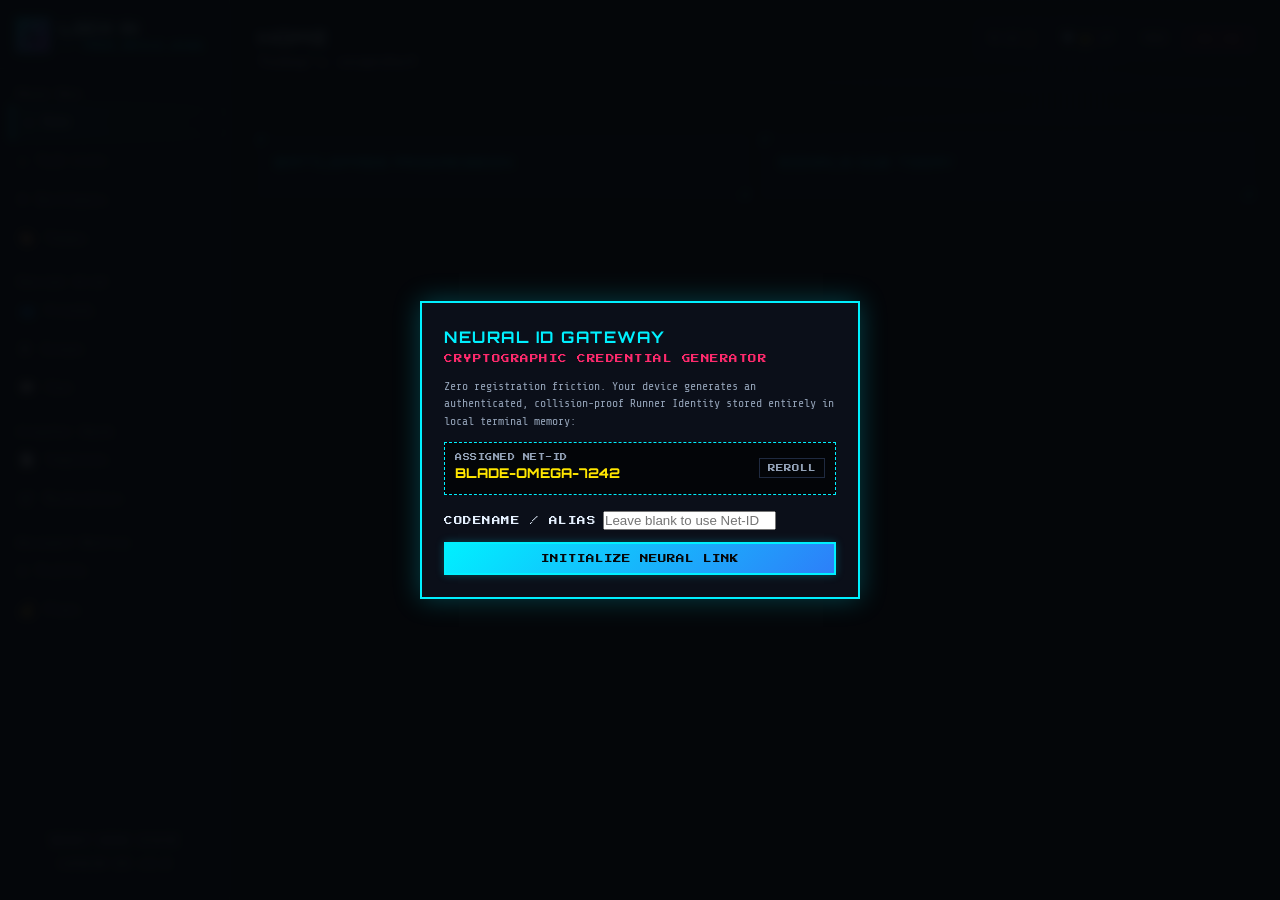
==== index.html @ ea2405b5 "Create index.html" ====
<!DOCTYPE html>
<html lang="en">
<head>
<meta charset="UTF-8">
<meta name="viewport" content="width=device-width, initial-scale=1, viewport-fit=cover">
<title>LOCK IN // Cyberpunk Neural Matrix</title>

<!-- High-Contrast Blade Runner & Retro Arcade Fonts -->
<link rel="preconnect" href="https://fonts.googleapis.com">
<link rel="preconnect" href="https://fonts.gstatic.com" crossorigin>
<link href="https://fonts.googleapis.com/css2?family=Orbitron:wght@600;800;900&family=Press+Start+2P&family=Share+Tech+Mono&display=swap" rel="stylesheet">

<style>
:root {
  --bg: #05070A;
  --surface: #0B0F19;
  --surface2: #111827;
  --surface-hover: #162032;
  --line: #1F2A40;
  
  --primary: #00F0FF;     /* Neon Cyan */
  --secondary: #FF2A6D;   /* Neon Pink / Magenta */
  --accent: #B92BFF;      /* Neon Purple */
  --success: #39FF14;     /* Neon Green */
  --warn: #FFE600;        /* Neon Yellow */
  --danger: #FF2A6D;      /* Laser Red */
  
  --text: #E6F1FF;
  --text-dim: #94A3B8;
  
  --font-display: 'Orbitron', -apple-system, sans-serif;
  --font-pixel: 'Press Start 2P', monospace;
  --font-mono: 'Share Tech Mono', monospace;

  --card-radius: 0px;
  --scanline-opacity: 0.35;
}

* { box-sizing: border-box; margin: 0; padding: 0; }

html, body {
  height: 100%;
  background-color: var(--bg);
  color: var(--text);
  font-family: var(--font-mono);
  font-size: 13.5px;
  line-height: 1.5;
  overflow: hidden;
  position: relative;
}

/* CRT Scanline Phosphor Overlay */
body::before {
  content: " ";
  position: fixed;
  top: 0; left: 0; bottom: 0; right: 0;
  background: linear-gradient(rgba(18, 16, 16, 0) 50%, rgba(0, 0, 0, var(--scanline-opacity)) 50%),
              linear-gradient(90deg, rgba(255, 0, 0, 0.03), rgba(0, 255, 0, 0.01), rgba(0, 0, 255, 0.03));
  background-size: 100% 3px, 6px 100%;
  pointer-events: none;
  z-index: 999;
}

h1, h2, h3, h4 {
  font-family: var(--font-display);
  text-transform: uppercase;
  letter-spacing: 1.5px;
}

.pixel-label {
  font-family: var(--font-pixel);
  font-size: 8.5px;
  letter-spacing: 0.5px;
  text-transform: uppercase;
}

.num { font-variant-numeric: tabular-nums; }

::-webkit-scrollbar { width: 5px; height: 5px; }
::-webkit-scrollbar-thumb { background: var(--line); border-radius: var(--card-radius); }
::-webkit-scrollbar-thumb:hover { background: var(--primary); }

/* RESPONSIVE APP SHELL */
.app {
  display: flex;
  height: 100vh;
  overflow: hidden;
  position: relative;
}

/* MOBILE TOPBAR BAR (Hidden on Desktops) */
.mobile-header {
  display: none;
  background: var(--surface);
  border-bottom: 1px solid var(--line);
  padding: 10px 14px;
  align-items: center;
  justify-content: space-between;
  width: 100%;
  position: sticky;
  top: 0;
  z-index: 50;
}

.hamburger-btn {
  background: transparent;
  border: 1px solid var(--primary);
  color: var(--primary);
  padding: 6px 10px;
  font-size: 16px;
  cursor: pointer;
  border-radius: var(--card-radius);
}

/* SIDEBAR: Collapsible Drawer on Mobile, Fixed on Desktop */
.sidebar {
  width: 230px;
  flex-shrink: 0;
  background: var(--surface);
  border-right: 1px solid var(--line);
  display: flex;
  flex-direction: column;
  padding: 18px 0;
  overflow-y: auto;
  position: relative;
  z-index: 100;
  transition: transform 0.25s ease-in-out;
}

.brand {
  padding: 0 16px 16px 16px;
  display: flex;
  align-items: center;
  gap: 10px;
  border-bottom: 1px solid var(--line);
  margin-bottom: 12px;
  cursor: pointer;
}

.brand .mark {
  width: 34px;
  height: 34px;
  background: linear-gradient(135deg, var(--primary), var(--accent));
  border: 1px solid var(--primary);
  box-shadow: 0 0 10px rgba(0, 240, 255, 0.3);
  display: flex;
  align-items: center;
  justify-content: center;
  font-family: var(--font-display);
  font-size: 17px;
  font-weight: 900;
  color: #05070A;
  flex-shrink: 0;
}

.brand h1 { font-size: 15px; color: #fff; text-shadow: 0 0 8px var(--primary); }
.brand p { font-family: var(--font-pixel); font-size: 7.5px; color: var(--primary); }

.navgroup { padding: 0 10px; margin-bottom: 10px; }
.navgroup .glabel {
  font-family: var(--font-pixel);
  font-size: 7.5px;
  color: var(--text-dim);
  padding: 8px 8px 4px 8px;
}

.navgroup button {
  all: unset;
  display: flex;
  align-items: center;
  gap: 10px;
  width: calc(100% - 16px);
  padding: 8px 8px;
  font-size: 12.5px;
  font-weight: 500;
  color: var(--text-dim);
  cursor: pointer;
  border: 1px solid transparent;
  transition: all 0.18s ease-out;
  border-radius: var(--card-radius);
  margin-bottom: 2px;
}

.navgroup button:hover {
  background: var(--surface2);
  color: var(--primary);
  border-color: var(--line);
  padding-left: 12px;
}

.navgroup button.active {
  background: linear-gradient(90deg, rgba(0, 240, 255, 0.12), transparent);
  color: var(--text);
  border-left: 3px solid var(--primary);
  box-shadow: inset 0 0 8px rgba(0, 240, 255, 0.08);
  padding-left: 12px;
}

/* MAIN DECK */
main {
  flex: 1;
  min-width: 0;
  overflow-y: auto;
  padding: 24px 28px 60px 28px;
  background: radial-gradient(circle at 80% 10%, rgba(0, 240, 255, 0.04), transparent 50%), var(--bg);
}

.topbar {
  display: flex;
  justify-content: space-between;
  align-items: flex-start;
  margin-bottom: 20px;
  border-bottom: 1px solid var(--line);
  padding-bottom: 12px;
  gap: 10px;
}

.topbar h2 { font-size: 19px; color: #fff; text-shadow: 0 0 10px rgba(0, 240, 255, 0.35); }
.topbar .sub { color: var(--text-dim); font-size: 10px; margin-top: 2px; font-family: var(--font-pixel); }
.headright { display: flex; align-items: center; gap: 8px; flex-wrap: wrap; }

.badge-pts {
  background: var(--surface);
  border: 1px solid var(--line);
  border-radius: var(--card-radius);
  padding: 5px 10px;
  font-size: 11px;
  font-family: var(--font-mono);
  display: flex;
  align-items: center;
  gap: 5px;
}

.badge-pts b { color: var(--warn); font-family: var(--font-display); font-size: 12.5px; }

/* PANELS */
.panel {
  display: none;
  opacity: 0;
  transform: translateY(10px);
  transition: opacity 0.25s ease-out, transform 0.25s ease-out;
}
.panel.active { display: block; opacity: 1; transform: translateY(0); }

/* CARDS */
.card {
  background: var(--surface);
  border: 1px solid var(--line);
  border-radius: var(--card-radius);
  padding: 16px;
  position: relative;
  box-shadow: 0 4px 20px rgba(0, 0, 0, 0.4);
}

.card::before {
  content: "";
  position: absolute;
  top: -1px; left: -1px;
  width: 6px; height: 6px;
  border-top: 2px solid var(--primary);
  border-left: 2px solid var(--primary);
}

.card::after {
  content: "";
  position: absolute;
  bottom: -1px; right: -1px;
  width: 6px; height: 6px;
  border-bottom: 2px solid var(--primary);
  border-right: 2px solid var(--primary);
}

.card h3 {
  font-size: 12.5px;
  color: var(--primary);
  margin-bottom: 10px;
  display: flex;
  justify-content: space-between;
  align-items: center;
}

.grid { display: grid; gap: 14px; }
.cols-2 { grid-template-columns: 1fr 1fr; }
.cols-3 { grid-template-columns: repeat(3, 1fr); }
.cols-4 { grid-template-columns: repeat(4, 1fr); }

/* STATS */
.stat .value { font-family: var(--font-display); font-size: 24px; font-weight: 900; }
.stat .label { font-family: var(--font-pixel); font-size: 8px; color: var(--text-dim); margin-top: 4px; }
.stat.good .value { color: var(--success); text-shadow: 0 0 10px rgba(57, 255, 20, 0.4); }
.stat.warn .value { color: var(--secondary); text-shadow: 0 0 10px rgba(255, 42, 109, 0.4); }
.stat.accent .value { color: var(--primary); text-shadow: 0 0 10px rgba(0, 240, 255, 0.4); }

.divider { border: none; border-top: 1px solid var(--line); margin: 16px 0; }

/* BUTTONS */
.btn {
  font-family: var(--font-pixel);
  font-size: 8.5px;
  padding: 8px 12px;
  border: 2px solid transparent;
  border-radius: var(--card-radius);
  cursor: pointer;
  text-transform: uppercase;
  transition: all 0.15s ease-out;
  display: inline-flex;
  align-items: center;
  gap: 6px;
  background: var(--surface2);
  color: var(--text);
  white-space: nowrap;
}
.btn:active { transform: scale(0.97); }

.btn-primary, .btn:not(.ghost):not(.accent):not(.danger) {
  background: linear-gradient(135deg, var(--primary) 0%, #2D7FF9 100%);
  color: #05070A;
  border-color: var(--primary);
  box-shadow: 0 0 8px rgba(0, 240, 255, 0.25);
}

.btn-primary:hover, .btn:not(.ghost):not(.accent):not(.danger):hover {
  box-shadow: 0 0 14px rgba(0, 240, 255, 0.6);
  transform: scale(1.02);
}

.btn.ghost { background: transparent; border: 1px solid var(--line); color: var(--text-dim); }
.btn.ghost:hover { background: var(--surface2); border-color: var(--primary); color: var(--text); }

.btn.accent { background: transparent; border: 1px solid var(--accent); color: var(--accent); }
.btn.accent:hover { background: rgba(185, 43, 255, 0.15); }

.btn.danger { background: transparent; border: 1px solid var(--danger); color: var(--danger); }
.btn.danger:hover { background: rgba(255, 42, 109, 0.15); }

.btn.small { padding: 5px 8px; font-size: 7.5px; }

/* PILLS */
.pill {
  display: inline-block;
  font-family: var(--font-pixel);
  font-size: 7.5px;
  padding: 3px 6px;
  border-radius: var(--card-radius);
  text-transform: uppercase;
  border: 1px solid transparent;
}
.pill.free { border-color: var(--text-dim); color: var(--text-dim); }
.pill.vip { border-color: var(--secondary); color: var(--secondary); background: rgba(255, 42, 109, 0.1); }
.pill.editor { border-color: var(--accent); color: var(--accent); background: rgba(185, 43, 255, 0.1); }
.pill.good { border-color: var(--success); color: var(--success); background: rgba(57, 255, 20, 0.1); }
.pill.warn { border-color: var(--danger); color: var(--danger); background: rgba(255, 42, 109, 0.1); }
.pill.neutral { border-color: var(--line); color: var(--text-dim); background: var(--surface2); }

/* INPUTS */
input[type=text], input[type=number], input[type=date], input[type=password], select, textarea {
  width: 100%;
  padding: 8px 10px;
  border: 1px solid var(--line);
  border-radius: var(--card-radius);
  background: #030508;
  color: var(--text);
  font-family: var(--font-mono);
  font-size: 13px;
  outline: none;
}
input:focus, select:focus, textarea:focus {
  border-color: var(--primary);
  box-shadow: 0 0 8px rgba(0, 240, 255, 0.25);
}

label.small {
  font-family: var(--font-pixel);
  font-size: 7.5px;
  color: var(--text-dim);
  display: block;
  margin-bottom: 4px;
}

.progress {
  height: 12px;
  border-radius: var(--card-radius);
  background: #020305;
  overflow: hidden;
  border: 1px solid var(--line);
}
.progress .fill {
  height: 100%;
  background: linear-gradient(90deg, var(--accent), var(--secondary));
  transition: width 0.4s ease-out;
}

.kv {
  display: flex;
  justify-content: space-between;
  font-size: 12.5px;
  padding: 6px 0;
  border-bottom: 1px dotted var(--line);
}
.kv:last-child { border-bottom: none; }
.kv .k { color: var(--text-dim); }
.kv .v { font-weight: 700; color: #fff; }

.task-row {
  display: flex;
  align-items: center;
  gap: 10px;
  padding: 9px 6px;
  border-bottom: 1px dashed var(--line);
}
.task-row input[type=checkbox] { width: 16px; height: 16px; accent-color: var(--success); cursor: pointer; }
.task-row .tt { flex: 1; min-width: 0; }
.task-row .tt .title { font-weight: 600; font-size: 13.5px; }
.task-row .tt .title.done { text-decoration: line-through; color: var(--text-dim); }
.task-row .meta { display: flex; gap: 8px; font-size: 10.5px; color: var(--text-dim); margin-top: 2px; }

/* CHAT */
.chat-wrap { display: flex; gap: 12px; height: 480px; }
.chat-list { width: 200px; flex-shrink: 0; border-right: 1px solid var(--line); overflow-y: auto; padding-right: 6px; }
.chat-item { display: flex; align-items: center; gap: 8px; padding: 7px; border-radius: var(--card-radius); margin-bottom: 2px; cursor: pointer; border: 1px solid transparent; }
.chat-item:hover, .chat-item.active { background: var(--surface2); border-color: var(--line); }
.chat-main { flex: 1; display: flex; flex-direction: column; min-width: 0; }
.chat-msgs { flex: 1; overflow-y: auto; display: flex; flex-direction: column; gap: 8px; padding: 8px 4px; }
.msg { max-width: 75%; padding: 8px 10px; font-size: 12px; border: 1px solid var(--line); }
.msg.me { align-self: flex-end; background: rgba(0, 240, 255, 0.1); border-color: var(--primary); color: #fff; }
.msg.them { align-self: flex-start; background: var(--surface2); color: var(--text); }
.msg.tasklink { border: 1px dashed var(--success); }

/* TABLES */
.table-responsive { width: 100%; overflow-x: auto; }
table { width: 100%; border-collapse: collapse; font-size: 12px; min-width: 320px; }
th { text-align: left; font-family: var(--font-pixel); font-size: 7.5px; color: var(--text-dim); padding: 7px 5px; border-bottom: 1px solid var(--line); }
td { padding: 8px 5px; border-bottom: 1px solid var(--line); }

/* MODALS */
.modal-backdrop {
  position: fixed;
  top: 0; left: 0; width: 100%; height: 100%;
  background: rgba(5, 7, 10, 0.94);
  backdrop-filter: blur(5px);
  display: flex;
  align-items: center;
  justify-content: center;
  z-index: 10000;
  padding: 16px;
}
.modal-card {
  width: 440px;
  max-width: 100%;
  background: var(--surface);
  border: 2px solid var(--primary);
  box-shadow: 0 0 25px rgba(0, 240, 255, 0.25);
  padding: 22px;
  position: relative;
}

/* TOAST */
.toast {
  position: fixed;
  bottom: 20px;
  right: 20px;
  background: var(--surface2);
  border: 1px solid var(--line);
  border-left: 4px solid var(--primary);
  color: var(--text);
  padding: 10px 16px;
  border-radius: var(--card-radius);
  font-family: var(--font-pixel);
  font-size: 8.5px;
  box-shadow: 0 0 20px rgba(0,0,0,.8);
  opacity: 0;
  transform: translateY(10px);
  transition: all .25s ease-out;
  pointer-events: none;
  z-index: 100000;
  max-width: 300px;
}
.toast.show { opacity: 1; transform: translateY(0); }

/* BACKDROP FOR MOBILE DRAWER */
.sidebar-overlay {
  display: none;
  position: fixed;
  top: 0; left: 0; width: 100%; height: 100%;
  background: rgba(0,0,0,0.6);
  z-index: 90;
}

/* ============================================================
   RESPONSIVE MEDIA QUERIES (Mobile, Tablet, iPad, Laptops)
============================================================ */
@media (max-width: 900px) {
  .cols-4 { grid-template-columns: 1fr 1fr; }
  .cols-3 { grid-template-columns: 1fr; }
  .cols-2 { grid-template-columns: 1fr; }
}

@media (max-width: 768px) {
  .app { flex-direction: column; }
  .mobile-header { display: flex; }
  
  .sidebar {
    position: fixed;
    top: 0; left: 0;
    height: 100vh;
    transform: translateX(-100%);
    box-shadow: 10px 0 30px rgba(0, 0, 0, 0.8);
  }
  .sidebar.open {
    transform: translateX(0);
  }
  .sidebar-overlay.open {
    display: block;
  }
  main {
    padding: 16px 14px 40px 14px;
    height: calc(100vh - 54px);
  }
  .chat-wrap { flex-direction: column; height: 520px; }
  .chat-list { width: 100%; height: 140px; border-right: none; border-bottom: 1px solid var(--line); }
  .topbar { flex-direction: column; align-items: flex-start; }
  .headright { width: 100%; justify-content: flex-start; }
  .cols-4 { grid-template-columns: 1fr; }
}
</style>
</head>
<body>

<!-- MOBILE SLIDE-OVER OVERLAY -->
<div class="sidebar-overlay" id="sidebarOverlay" onclick="toggleSidebar(false)"></div>

<!-- MOBILE HEADER BAR -->
<div class="mobile-header">
  <div style="display:flex; align-items:center; gap:8px;">
    <button class="hamburger-btn" onclick="toggleSidebar(true)">☰</button>
    <div style="font-family:var(--font-display); font-size:15px; font-weight:900; color:var(--primary);">LOCK IN</div>
  </div>
  <div style="font-family:var(--font-pixel); font-size:8px; color:var(--warn);" id="mobHeaderLvl">LVL 1</div>
</div>

<!-- RUNNER ID GATEWAY MODAL (Procedural ID Generator) -->
<div id="authModal" class="modal-backdrop" style="display: none;">
  <div class="modal-card">
    <h2 style="color: var(--primary); font-size: 16px; margin-bottom: 4px;">NEURAL ID GATEWAY</h2>
    <p class="pixel-label" style="color: var(--secondary); margin-bottom: 12px;">CRYPTOGRAPHIC CREDENTIAL GENERATOR</p>
    
    <p style="font-size: 11.5px; color: var(--text-dim); margin-bottom: 12px;">
      Zero registration friction. Your device generates an authenticated, collision-proof Runner Identity stored entirely in local terminal memory:
    </p>

    <div style="background: #030508; border: 1px dashed var(--primary); padding: 10px; margin-bottom: 12px; display: flex; justify-content: space-between; align-items: center;">
      <div>
        <div class="pixel-label" style="font-size: 7px; color: var(--text-dim);">ASSIGNED NET-ID</div>
        <div id="genUniqueId" style="font-family: var(--font-display); font-size: 13.5px; color: var(--warn); font-weight: 800;">GENERATING...</div>
      </div>
      <button class="btn ghost small" onclick="generateNewIdentity()">REROLL</button>
    </div>

    <div>
      <label class="pixel-label">CODENAME / ALIAS</label>
      <input id="agentAliasInput" placeholder="Leave blank to use Net-ID" style="margin-top: 4px; margin-bottom: 12px;">
    </div>

    <button class="btn btn-primary" style="width: 100%; justify-content: center; padding: 10px;" onclick="claimGeneratedIdentity()">
      INITIALIZE NEURAL LINK
    </button>
  </div>
</div>

<!-- ROOT ADMIN ACCESS AUTHORIZATION MODAL -->
<div id="adminAuthModal" class="modal-backdrop" style="display: none;">
  <div class="modal-card">
    <h2 style="color: var(--secondary); font-size: 15px; margin-bottom: 4px;">ROOT // ADMIN GATEWAY</h2>
    <p class="pixel-label" style="color: var(--text-dim); margin-bottom: 12px;">HIGH-CLEARANCE MASTER KEY REQUIRED</p>
    
    <p style="font-size: 11.5px; color: var(--text-dim); margin-bottom: 12px;">
      The Admin Panel is private to the project owner. Enter your Root Security Key to unlock master telemetry and fraud review.
    </p>

    <input type="password" id="adminSecretInput" placeholder="Enter root cipher..." style="margin-bottom: 12px;">
    
    <div style="display:flex; gap:8px;">
      <button class="btn btn-primary" style="flex:1; justify-content:center;" onclick="verifyAdminAccess()">UNLOCK ROOT</button>
      <button class="btn ghost" onclick="closeAdminAuth()">CANCEL</button>
    </div>
  </div>
</div>

<!-- PAYMENT GATEWAY MODAL (FPX & Card Subscription Checkout) -->
<div id="paymentModal" class="modal-backdrop" style="display: none;">
  <div class="modal-card">
    <h2 style="color: var(--primary); font-size: 16px; margin-bottom: 4px;">PAYMENT GATEWAY // CHECKOUT</h2>
    <p class="pixel-label" style="color: var(--warn); margin-bottom: 12px;" id="payModalPlanTitle">UPGRADING SUBSCRIPTION</p>
    
    <div class="kv"><span class="k">Plan Tier</span><span class="v" id="payModalTierName">VIP PASS</span></div>
    <div class="kv"><span class="k">Amount Payable</span><span class="v" style="color:var(--success); font-family:var(--font-display);" id="payModalPrice">RM 12.90</span></div>
    <div class="kv"><span class="k">Payout Settlement</span><span class="v" style="font-size:11px; color:var(--text-dim);">Direct to Merchant Bank (FPX)</span></div>

    <div class="divider"></div>

    <label class="pixel-label">SELECT PAYMENT METHOD</label>
    <select id="payMethodSelect" style="margin: 6px 0 14px 0;">
      <option value="fpx">Online Banking (FPX) — Maybank, CIMB, Bank Islam, etc.</option>
      <option value="duitnow">DuitNow QR / Touch 'n Go eWallet</option>
      <option value="card">Credit / Debit Card (Visa/Mastercard)</option>
    </select>

    <div style="background:#030508; border:1px dashed var(--line); padding:10px; margin-bottom:14px; font-size:11px; color:var(--text-dim);">
      💡 <b>Merchant Note:</b> Production deployments connect directly to ToyyibPay / Stripe API to settle payments straight into your bank account.
    </div>

    <div style="display:flex; gap:8px;">
      <button class="btn btn-primary" style="flex:1; justify-content:center;" id="executePaymentBtn" onclick="confirmSubscriptionPayment()">AUTHORIZE PAYMENT</button>
      <button class="btn ghost" onclick="document.getElementById('paymentModal').style.display='none'">CANCEL</button>
    </div>
  </div>
</div>

<div class="app">
  <!-- SIDEBAR NAVIGATION -->
  <aside class="sidebar" id="appSidebar">
    <div class="brand" onclick="brandTripleClickTrigger()">
      <div class="mark">L</div>
      <div>
        <h1>Lock In</h1>
        <p id="brandSub">// PROD_BUILD_2026</p>
      </div>
    </div>

    <div class="navgroup">
      <div class="glabel">Main Ops</div>
      <button class="nav-btn active" data-tab="home"><span class="ico">&#8962;</span>Home</button>
      <button class="nav-btn" data-tab="lists"><span class="ico">&#9745;</span>Task Lists</button>
      <button class="nav-btn" data-tab="battlepass"><span class="ico">&#9873;</span>Battlepass</button>
      <button class="nav-btn" data-tab="themes"><span class="ico">&#127912;</span>Themes</button>
    </div>

    <div class="navgroup">
      <div class="glabel">Social Grid</div>
      <button class="nav-btn" data-tab="friends"><span class="ico">&#128101;</span>Friends</button>
      <button class="nav-btn" data-tab="groups"><span class="ico">&#128425;</span>Groups</button>
      <button class="nav-btn" data-tab="chat"><span class="ico">&#128172;</span>Chat</button>
    </div>

    <div class="navgroup">
      <div class="glabel">Creator Deck</div>
      <button class="nav-btn" data-tab="templates"><span class="ico">&#128196;</span>Templates</button>
      <button class="nav-btn" data-tab="marketplace"><span class="ico">&#128722;</span>Marketplace</button>
    </div>

    <div class="navgroup">
      <div class="glabel">Account Matrix</div>
      <button class="nav-btn" data-tab="profile"><span class="ico">&#9881;</span>Profile</button>
      <button class="nav-btn" data-tab="plans"><span class="ico">&#128176;</span>Plans</button>
    </div>

    <!-- ROOT ADMIN LINK (Hidden from public by default) -->
    <div class="navgroup" id="adminNavGroup" style="display: none;">
      <div class="glabel" style="color:var(--secondary);">Master Deck</div>
      <button class="nav-btn" data-tab="admin" style="color:var(--secondary);"><span class="ico">&#128737;</span>Admin Panel</button>
    </div>

    <div style="margin-top: auto; padding: 12px;">
      <button class="btn ghost small" id="resetBtn" style="width:100%; justify-content:center;">Reset Demo State</button>
      <div style="text-align:center; font-size:7.5px; color:var(--text-dim); margin-top:8px; font-family:var(--font-pixel);">
        LOCKIN OS v3.2
      </div>
    </div>
  </aside>

  <!-- MAIN VIEWPORT -->
  <main>
    <div class="topbar">
      <div>
        <h2 id="pageTitle">Home</h2>
        <div class="sub" id="pageSub">Today's snapshot</div>
      </div>
      <div class="headright">
        <div class="badge-pts">&#9873; LVL <b id="hdrLevel">1</b></div>
        <div class="badge-pts">&#128142; <b id="hdrLockIn">0</b> LIP</div>
        <div class="badge-pts" id="hdrPlan">FREE</div>
        <button class="btn danger small" onclick="relinkIdentity()">UNLINK</button>
      </div>
    </div>

    <!-- HOME -->
    <section class="panel active" id="home">
      <div class="grid cols-4" id="homeStats"></div>
      <div class="divider"></div>
      <div class="grid cols-2">
        <div class="card">
          <h3>Battlepass Progression</h3>
          <div id="homeBpBar"></div>
        </div>
        <div class="card">
          <h3>Signals Due Today</h3>
          <div id="homeDueToday"></div>
        </div>
      </div>
    </section>

    <!-- TASK LISTS -->
    <section class="panel" id="lists">
      <div style="display:flex; justify-content:space-between; align-items:center; margin-bottom:12px; flex-wrap:wrap; gap:8px;">
        <p class="pixel-label" style="color:var(--text-dim);">Anti-abuse active: tasks completed in under 8s flag 0 pts.</p>
        <button class="btn btn-primary small" id="newListBtn">+ New Matrix</button>
      </div>
      <div id="listsContainer"></div>
    </section>

    <!-- BATTLEPASS -->
    <section class="panel" id="battlepass">
      <div class="grid cols-2" style="margin-bottom:14px;">
        <div class="card">
          <h3 id="bpSeasonName">Season 1</h3>
          <div id="bpBigBar"></div>
          <div class="divider"></div>
          <div class="kv"><span class="k">XP Earned Today</span><span class="v num" id="bpToday">0 / 50</span></div>
          <div class="kv"><span class="k">All-Time Task XP</span><span class="v num" id="bpTotal">0</span></div>
          <div class="kv"><span class="k">Lock In Points Balance</span><span class="v num" id="bpLip">0</span></div>
        </div>
        <div class="card">
          <h3>VIP Milestone Matrix</h3>
          <p style="font-size:11px; color:var(--text-dim); margin-bottom:8px;">Hit levels 10, 20, 30, 40, 50 to unlock a free 3-day VIP trial.</p>
          <div id="bpMilestones"></div>
        </div>
      </div>
      <div class="card">
        <h3>Perks Schedule (Season 1)</h3>
        <div class="table-responsive">
          <table><thead><tr><th>Level</th><th>Free Track</th><th>VIP Track</th></tr></thead><tbody id="bpPerksBody"></tbody></table>
        </div>
      </div>
    </section>

    <!-- THEMES -->
    <section class="panel" id="themes">
      <div class="grid cols-2">
        <div class="card">
          <h3>Design Presets</h3>
          <div class="grid cols-2" id="themePresets"></div>
          <div class="divider"></div>
          <h3>Custom Color Palettes</h3>
          <div id="colorPickers"></div>
          <div style="margin-top:10px; display:flex; gap:8px;">
            <button class="btn btn-primary small" id="saveThemeBtn" style="flex:1; justify-content:center;">Save to Storage</button>
            <button class="btn ghost small" id="resetThemeBtn">Reset</button>
          </div>
        </div>
        <div class="card">
          <h3>Live CRT Preview</h3>
          <div id="themePreview" style="background:var(--surface); border:1px solid var(--line); padding:14px; position:relative;">
            <div style="font-family:var(--font-display); font-weight:800; font-size:16px; color:var(--primary);">LOCK IN</div>
            <p style="color:var(--text-dim); font-size:11px; margin:4px 0 8px 0;">This is how your tactical HUD interfaces appear.</p>
            <div class="progress" style="margin-bottom:8px;"><div class="fill" style="width:65%;"></div></div>
            <span class="pill vip">VIP ACCESS</span> <span class="pill good">ONLINE</span>
          </div>
          <div id="contrastCheck" style="margin-top:10px;"></div>
          <div class="divider"></div>
          <h3>Saved Themes</h3>
          <div id="savedThemesList"></div>
        </div>
      </div>
    </section>

    <!-- FRIENDS -->
    <section class="panel" id="friends">
      <div class="grid cols-2">
        <div class="card">
          <h3>Accountability Partners</h3>
          <div style="display:flex; gap:6px; margin-bottom:12px;">
            <input type="text" id="friendAddInput" placeholder="Agent codename or ID...">
            <button class="btn small" id="friendAddBtn">Dispatch</button>
          </div>
          <div id="friendsList"></div>
        </div>
        <div class="card">
          <h3>Sync Protocols</h3>
          <p style="font-size:12px; color:var(--text-dim); margin-bottom:10px;">Automate peer telemetry digests and check-in pings.</p>
          <label style="display:flex; align-items:center; gap:8px; font-size:12px;">
            <input type="checkbox" id="weeklyOptIn" style="width:16px; height:16px; accent-color:var(--success);"> Send/receive weekly peer summaries
          </label>
        </div>
      </div>
    </section>

    <!-- GROUPS -->
    <section class="panel" id="groups">
      <div style="display:flex; justify-content:space-between; align-items:center; margin-bottom:12px;">
        <p class="pixel-label" style="color:var(--text-dim);">Squad groups auto-generate a shared matrix and comms channel.</p>
        <button class="btn btn-primary small" id="newGroupBtn">+ New Group</button>
      </div>
      <div id="groupsContainer"></div>
    </section>

    <!-- CHAT -->
    <section class="panel" id="chat">
      <div class="card">
        <div class="chat-wrap">
          <div class="chat-list" id="chatList"></div>
          <div class="chat-main">
            <h3 id="chatTitle">Select Comms Channel</h3>
            <div class="chat-msgs" id="chatMsgs"></div>
            <div style="display:flex; gap:6px; margin-top:8px;">
              <input type="text" id="chatInput" placeholder="Type transmission...">
              <button class="btn small" id="chatSendBtn">Transmit</button>
              <button class="btn ghost small" id="chatPinBtn">Pin</button>
            </div>
          </div>
        </div>
      </div>
    </section>

    <!-- TEMPLATES -->
    <section class="panel" id="templates">
      <div id="editorPublishBox"></div>
      <div class="divider"></div>
      <h3 style="margin-bottom:10px;">Verified Templates</h3>
      <div class="grid cols-3" id="templatesGrid"></div>
    </section>

    <!-- MARKETPLACE -->
    <section class="panel" id="marketplace">
      <div style="margin-bottom:12px;">
        <input type="text" id="marketSearch" placeholder="Search marketplace database...">
      </div>
      <div class="grid cols-3" id="marketGrid"></div>
    </section>

    <!-- PROFILE -->
    <section class="panel" id="profile">
      <div class="grid cols-2">
        <div class="card">
          <h3>Runner Dossier</h3>
          <label class="small">Codename</label><input type="text" id="pName">
          <label class="small" style="margin-top:6px;">Unique Slug / ID</label><input type="text" id="pSlug" readonly style="opacity:0.6;">
          <label class="small" style="margin-top:6px;">Birth Date</label><input type="date" id="pBirth">
          <label class="small" style="margin-top:6px;">Directives / Bio</label><textarea id="pAbout"></textarea>
          <label class="small" style="margin-top:6px;">Avatar Emoji</label><input type="text" id="pAvatar" maxlength="2" style="width:60px;">
          <button class="btn btn-primary small" style="margin-top:12px;" id="saveProfileBtn">Commit Changes</button>
        </div>
        <div class="card">
          <h3>Security & Storage</h3>
          <label style="display:flex; align-items:center; gap:8px; font-size:12px; margin-bottom:12px;">
            <input type="checkbox" id="p2fa" style="width:16px; height:16px; accent-color:var(--success);"> Enable 2FA (TOTP simulation)
          </label>
          <div class="divider"></div>
          <h3>Local Data Controls</h3>
          <div style="display:flex; gap:8px;">
            <button class="btn ghost small" id="exportDataBtn">Export JSON</button>
            <button class="btn danger small" id="deleteAccountBtn">Purge Memory</button>
          </div>
        </div>
      </div>
    </section>

    <!-- PLANS & PAYMENTS -->
    <section class="panel" id="plans">
      <div class="grid cols-3" id="plansGrid"></div>
    </section>

    <!-- MASTER ADMIN PANEL -->
    <section class="panel" id="admin">
      <div class="grid cols-4" id="adminKpis"></div>
      <div class="divider"></div>
      <div class="grid cols-2">
        <div class="card">
          <h3>User Management</h3>
          <div class="table-responsive">
            <table><thead><tr><th>User</th><th>Plan</th><th>Risk</th><th>Action</th></tr></thead><tbody id="adminUsersBody"></tbody></table>
          </div>
        </div>
        <div class="card">
          <h3>Anti-Abuse Flags</h3>
          <div class="table-responsive">
            <table><thead><tr><th>User</th><th>Reason</th><th>Score</th></tr></thead><tbody id="adminFlagsBody"></tbody></table>
          </div>
        </div>
      </div>
      <div class="divider"></div>
      <div class="grid cols-2">
        <div class="card">
          <h3>Content Moderation Queue</h3>
          <div id="adminModQueue"></div>
        </div>
        <div class="card">
          <h3>Battlepass Config (Levels 1-10)</h3>
          <div class="table-responsive">
            <table><thead><tr><th>Lvl</th><th>Free Perk</th><th>VIP Perk</th></tr></thead><tbody id="adminBpConfigBody"></tbody></table>
          </div>
        </div>
      </div>
    </section>

  </main>
</div>

<div class="toast" id="toast">SYSTEM ALERT</div>

<script>
/* ============================================================
   1. MASTER ADMIN & SECURITY KEY
   The default root secret is: LOCKIN-ROOT-99
   Press Ctrl+Shift+A or triple-click the top-left Logo to unlock.
============================================================ */
const MASTER_ADMIN_SECRET = "LOCKIN-ROOT-99";
let isAdminAuthorized = localStorage.getItem('lockin_admin_auth') === 'true';

let brandClickCount = 0;
let brandClickTimer = null;
function brandTripleClickTrigger() {
  brandClickCount++;
  clearTimeout(brandClickTimer);
  brandClickTimer = setTimeout(() => { brandClickCount = 0; }, 1000);
  if (brandClickCount >= 3) {
    brandClickCount = 0;
    openAdminAuth();
  }
}

window.addEventListener('keydown', (e) => {
  if ((e.ctrlKey || e.metaKey) && e.shiftKey && (e.key === 'A' || e.key === 'a')) {
    e.preventDefault();
    openAdminAuth();
  }
});

function openAdminAuth() {
  if (isAdminAuthorized) {
    toast("Master Clearance already unlocked.");
    revealAdminTab();
    return;
  }
  document.getElementById('adminAuthModal').style.display = 'flex';
  document.getElementById('adminSecretInput').focus();
}

function closeAdminAuth() {
  document.getElementById('adminAuthModal').style.display = 'none';
  document.getElementById('adminSecretInput').value = '';
}

function verifyAdminAccess() {
  const entered = document.getElementById('adminSecretInput').value.trim();
  if (entered === MASTER_ADMIN_SECRET) {
    isAdminAuthorized = true;
    localStorage.setItem('lockin_admin_auth', 'true');
    closeAdminAuth();
    revealAdminTab();
    toast("Root clearance unlocked. Welcome, Admin.");
  } else {
    toast("ACCESS DENIED: Invalid Root Cipher", true);
  }
}

function revealAdminTab() {
  document.getElementById('adminNavGroup').style.display = 'block';
}

/* ============================================================
   2. PROCEDURAL RUNNER ID ENGINE
============================================================ */
const PREFIXES = ["NEXUS", "BLADE", "CYBER", "GHOST", "NEO", "SYNTH", "VECTOR", "KINETIC", "ZERO"];
const SECTORS = ["7", "X", "9", "V", "A", "DELTA", "OMEGA", "CORE"];

function generateCryptographicUniqueId() {
  const prefix = PREFIXES[Math.floor(Math.random() * PREFIXES.length)];
  const sector = SECTORS[Math.floor(Math.random() * SECTORS.length)];
  const array = new Uint32Array(1);
  window.crypto.getRandomValues(array);
  const code = 1000 + (array[0] % 9000);
  return `${prefix}-${sector}-${code}`;
}

let stagedUniqueId = "";
function generateNewIdentity() {
  stagedUniqueId = generateCryptographicUniqueId();
  document.getElementById('genUniqueId').innerText = stagedUniqueId;
}

/* ============================================================
   3. RESPONSIVE MOBILE DRAWER LOGIC
============================================================ */
function toggleSidebar(open) {
  const sidebar = document.getElementById('appSidebar');
  const overlay = document.getElementById('sidebarOverlay');
  if (open) {
    sidebar.classList.add('open');
    overlay.classList.add('open');
  } else {
    sidebar.classList.remove('open');
    overlay.classList.remove('open');
  }
}

/* ============================================================
   4. DATA STATE & PRESETS
============================================================ */
const STORE_KEY = 'lockin_matrix_v3_master';
const todayStr = () => new Date().toISOString().slice(0, 10);

const DEFAULT_PRESETS = {
  blade_runner: {
    bg: '#05070A', surface: '#0B0F19', surface2: '#111827',
    primary: '#00F0FF', secondary: '#FF2A6D', accent: '#B92BFF', text: '#E6F1FF'
  },
  neon_rain: {
    bg: '#020d18', surface: '#071828', surface2: '#0c2339',
    primary: '#2D7FF9', secondary: '#FF0055', accent: '#00FFAA', text: '#E6F1FF'
  },
  terminal_hacker: {
    bg: '#010801', surface: '#031203', surface2: '#061d06',
    primary: '#39FF14', secondary: '#00CC44', accent: '#39FF14', text: '#D0FFD0'
  },
  arcade_cabinet: {
    bg: '#0d0414', surface: '#1a0928', surface2: '#270e3c',
    primary: '#FFE600', secondary: '#FF2A6D', accent: '#39FF14', text: '#FFF0F5'
  }
};

function seedState(userProfile = null) {
  const now = Date.now();
  const id = userProfile ? userProfile.id : generateCryptographicUniqueId();
  const name = userProfile ? userProfile.name : id;

  return {
    profile: {
      id: id, name: name, slug: id.toLowerCase(),
      birth: '2001-04-12', about: 'Neural runner navigating tactical sprints.',
      avatar: '🎯', plan: 'free', twoFA: false, weeklyOptIn: true
    },
    theme: { ...DEFAULT_PRESETS.blade_runner },
    savedThemes: [],
    bp: { seasonName: 'Season 1 · 2026', totalTaskPoints: 0, grantedMilestones: [], pointsToday: 0, lastActiveDate: todayStr() },
    bpConfig: [
      { lvl: 1, free: '+10 Lock In Points', vip: '+15 Lock In Points + starter theme' },
      { lvl: 2, free: '+10 Lock In Points', vip: '+15 Lock In Points' },
      { lvl: 3, free: '+10 Lock In Points', vip: 'Exclusive "Neon Rain" theme unlock' },
      { lvl: 4, free: '+10 Lock In Points', vip: '+15 Lock In Points' },
      { lvl: 5, free: 'Profile badge: Bronze', vip: 'Profile badge: VIP Bronze' },
      { lvl: 6, free: '+10 Lock In Points', vip: '+15 Lock In Points' },
      { lvl: 7, free: '+10 Lock In Points', vip: '+15 Lock In Points' },
      { lvl: 8, free: '+10 Lock In Points', vip: 'Early access: new template drop' },
      { lvl: 9, free: '+10 Lock In Points', vip: '+15 Lock In Points' },
      { lvl: 10, free: '3-day VIP trial', vip: '3-day VIP trial + exclusive frame' },
    ],
    lists: [
      { id: 'l1', title: 'Study Week', tasks: [
        { id: 't1', title: 'Finish reading Chapter 4', priority: 'high', due: todayStr(), status: 'pending', createdAt: now - 1000 * 60 * 60 * 5, tags: ['uni'] },
        { id: 't2', title: 'Problem set 3 solutions', priority: 'medium', due: '', status: 'pending', createdAt: now - 1000 * 60 * 60 * 20, tags: ['uni'] },
        { id: 't3', title: 'Review lecture recordings', priority: 'low', due: '', status: 'done', createdAt: now - 1000 * 60 * 60 * 40, completedAt: now - 1000 * 60 * 60 * 39, tags: [] },
      ]},
      { id: 'l2', title: 'Gym Plan', tasks: [
        { id: 't4', title: 'Leg day: Squat 4x8', priority: 'medium', due: '', status: 'pending', createdAt: now - 1000 * 60 * 30, tags: ['fitness'] },
        { id: 't5', title: '15 min mobility stretching', priority: 'low', due: '', status: 'pending', createdAt: now - 1000 * 60 * 10, tags: ['fitness'] },
      ]},
    ],
    templates: [
      { id: 'tpl1', name: 'Study Sprint Week', category: 'Study', price: 0, desc: 'A 7-day sprint checklist with review milestones.', ownerIsMe: false, items: ['Read assigned chapter', 'Summarize key equations', 'Practice problems', 'Flashcard review'] },
      { id: 'tpl2', name: 'Gym Plan: Push/Pull/Legs', category: 'Fitness', price: 40, desc: 'Classic 3-day split with mobility routines.', ownerIsMe: false, items: ['Push day', 'Pull day', 'Leg day', 'Core and Mobility'] },
      { id: 'tpl3', name: 'Content Creator Sprint', category: 'Work', price: 60, desc: 'Plan and track a week of video or social posting.', ownerIsMe: false, items: ['Brainstorm hooks', 'Record footage', 'Edit video cut', 'Schedule publication'] },
      { id: 'tpl4', name: 'Final Exam Crunch', category: 'Study', price: 30, desc: 'Last-week-before-finals review checklist.', ownerIsMe: false, items: ['Past paper 2024', 'Past paper 2025', 'Formulas recap', 'Full 8h sleep'] },
      { id: 'tpl5', name: 'Shared House Chores', category: 'Lifestyle', price: 0, desc: 'Fair chore rotation for roommates.', ownerIsMe: false, items: ['Kitchen clean', 'Bathroom wash', 'Trash bins out', 'Living room sweep'] },
      { id: 'tpl6', name: 'Freelance Deliverables', category: 'Work', price: 80, desc: 'Track deliverables and invoices per client.', ownerIsMe: false, items: ['Proposal signed', 'Milestone 1 draft', 'Feedback review', 'Invoice dispatched'] },
    ],
    ownedTemplateIds: ['tpl1', 'tpl5'],
    friends: [
      { id: 'f1', name: 'Mei Ling', status: 'accepted' },
      { id: 'f2', name: 'Kumar', status: 'accepted' },
      { id: 'f3', name: 'Siti', status: 'pending' },
    ],
    groups: [
      { id: 'g1', name: 'Room 4B Chores', listId: null, members: [
        { name: `${name} (You)`, role: 'owner' },
        { name: 'Mei Ling', role: 'admin' },
        { name: 'Kumar', role: 'member' },
      ]},
    ],
    conversations: [
      { id: 'c1', type: 'direct', name: 'Mei Ling', messages: [
        { from: 'them', text: 'yo did you finish the problem set?', time: '09:12' },
        { from: 'me', text: 'working on it right now', time: '09:14' },
      ]},
      { id: 'c2', type: 'direct', name: 'Kumar', messages: [
        { from: 'them', text: 'gym session tonight?', time: '08:02' },
      ]},
      { id: 'c3', type: 'group', name: 'Room 4B Chores', messages: [
        { from: 'them', text: 'kitchen is done ✅', time: 'Yesterday' },
      ]},
    ],
    adminUsers: [
      { name: `${name} (You)`, plan: 'free', risk: 2, suspended: false },
      { name: 'Mei Ling', plan: 'vip', risk: 1, suspended: false },
      { name: 'Kumar', plan: 'free', risk: 4, suspended: false },
      { name: 'bot_farmer_22', plan: 'free', risk: 91, suspended: false },
      { name: 'Siti', plan: 'editor', risk: 3, suspended: false },
    ],
    adminFlags: [
      { user: 'bot_farmer_22', reason: '40 tasks titled "a" completed in 2 minutes', risk: 91 },
    ],
    modQueue: [
      { id: 'm1', type: 'Template', title: '"Ultimate Grind" theme', reason: 'Reported: possible copyright' },
    ],
    lockInPoints: 0,
    paymentsLog: []
  };
}

let state;
function loadState() {
  try {
    const raw = localStorage.getItem(STORE_KEY);
    state = raw ? JSON.parse(raw) : null;
  } catch (e) {
    state = null;
  }
}
function saveState() {
  try { localStorage.setItem(STORE_KEY, JSON.stringify(state)); } catch (e) {}
}

function uid(p) { return p + Math.random().toString(36).slice(2, 8); }
function toast(msg, isError = false) {
  const t = document.getElementById('toast');
  t.textContent = msg;
  t.style.borderLeftColor = isError ? 'var(--danger)' : 'var(--primary)';
  t.classList.add('show');
  clearTimeout(toast._h);
  toast._h = setTimeout(() => t.classList.remove('show'), 2800);
}

function planLimit(plan) { return plan === 'free' ? 10 : plan === 'vip' ? 30 : 100; }
function activeTaskCount() { return state.lists.reduce((s, l) => s + l.tasks.filter(t => t.status !== 'done').length, 0); }
function levelFromPoints(total) { return Math.floor(total / 50) + 1; }
function pointsIntoLevel(total) { return total % 50; }
function lockInPointsFor(level) { return (level - 1) * 10; }
const MILESTONES = [10, 20, 30, 40, 50];

function applyTheme() {
  const t = state.theme;
  const root = document.documentElement;
  root.style.setProperty('--bg', t.bg);
  root.style.setProperty('--surface', t.surface);
  root.style.setProperty('--surface2', t.surface2 || '#111827');
  root.style.setProperty('--primary', t.primary);
  root.style.setProperty('--secondary', t.secondary);
  root.style.setProperty('--accent', t.accent);
  root.style.setProperty('--text', t.text);
}

/* ============================================================
   5. NAVIGATION DISPATCHER
============================================================ */
const titles = {
  home: ['Home // Telemetry', 'Tactical today snapshot'],
  lists: ['Task Matrices', 'Active task execution and sub-nodes'],
  battlepass: ['Battlepass // S1', 'Level up by completing verified tasks'],
  themes: ['Neural Interface Themes', 'Full cyberpunk display palette engine'],
  friends: ['Accountability Grid', 'Linked squad runners and mentors'],
  groups: ['Squad Groups', 'Shared checklists and synchronized comms'],
  chat: ['Neural Comms', 'Direct transmission and pinned task signals'],
  templates: ['Matrix Templates', 'Deploy verified templates or publish your own'],
  marketplace: ['Marketplace', 'Spend Lock In Points on tactical themes & lists'],
  profile: ['Agent Profile', 'Unique Net-ID and local encryption credentials'],
  plans: ['Network Tiers & Subscriptions', 'FPX Direct Bank Settlement & VIP licenses'],
  admin: ['Master Deck // Root Access', 'Secret KPIs, moderation queue & anti-abuse engine'],
};

document.querySelectorAll('.nav-btn').forEach(btn => {
  btn.addEventListener('click', () => {
    document.querySelectorAll('.nav-btn').forEach(b => b.classList.remove('active'));
    document.querySelectorAll('.panel').forEach(p => p.classList.remove('active'));
    btn.classList.add('active');
    const id = btn.dataset.tab;
    const panel = document.getElementById(id);
    if (panel) panel.classList.add('active');
    document.getElementById('pageTitle').textContent = titles[id][0];
    document.getElementById('pageSub').textContent = titles[id][1];
    toggleSidebar(false); // Auto close mobile drawer on click
  });
});

/* ============================================================
   6. TASK LOGIC & REWARDS
============================================================ */
function completeTask(listId, taskId, checked) {
  const list = state.lists.find(l => l.id === listId);
  const task = list.tasks.find(t => t.id === taskId);
  if (checked) {
    task.status = 'done';
    task.completedAt = Date.now();
    const ageSec = (task.completedAt - task.createdAt) / 1000;
    const suspicious = ageSec < 8 || /^(test|asdf|task1)$/i.test(task.title.trim());
    if (suspicious) {
      task.flagged = true;
      const name = state.profile.name + ' (You)';
      state.adminFlags.unshift({ user: name, reason: `Task "${task.title}" resolved ${Math.round(ageSec)}s after dispatch`, risk: 65 });
      toast('⚠ Anti-Abuse: Completed <8s or generic title. 0 pts awarded.', true);
    } else {
      const gain = state.bp.pointsToday < planDailyCap() ? 5 : 0;
      state.bp.totalTaskPoints += gain;
      state.bp.pointsToday += gain;
      const newLevel = levelFromPoints(state.bp.totalTaskPoints);
      MILESTONES.forEach(m => {
        if (newLevel >= m && !state.bp.grantedMilestones.includes(m)) {
          state.bp.grantedMilestones.push(m);
          state.profile.plan = 'vip';
          toast(`🎉 Level ${m} Achieved! 3-Day VIP trial unlocked.`);
        }
      });
      if (gain > 0) toast('+5 Task Points verified');
      else toast('Daily cap reached (50/50) — Task done, 0 pts');
    }
  } else {
    task.status = 'pending';
    task.completedAt = null;
    task.flagged = false;
  }
  saveState();
  renderAll();
}

function planDailyCap() { return state.profile.plan === 'free' ? 50 : 200; }

/* ============================================================
   7. PAYMENT ENGINE (FPX / STRIPE / TOYYIBPAY INTEGRATION)
============================================================ */
let stagedPlanForPayment = null;

const PLAN_INFO = {
  free: { name: 'Free Tier', price: 'RM0', amountNum: 0, features: ['10 active tasks max', 'Free battlepass track', 'Standard themes', 'Daily XP cap: 50'] },
  vip: { name: 'VIP Pass', price: 'RM12.90/mo', amountNum: 12.90, features: ['30 active tasks max', 'VIP track rewards', 'Daily XP cap: 200', 'Exclusive neon themes', 'Priority support'] },
  editor: { name: 'Editor Plan', price: 'RM24.90/mo', amountNum: 24.90, features: ['All VIP perks included', 'Author & sell templates', 'Keep 95% of each sale', 'Creator telemetry'] },
};

function triggerSubscriptionPayment(planKey) {
  if (planKey === 'free') {
    state.profile.plan = 'free';
    saveState(); renderAll(); toast('Downgraded to Free Tier');
    return;
  }
  stagedPlanForPayment = planKey;
  const p = PLAN_INFO[planKey];
  document.getElementById('payModalTierName').innerText = p.name.toUpperCase();
  document.getElementById('payModalPrice').innerText = p.price;
  document.getElementById('payModalPlanTitle').innerText = `UPGRADE TO ${p.name.toUpperCase()}`;
  document.getElementById('paymentModal').style.display = 'flex';
}

function confirmSubscriptionPayment() {
  if (!stagedPlanForPayment) return;
  const plan = stagedPlanForPayment;
  const p = PLAN_INFO[plan];
  const method = document.getElementById('payMethodSelect').value;
  
  const txnId = 'TXN-' + Math.random().toString(36).substring(2, 9).toUpperCase();
  
  // Record payment in local transaction ledger
  state.paymentsLog.unshift({
    txnId: txnId,
    user: state.profile.name,
    plan: plan,
    amount: p.price,
    method: method.toUpperCase(),
    timestamp: new Date().toLocaleTimeString()
  });

  state.profile.plan = plan;
  saveState();
  
  document.getElementById('paymentModal').style.display = 'none';
  toast(`🎉 Payment Verified (${txnId})! ${p.name} activated.`);
  renderAll();
}

/* ============================================================
   8. VIEW RENDERING FUNCTIONS
============================================================ */
function renderHome() {
  const level = levelFromPoints(state.bp.totalTaskPoints);
  const lip = lockInPointsFor(level);
  state.lockInPoints = lip;
  const stats = [
    { label: 'Active Tasks', value: activeTaskCount() + ' / ' + planLimit(state.profile.plan), cls: 'accent' },
    { label: 'Matrix Level', value: level, cls: 'good' },
    { label: 'Daily XP', value: state.bp.pointsToday + ' / ' + planDailyCap(), cls: 'neutral' },
    { label: 'Plan License', value: state.profile.plan.toUpperCase(), cls: state.profile.plan === 'free' ? 'warn' : 'good' },
  ];
  document.getElementById('homeStats').innerHTML = stats.map(s => `
    <div class="card stat ${s.cls}">
      <div class="value num">${s.value}</div>
      <div class="label">${s.label}</div>
    </div>
  `).join('');

  const into = pointsIntoLevel(state.bp.totalTaskPoints);
  document.getElementById('homeBpBar').innerHTML = `
    <div class="kv"><span class="k">Progression (Lvl ${level} &rarr; ${level + 1})</span><span class="v num">${into}/50 XP</span></div>
    <div class="progress"><div class="fill" style="width:${(into / 50) * 100}%;"></div></div>
    <p style="font-size:11px; color:var(--text-dim); margin-top:8px;">${50 - into} more XP to Level ${level + 1}.</p>`;

  const dueTasks = [];
  state.lists.forEach(l => l.tasks.forEach(t => { if (t.status !== 'done') dueTasks.push({ ...t, list: l.title }); }));
  document.getElementById('homeDueToday').innerHTML = dueTasks.length ? dueTasks.slice(0, 5).map(t => `
    <div class="kv"><span class="k">${t.title} <span style="opacity:.5;">[${t.list}]</span></span><span class="pill neutral">${t.priority}</span></div>
  `).join('') : '<p style="color:var(--text-dim); font-size:12px; padding:10px 0;">All signals resolved. Locked in.</p>';

  document.getElementById('hdrLevel').textContent = level;
  document.getElementById('hdrLockIn').textContent = lip;
  document.getElementById('hdrPlan').textContent = state.profile.plan.toUpperCase();
  document.getElementById('mobHeaderLvl').textContent = 'LVL ' + level;
}

function renderLists() {
  const c = document.getElementById('listsContainer');
  c.innerHTML = state.lists.map(list => `
    <div class="card" style="margin-bottom:14px;">
      <div style="display:flex; justify-content:space-between; align-items:center; margin-bottom:10px;">
        <h3 style="margin:0;">${list.title}</h3>
        <div style="display:flex; gap:6px;">
          <button class="btn small ghost" data-addtask="${list.id}">+ Task</button>
          <button class="btn small danger" data-dellist="${list.id}">Delete</button>
        </div>
      </div>
      ${list.tasks.length ? list.tasks.map(t => `
        <div class="task-row">
          <input type="checkbox" ${t.status === 'done' ? 'checked' : ''} data-list="${list.id}" data-task="${t.id}">
          <div class="tt">
            <div class="title ${t.status === 'done' ? 'done' : ''}">${t.title}</div>
            <div class="meta"><span>${t.priority.toUpperCase()}</span>${t.due ? `<span>due ${t.due}</span>` : ''}${t.flagged ? '<span style="color:var(--danger); font-family:var(--font-pixel); font-size:7px;">[FLAGGED: 0 PTS]</span>' : ''}</div>
          </div>
          <div style="display:flex; gap:6px;">
            <button class="btn small ghost" data-pin="${t.id}" data-pintitle="${t.title}">Pin</button>
            <button class="btn small danger" data-deltask="${list.id}\vert{}${t.id}">&times;</button>
          </div>
        </div>
      `).join('') : '<p style="color:var(--text-dim); font-size:12px;">No active signals in this matrix.</p>'}
    </div>
  `).join('');

  c.querySelectorAll('input[type=checkbox]').forEach(cb => {
    cb.addEventListener('change', e => completeTask(e.target.dataset.list, e.target.dataset.task, e.target.checked));
  });
  c.querySelectorAll('[data-addtask]').forEach(btn => {
    btn.addEventListener('click', () => {
      if (activeTaskCount() >= planLimit(state.profile.plan)) {
        toast(`Task limit reached (${planLimit(state.profile.plan)} max). Upgrade in Plans tab.`, true);
        return;
      }
      const title = prompt('Signal title (avoid "test" or "asdf"):');
      if (!title) return;
      const list = state.lists.find(l => l.id === btn.dataset.addtask);
      list.tasks.push({ id: uid('t'), title, priority: 'medium', due: '', status: 'pending', createdAt: Date.now(), tags: [] });
      saveState(); renderAll();
    });
  });
  c.querySelectorAll('[data-dellist]').forEach(btn => {
    btn.addEventListener('click', () => {
      state.lists = state.lists.filter(l => l.id !== btn.dataset.dellist);
      saveState(); renderAll();
    });
  });
  c.querySelectorAll('[data-deltask]').forEach(btn => {
    btn.addEventListener('click', () => {
      const [lid, tid] = btn.dataset.deltask.split('|');
      const list = state.lists.find(l => l.id === lid);
      list.tasks = list.tasks.filter(t => t.id !== tid);
      saveState(); renderAll();
    });
  });
  c.querySelectorAll('[data-pin]').forEach(btn => {
    btn.addEventListener('click', () => {
      if (!state.conversations.length) { toast('No comms active'); return; }
      const conv = state.conversations[0];
      conv.messages.push({ from: 'me', text: '📌 Task: ' + btn.dataset.pintitle, time: 'now', tasklink: true });
      saveState(); toast('Signal pinned to ' + conv.name);
    });
  });
}
document.getElementById('newListBtn').addEventListener('click', () => {
  const title = prompt('Matrix Title:');
  if (!title) return;
  state.lists.push({ id: uid('l'), title, tasks: [] });
  saveState(); renderAll();
});

function renderBattlepass() {
  const level = levelFromPoints(state.bp.totalTaskPoints);
  const into = pointsIntoLevel(state.bp.totalTaskPoints);
  document.getElementById('bpSeasonName').textContent = state.bp.seasonName;
  document.getElementById('bpBigBar').innerHTML = `
    <div class="kv"><span class="k">Rank ${level} &rarr; ${level + 1}</span><span class="v num">${into}/50 XP</span></div>
    <div class="progress"><div class="fill" style="width:${(into / 50) * 100}%;"></div></div>`;
  document.getElementById('bpToday').textContent = `${state.bp.pointsToday} / ${planDailyCap()}`;
  document.getElementById('bpTotal').textContent = state.bp.totalTaskPoints;
  document.getElementById('bpLip').textContent = lockInPointsFor(level);

  document.getElementById('bpMilestones').innerHTML = MILESTONES.map(m => {
    const hit = state.bp.grantedMilestones.includes(m);
    return `<div class="kv"><span class="k">Rank ${m}</span><span class="pill ${hit ? 'good' : 'neutral'}">${hit ? 'CLAIMED' : 'LOCKED'}</span></div>`;
  }).join('');

  document.getElementById('bpPerksBody').innerHTML = state.bpConfig.map(row => `
    <tr><td class="num">${row.lvl}</td><td>${row.free}</td><td style="color:var(--secondary);">${row.vip}</td></tr>
  `).join('');
}

function renderThemes() {
  document.getElementById('themePresets').innerHTML = Object.keys(DEFAULT_PRESETS).map(key => `
    <button class="btn ghost small" data-preset="${key}" style="width:100%; justify-content:center;">${key.replace('_', ' ')}</button>
  `).join('');
  document.querySelectorAll('[data-preset]').forEach(btn => {
    btn.addEventListener('click', () => {
      state.theme = { ...DEFAULT_PRESETS[btn.dataset.preset] };
      applyTheme(); saveState(); renderThemes();
    });
  });

  const fields = [
    ['bg', 'Void Background'],
    ['surface', 'Panel Surface'],
    ['primary', 'Primary Neon'],
    ['secondary', 'Secondary Pink'],
    ['accent', 'Accent Purple'],
    ['text', 'Terminal Text']
  ];
  document.getElementById('colorPickers').innerHTML = fields.map(([k, label]) => `
    <div style="display:flex; justify-content:space-between; align-items:center; margin-bottom:8px;">
      <label style="font-size:12px; color:var(--text-dim);">${label}</label>
      <input type="color" data-color="${k}" value="${state.theme[k] || '#00F0FF'}">
    </div>
  `).join('');

  document.querySelectorAll('[data-color]').forEach(inp => {
    inp.addEventListener('input', e => {
      state.theme[e.target.dataset.color] = e.target.value;
      applyTheme(); saveState();
    });
  });

  document.getElementById('savedThemesList').innerHTML = state.savedThemes.length ? state.savedThemes.map((th, idx) => `
    <div class="kv"><span class="k">${th.name}</span>
      <span>
        <button class="btn small ghost" data-applysaved="${idx}">Apply</button>
        <button class="btn small danger" data-delsaved="${idx}">Del</button>
      </span>
    </div>`).join('') : '<p style="color:var(--text-dim); font-size:12px;">No custom theme profiles saved.</p>';

  document.querySelectorAll('[data-applysaved]').forEach(btn => {
    btn.addEventListener('click', () => {
      state.theme = { ...state.savedThemes[btn.dataset.applysaved].vars };
      applyTheme(); saveState(); renderThemes();
    });
  });
  document.querySelectorAll('[data-delsaved]').forEach(btn => {
    btn.addEventListener('click', () => {
      state.savedThemes.splice(btn.dataset.delsaved, 1);
      saveState(); renderThemes();
    });
  });
}
document.getElementById('saveThemeBtn').addEventListener('click', () => {
  const name = prompt('Theme codename:', 'Custom_Theme_' + (state.savedThemes.length + 1));
  if (!name) return;
  state.savedThemes.push({ name, vars: { ...state.theme } });
  saveState(); renderThemes(); toast('Theme saved to storage');
});
document.getElementById('resetThemeBtn').addEventListener('click', () => {
  state.theme = { ...DEFAULT_PRESETS.blade_runner };
  applyTheme(); saveState(); renderThemes(); toast('Restored to Blade Runner 2099');
});

function renderFriends() {
  document.getElementById('friendsList').innerHTML = state.friends.map((f, idx) => `
    <div class="kv">
      <span class="k">${f.name}</span>
      <span>
        ${f.status === 'pending' ? `<span class="pill neutral">PENDING</span> <button class="btn small" data-acceptfriend="${idx}">Accept</button>` : `<span class="pill good">LINKED</span>`}
        <button class="btn small ghost" data-removefriend="${idx}">Unlink</button>
      </span>
    </div>`).join('') || '<p style="color:var(--text-dim); font-size:12px;">No runners linked.</p>';

  document.querySelectorAll('[data-acceptfriend]').forEach(btn => {
    btn.addEventListener('click', () => {
      state.friends[btn.dataset.acceptfriend].status = 'accepted';
      saveState(); renderFriends(); toast('Peer link confirmed');
    });
  });
  document.querySelectorAll('[data-removefriend]').forEach(btn => {
    btn.addEventListener('click', () => {
      state.friends.splice(btn.dataset.removefriend, 1);
      saveState(); renderFriends();
    });
  });
  document.getElementById('weeklyOptIn').checked = state.profile.weeklyOptIn;
}
document.getElementById('friendAddBtn').addEventListener('click', () => {
  const val = document.getElementById('friendAddInput').value.trim();
  if (!val) return;
  state.friends.push({ id: uid('f'), name: val, status: 'pending' });
  document.getElementById('friendAddInput').value = '';
  saveState(); renderFriends(); toast('Agent ping dispatched');
});
document.getElementById('weeklyOptIn').addEventListener('change', e => {
  state.profile.weeklyOptIn = e.target.checked; saveState();
});

function renderGroups() {
  const c = document.getElementById('groupsContainer');
  c.innerHTML = state.groups.map((g, gi) => `
    <div class="card" style="margin-bottom:14px;">
      <div style="display:flex; justify-content:space-between; align-items:center; margin-bottom:10px;">
        <h3 style="margin:0;">${g.name}</h3>
        <button class="btn small ghost" data-addmember="${gi}">+ Member</button>
      </div>
      <div class="table-responsive">
        <table><thead><tr><th>Runner</th><th>Clearance Role</th></tr></thead><tbody>
          ${g.members.map((m, mi) => `
            <tr>
              <td>${m.name}</td>
              <td>
                <select data-role="${gi}\vert{}${mi}" style="padding:4px; font-size:11px;">
                  ${['owner', 'admin', 'editor', 'member'].map(r => `<option value="${r}" ${m.role === r ? 'selected' : ''}>${r.toUpperCase()}</option>`).join('')}
                </select>
              </td>
            </tr>`).join('')}
        </tbody></table>
      </div>
    </div>`).join('');

  c.querySelectorAll('[data-addmember]').forEach(btn => {
    btn.addEventListener('click', () => {
      const name = prompt('New member alias:');
      if (!name) return;
      state.groups[btn.dataset.addmember].members.push({ name, role: 'member' });
      saveState(); renderGroups();
    });
  });
  c.querySelectorAll('[data-role]').forEach(sel => {
    sel.addEventListener('change', e => {
      const [gi, mi] = e.target.dataset.role.split('|');
      state.groups[gi].members[mi].role = e.target.value;
      saveState();
    });
  });
}
document.getElementById('newGroupBtn').addEventListener('click', () => {
  const name = prompt('Squad designation:');
  if (!name) return;
  state.groups.push({ id: uid('g'), name, listId: null, members: [{ name: state.profile.name + ' (You)', role: 'owner' }] });
  state.conversations.push({ id: uid('c'), type: 'group', name, messages: [] });
  saveState(); renderAll(); toast('Squad room and comms matrix activated');
});

let activeConvId = 'c1';
function renderChatList() {
  const list = document.getElementById('chatList');
  list.innerHTML = state.conversations.map(cv => `
    <div class="chat-item ${cv.id === activeConvId ? 'active' : ''}" data-conv="${cv.id}">
      <div style="font-size:16px;">${cv.type === 'group' ? '👥' : '🤖'}</div>
      <div style="min-width:0;">
        <div style="font-weight:600; font-size:12px;">${cv.name}</div>
        <div class="pixel-label" style="color:var(--text-dim); font-size:7px;">${cv.type}</div>
      </div>
    </div>`).join('');

  list.querySelectorAll('[data-conv]').forEach(el => {
    el.addEventListener('click', () => { activeConvId = el.dataset.conv; renderChatList(); renderChatMsgs(); });
  });
}
function renderChatMsgs() {
  const conv = state.conversations.find(c => c.id === activeConvId);
  document.getElementById('chatTitle').textContent = conv ? conv.name : 'Select Comms Channel';
  document.getElementById('chatMsgs').innerHTML = conv ? conv.messages.map(m => `
    <div class="msg ${m.from === 'me' ? 'me' : 'them'} ${m.tasklink ? 'tasklink' : ''}">
      ${m.text}
      <div style="font-size:9px; opacity:0.5; margin-top:2px;">${m.time}</div>
    </div>`).join('') : '<p style="color:var(--text-dim); font-size:12px;">No active signal feed.</p>';
  const box = document.getElementById('chatMsgs');
  box.scrollTop = box.scrollHeight;
}
document.getElementById('chatSendBtn').addEventListener('click', () => {
  const conv = state.conversations.find(c => c.id === activeConvId);
  const input = document.getElementById('chatInput');
  if (!conv || !input.value.trim()) return;
  conv.messages.push({ from: 'me', text: input.value.trim(), time: 'now' });
  input.value = ''; saveState(); renderChatMsgs();
  if (conv.type === 'direct') {
    const replies = ['Signal received.', 'Acknowledged.', 'Locked in.', 'Transmitting telemetry.'];
    setTimeout(() => {
      conv.messages.push({ from: 'them', text: replies[Math.floor(Math.random() * replies.length)], time: 'now' });
      saveState(); renderChatMsgs();
    }, 800);
  }
});
document.getElementById('chatPinBtn').addEventListener('click', () => {
  const conv = state.conversations.find(c => c.id === activeConvId);
  if (!conv) return;
  const allTasks = state.lists.flatMap(l => l.tasks.map(t => t.title));
  if (!allTasks.length) { toast('No tasks to pin'); return; }
  const title = prompt('Pin which task?\n' + allTasks.join('\n'));
  if (!title || !allTasks.includes(title)) return;
  conv.messages.push({ from: 'me', text: '📌 Task: ' + title, time: 'now', tasklink: true });
  saveState(); renderChatMsgs();
});

function renderTemplates() {
  const box = document.getElementById('editorPublishBox');
  if (state.profile.plan === 'editor') {
    box.innerHTML = `
      <div class="card">
        <h3>Publish Blueprint Matrix</h3>
        <div class="grid cols-3">
          <div><label class="small">Blueprint Name</label><input type="text" id="newTplName"></div>
          <div><label class="small">Category</label><select id="newTplCat"><option>Study</option><option>Fitness</option><option>Work</option><option>Lifestyle</option></select></div>
          <div><label class="small">Price (0-500 LIP)</label><input type="number" id="newTplPrice" min="0" max="500" value="50"></div>
        </div>
        <label class="small" style="margin-top:8px;">Description</label><textarea id="newTplDesc"></textarea>
        <label class="small" style="margin-top:8px;">Nodes / Tasks (one per line)</label><textarea id="newTplItems"></textarea>
        <button class="btn btn-primary small" id="publishTplBtn" style="margin-top:10px;">Publish to Marketplace (95% creator split)</button>
      </div>`;
    document.getElementById('publishTplBtn').addEventListener('click', () => {
      const name = document.getElementById('newTplName').value.trim();
      if (!name) { toast('Name required'); return; }
      const price = Math.max(0, Math.min(500, Number(document.getElementById('newTplPrice').value) || 0));
      const tpl = {
        id: uid('tpl'), name, category: document.getElementById('newTplCat').value, price,
        desc: document.getElementById('newTplDesc').value, ownerIsMe: true,
        items: document.getElementById('newTplItems').value.split('\n').map(s => s.trim()).filter(Boolean)
      };
      state.templates.push(tpl);
      saveState(); renderAll(); toast('Template catalog updated');
    });
  } else {
    box.innerHTML = `<div style="background:var(--surface); border:1px dashed var(--line); padding:12px; font-size:12px; color:var(--text-dim);">Upgrade to <b style="color:var(--accent);">Editor Plan</b> in Plans tab to author and sell templates for Lock In Points.</div>`;
  }

  document.getElementById('templatesGrid').innerHTML = state.templates.map(t => `
    <div class="card">
      <div style="height:60px; background:var(--surface2); display:flex; align-items:center; justify-content:center; font-size:24px; margin-bottom:8px;">
        ${t.category === 'Study' ? '📚' : t.category === 'Fitness' ? '🏋️' : t.category === 'Work' ? '💼' : '🏠'}
      </div>
      <h3 style="margin:0;">${t.name}</h3>
      <p style="font-size:11px; color:var(--text-dim); margin:4px 0 8px 0;">${t.desc}</p>
      <div style="font-family:var(--font-display); font-weight:800; color:var(--warn); margin-bottom:8px;">${t.price === 0 ? 'FREE' : t.price + ' LIP'}</div>
      <button class="btn small" data-usetpl="${t.id}" style="width:100%; justify-content:center;">Deploy Matrix</button>
    </div>`).join('');

  document.querySelectorAll('[data-usetpl]').forEach(btn => {
    btn.addEventListener('click', () => {
      const t = state.templates.find(x => x.id === btn.dataset.usetpl);
      if (t.price > 0 && !state.ownedTemplateIds.includes(t.id)) { toast('Acquire from Marketplace first'); return; }
      state.lists.push({ id: uid('l'), title: t.name, tasks: t.items.map(title => ({ id: uid('t'), title, priority: 'medium', due: '', status: 'pending', createdAt: Date.now(), tags: [] })) });
      saveState(); renderAll(); toast('Matrix initialized from template');
    });
  });
}

function renderMarketplace(filter = '') {
  const f = filter.toLowerCase();
  const items = state.templates.filter(t => t.name.toLowerCase().includes(f) || t.category.toLowerCase().includes(f));
  document.getElementById('marketGrid').innerHTML = items.map(t => {
    const owned = t.price === 0 || state.ownedTemplateIds.includes(t.id);
    return `
      <div class="card">
        <h3 style="margin:0;">${t.name}</h3>
        <p style="font-size:11px; color:var(--text-dim); margin:4px 0 8px 0;">${t.desc} ${t.ownerIsMe ? '<span class="pill accent">MINE</span>' : ''}</p>
        <div style="font-family:var(--font-display); font-weight:800; color:var(--warn); margin-bottom:8px;">${t.price === 0 ? 'FREE' : t.price + ' LIP'}</div>
        ${owned ? '<span class="pill good">ACQUIRED</span>' : `<button class="btn small accent" data-buy="${t.id}" style="width:100%; justify-content:center;">Purchase</button>`}
      </div>`;
  }).join('') || '<p style="color:var(--text-dim); font-size:12px;">No listings located.</p>';

  document.querySelectorAll('[data-buy]').forEach(btn => {
    btn.addEventListener('click', () => {
      const t = state.templates.find(x => x.id === btn.dataset.buy);
      const level = levelFromPoints(state.bp.totalTaskPoints);
      const balance = lockInPointsFor(level) - spentLockInPoints();
      if (balance < t.price) { toast(`Insufficient LIP (Requires ${t.price}, balance is ${balance}). Complete tasks to level up.`, true); return; }
      state.ownedTemplateIds.push(t.id);
      saveState(); renderAll(); toast('Access rights unlocked for ' + t.name);
    });
  });
}
function spentLockInPoints() {
  return state.templates.filter(t => state.ownedTemplateIds.includes(t.id) && t.price > 0).reduce((s, t) => s + t.price, 0);
}
document.getElementById('marketSearch').addEventListener('input', e => renderMarketplace(e.target.value));

function renderProfile() {
  document.getElementById('pName').value = state.profile.name;
  document.getElementById('pSlug').value = state.profile.slug;
  document.getElementById('pBirth').value = state.profile.birth;
  document.getElementById('pAbout').value = state.profile.about;
  document.getElementById('pAvatar').value = state.profile.avatar;
  document.getElementById('p2fa').checked = state.profile.twoFA;
}
document.getElementById('saveProfileBtn').addEventListener('click', () => {
  state.profile.name = document.getElementById('pName').value;
  state.profile.birth = document.getElementById('pBirth').value;
  state.profile.about = document.getElementById('pAbout').value;
  state.profile.avatar = document.getElementById('pAvatar').value || '🎯';
  saveState(); renderAll(); toast('Dossier updated');
});
document.getElementById('p2fa').addEventListener('change', e => {
  state.profile.twoFA = e.target.checked; saveState(); toast(e.target.checked ? '2FA Active' : '2FA Bypassed');
});
document.getElementById('exportDataBtn').addEventListener('click', () => {
  const blob = new Blob([JSON.stringify(state, null, 2)], { type: 'application/json' });
  const url = URL.createObjectURL(blob);
  const a = document.createElement('a'); a.href = url; a.download = 'lockin-telemetry.json'; a.click();
  URL.revokeObjectURL(url);
});
document.getElementById('deleteAccountBtn').addEventListener('click', () => {
  if (!confirm('Purge all memory registers?')) return;
  localStorage.removeItem(STORE_KEY);
  location.reload();
});

function renderPlans() {
  document.getElementById('plansGrid').innerHTML = Object.keys(PLAN_INFO).map(key => {
    const p = PLAN_INFO[key];
    const current = state.profile.plan === key;
    return `
      <div class="card">
        <h3>${p.name} <span class="pill ${key}">${current ? 'ACTIVE' : ''}</span></h3>
        <div style="font-family:var(--font-display); font-size:22px; font-weight:800; margin:8px 0; color:var(--primary);">${p.price}</div>
        <ul style="padding-left:18px; font-size:12px; color:var(--text-dim); margin-bottom:14px;">
          ${p.features.map(f => `<li style="margin-bottom:4px;">${f}</li>`).join('')}
        </ul>
        <button class="btn ${current ? 'ghost' : 'btn-primary'} small" ${current ? 'disabled' : ''} onclick="triggerSubscriptionPayment('${key}')" style="width:100%; justify-content:center;">
          ${current ? 'Current Tier' : 'Upgrade License (FPX)'}
        </button>
      </div>`;
  }).join('');
}

function renderAdmin() {
  const gmv = spentLockInPoints();
  const totalRevenue = state.paymentsLog ? state.paymentsLog.length * 12.90 : 0;
  
  const kpis = [
    { label: 'Registered Units', value: state.adminUsers.length, cls: 'accent' },
    { label: 'Flagged Nodes', value: state.adminFlags.length, cls: state.adminFlags.length ? 'warn' : 'good' },
    { label: 'Marketplace GMV', value: gmv + ' LIP', cls: 'neutral' },
    { label: 'Total Bank Revenue', value: 'RM ' + totalRevenue.toFixed(2), cls: 'good' },
  ];
  document.getElementById('adminKpis').innerHTML = kpis.map(s => `
    <div class="card stat ${s.cls}">
      <div class="value num">${s.value}</div>
      <div class="label">${s.label}</div>
    </div>
  `).join('');

  document.getElementById('adminUsersBody').innerHTML = state.adminUsers.map((u, idx) => `
    <tr style="${u.suspended ? 'opacity:.4;' : ''}">
      <td>${u.name}</td>
      <td><span class="pill ${u.plan}">${u.plan}</span></td>
      <td><span class="pill ${u.risk >= 50 ? 'warn' : 'good'}">${u.risk}</span></td>
      <td><button class="btn small ${u.suspended ? 'ghost' : 'danger'}" data-suspend="${idx}">${u.suspended ? 'Reinstate' : 'Suspend'}</button></td>
    </tr>`).join('');
  document.querySelectorAll('[data-suspend]').forEach(btn => {
    btn.addEventListener('click', () => {
      state.adminUsers[btn.dataset.suspend].suspended = !state.adminUsers[btn.dataset.suspend].suspended;
      saveState(); renderAdmin();
    });
  });

  document.getElementById('adminFlagsBody').innerHTML = state.adminFlags.length ? state.adminFlags.map(f => `
    <tr>
      <td>${f.user}</td>
      <td style="font-size:11px;">${f.reason}</td>
      <td><span class="pill warn">${f.risk}</span></td>
    </tr>`).join('') : '<tr><td colspan="3" style="color:var(--text-dim); text-align:center; padding:12px;">No infractions recorded.</td></tr>';

  document.getElementById('adminModQueue').innerHTML = state.modQueue.length ? state.modQueue.map((m, idx) => `
    <div class="kv">
      <span class="k"><b>${m.type}:</b> ${m.title}<br><span style="font-size:11px; color:var(--text-dim);">${m.reason}</span></span>
      <span>
        <button class="btn small" data-approve="${idx}">Approve</button>
        <button class="btn small danger" data-reject="${idx}">Purge</button>
      </span>
    </div>`).join('') : '<p style="color:var(--text-dim); font-size:12px;">Queue is clear.</p>';
  document.querySelectorAll('[data-approve]').forEach(btn => {
    btn.addEventListener('click', () => {
      state.modQueue.splice(btn.dataset.approve, 1);
      saveState(); renderAdmin(); toast('Signal approved');
    });
  });
  document.querySelectorAll('[data-reject]').forEach(btn => {
    btn.addEventListener('click', () => {
      state.modQueue.splice(btn.dataset.reject, 1);
      saveState(); renderAdmin(); toast('Signal purged');
    });
  });

  document.getElementById('adminBpConfigBody').innerHTML = state.bpConfig.map((row, idx) => `
    <tr>
      <td class="num">${row.lvl}</td>
      <td><input type="text" data-cfg="free|${idx}" value="${row.free}"></td>
      <td><input type="text" data-cfg="vip|${idx}" value="${row.vip}"></td>
    </tr>`).join('');
  document.querySelectorAll('[data-cfg]').forEach(inp => {
    inp.addEventListener('change', e => {
      const [field, idx] = e.target.dataset.cfg.split('|');
      state.bpConfig[idx][field] = e.target.value;
      saveState(); renderBattlepass();
    });
  });
}

document.getElementById('resetBtn').addEventListener('click', () => {
  if (!confirm('Clear all telemetry and restore factory seeds?')) return;
  localStorage.removeItem(STORE_KEY);
  localStorage.removeItem('lockin_admin_auth');
  location.reload();
});

/* ============================================================
   9. BOOTSTRAP GATEWAY
============================================================ */
function claimGeneratedIdentity() {
  const alias = document.getElementById('agentAliasInput').value.trim();
  const finalId = stagedUniqueId || generateCryptographicUniqueId();
  const profile = { id: finalId, name: alias || finalId };
  state = seedState(profile);
  saveState();
  applyTheme();
  document.getElementById('authModal').style.display = 'none';
  toast(`Access granted: ${profile.name}`);
  renderAll();
}

function relinkIdentity() {
  generateNewIdentity();
  document.getElementById('authModal').style.display = 'flex';
}

function renderAll() {
  renderHome();
  renderLists();
  renderBattlepass();
  renderThemes();
  renderFriends();
  renderGroups();
  renderChatList();
  renderChatMsgs();
  renderTemplates();
  renderMarketplace(document.getElementById('marketSearch').value || '');
  renderProfile();
  renderPlans();
  renderAdmin();
  if (isAdminAuthorized) revealAdminTab();
}

// System Boot
loadState();
if (!state || !state.profile) {
  generateNewIdentity();
  document.getElementById('authModal').style.display = 'flex';
} else {
  if (state.bp.lastActiveDate !== todayStr()) {
    state.bp.pointsToday = 0;
    state.bp.lastActiveDate = todayStr();
  }
  applyTheme();
  renderAll();
}
</script>
</body>
</html>
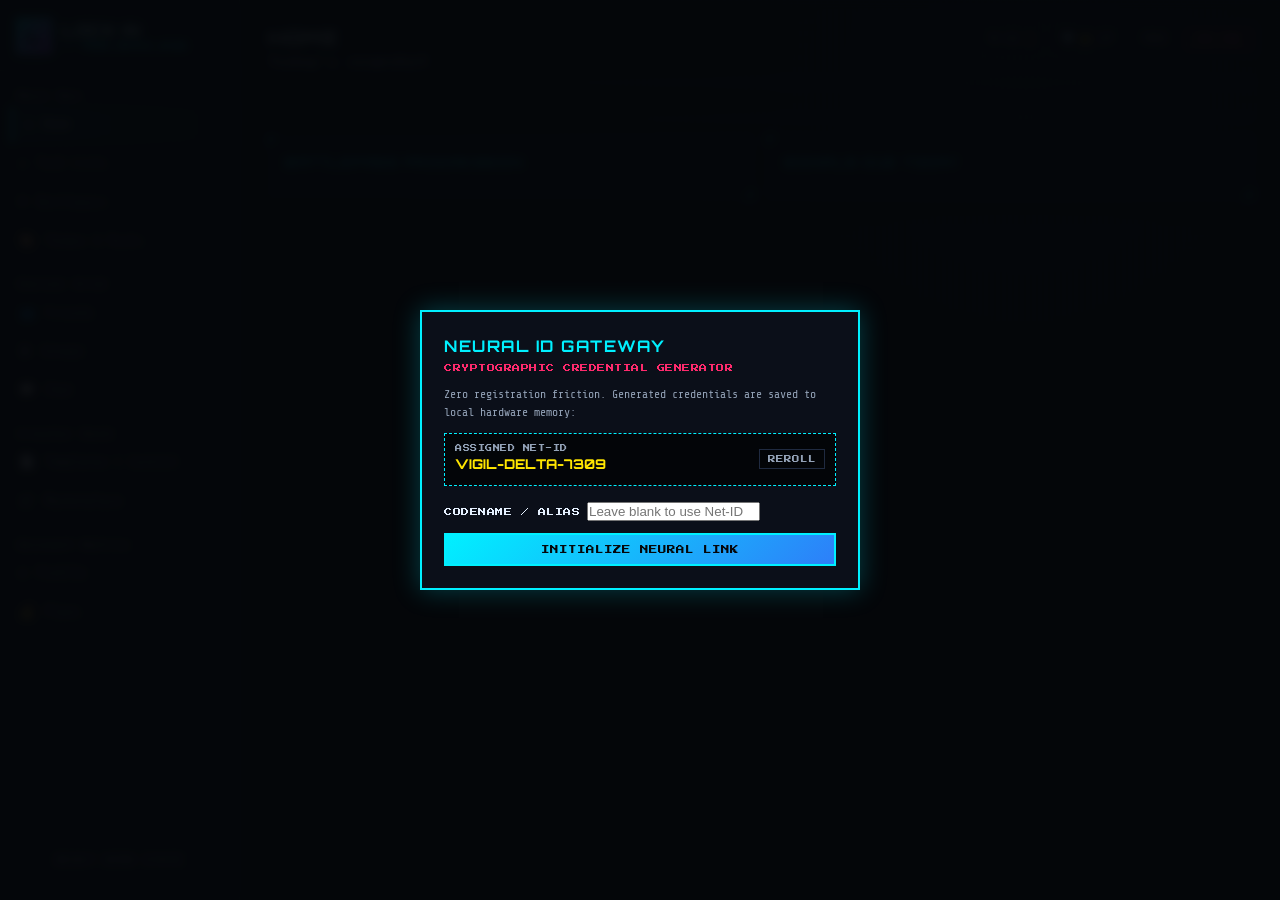
==== commit 51f704e9: "Update index.html" ====
--- a/index.html
+++ b/index.html
@@ -5,7 +5,7 @@
 <meta name="viewport" content="width=device-width, initial-scale=1, viewport-fit=cover">
 <title>LOCK IN // Cyberpunk Neural Matrix</title>
 
-<!-- High-Contrast Blade Runner & Retro Arcade Fonts -->
+<!-- Fonts: Orbitron, Press Start 2P, Share Tech Mono -->
 <link rel="preconnect" href="https://fonts.googleapis.com">
 <link rel="preconnect" href="https://fonts.gstatic.com" crossorigin>
 <link href="https://fonts.googleapis.com/css2?family=Orbitron:wght@600;800;900&family=Press+Start+2P&family=Share+Tech+Mono&display=swap" rel="stylesheet">
@@ -15,15 +15,14 @@
   --bg: #05070A;
   --surface: #0B0F19;
   --surface2: #111827;
-  --surface-hover: #162032;
   --line: #1F2A40;
   
   --primary: #00F0FF;     /* Neon Cyan */
-  --secondary: #FF2A6D;   /* Neon Pink / Magenta */
+  --secondary: #FF2A6D;   /* Neon Pink */
   --accent: #B92BFF;      /* Neon Purple */
-  --success: #39FF14;     /* Neon Green */
-  --warn: #FFE600;        /* Neon Yellow */
-  --danger: #FF2A6D;      /* Laser Red */
+  --success: #39FF14;     /* Terminal Green */
+  --warn: #FFE600;        /* Warning Yellow */
+  --danger: #FF2A6D;
   
   --text: #E6F1FF;
   --text-dim: #94A3B8;
@@ -34,6 +33,7 @@
 
   --card-radius: 0px;
   --scanline-opacity: 0.35;
+  --wallpaper-overlay: radial-gradient(circle at 80% 10%, rgba(0, 240, 255, 0.05), transparent 60%);
 }
 
 * { box-sizing: border-box; margin: 0; padding: 0; }
@@ -41,6 +41,9 @@
 html, body {
   height: 100%;
   background-color: var(--bg);
+  background-image: var(--wallpaper-overlay);
+  background-size: cover;
+  background-position: center;
   color: var(--text);
   font-family: var(--font-mono);
   font-size: 13.5px;
@@ -69,7 +72,7 @@
 
 .pixel-label {
   font-family: var(--font-pixel);
-  font-size: 8.5px;
+  font-size: 8px;
   letter-spacing: 0.5px;
   text-transform: uppercase;
 }
@@ -80,15 +83,9 @@
 ::-webkit-scrollbar-thumb { background: var(--line); border-radius: var(--card-radius); }
 ::-webkit-scrollbar-thumb:hover { background: var(--primary); }
 
-/* RESPONSIVE APP SHELL */
-.app {
-  display: flex;
-  height: 100vh;
-  overflow: hidden;
-  position: relative;
-}
-
-/* MOBILE TOPBAR BAR (Hidden on Desktops) */
+/* LAYOUT */
+.app { display: flex; height: 100vh; overflow: hidden; position: relative; }
+
 .mobile-header {
   display: none;
   background: var(--surface);
@@ -109,12 +106,10 @@
   padding: 6px 10px;
   font-size: 16px;
   cursor: pointer;
-  border-radius: var(--card-radius);
-}
-
-/* SIDEBAR: Collapsible Drawer on Mobile, Fixed on Desktop */
+}
+
 .sidebar {
-  width: 230px;
+  width: 240px;
   flex-shrink: 0;
   background: var(--surface);
   border-right: 1px solid var(--line);
@@ -138,8 +133,8 @@
 }
 
 .brand .mark {
-  width: 34px;
-  height: 34px;
+  width: 36px;
+  height: 36px;
   background: linear-gradient(135deg, var(--primary), var(--accent));
   border: 1px solid var(--primary);
   box-shadow: 0 0 10px rgba(0, 240, 255, 0.3);
@@ -147,14 +142,14 @@
   align-items: center;
   justify-content: center;
   font-family: var(--font-display);
-  font-size: 17px;
+  font-size: 18px;
   font-weight: 900;
   color: #05070A;
   flex-shrink: 0;
 }
 
 .brand h1 { font-size: 15px; color: #fff; text-shadow: 0 0 8px var(--primary); }
-.brand p { font-family: var(--font-pixel); font-size: 7.5px; color: var(--primary); }
+.brand p { font-family: var(--font-pixel); font-size: 7px; color: var(--primary); }
 
 .navgroup { padding: 0 10px; margin-bottom: 10px; }
 .navgroup .glabel {
@@ -170,7 +165,7 @@
   align-items: center;
   gap: 10px;
   width: calc(100% - 16px);
-  padding: 8px 8px;
+  padding: 8px;
   font-size: 12.5px;
   font-weight: 500;
   color: var(--text-dim);
@@ -192,7 +187,6 @@
   background: linear-gradient(90deg, rgba(0, 240, 255, 0.12), transparent);
   color: var(--text);
   border-left: 3px solid var(--primary);
-  box-shadow: inset 0 0 8px rgba(0, 240, 255, 0.08);
   padding-left: 12px;
 }
 
@@ -202,7 +196,6 @@
   min-width: 0;
   overflow-y: auto;
   padding: 24px 28px 60px 28px;
-  background: radial-gradient(circle at 80% 10%, rgba(0, 240, 255, 0.04), transparent 50%), var(--bg);
 }
 
 .topbar {
@@ -230,19 +223,13 @@
   align-items: center;
   gap: 5px;
 }
-
 .badge-pts b { color: var(--warn); font-family: var(--font-display); font-size: 12.5px; }
 
 /* PANELS */
-.panel {
-  display: none;
-  opacity: 0;
-  transform: translateY(10px);
-  transition: opacity 0.25s ease-out, transform 0.25s ease-out;
-}
+.panel { display: none; opacity: 0; transform: translateY(10px); transition: all 0.25s ease-out; }
 .panel.active { display: block; opacity: 1; transform: translateY(0); }
 
-/* CARDS */
+/* CARDS WITH CORNER BRACKETS */
 .card {
   background: var(--surface);
   border: 1px solid var(--line);
@@ -253,30 +240,17 @@
 }
 
 .card::before {
-  content: "";
-  position: absolute;
-  top: -1px; left: -1px;
-  width: 6px; height: 6px;
-  border-top: 2px solid var(--primary);
-  border-left: 2px solid var(--primary);
-}
-
+  content: ""; position: absolute; top: -1px; left: -1px; width: 6px; height: 6px;
+  border-top: 2px solid var(--primary); border-left: 2px solid var(--primary);
+}
 .card::after {
-  content: "";
-  position: absolute;
-  bottom: -1px; right: -1px;
-  width: 6px; height: 6px;
-  border-bottom: 2px solid var(--primary);
-  border-right: 2px solid var(--primary);
+  content: ""; position: absolute; bottom: -1px; right: -1px; width: 6px; height: 6px;
+  border-bottom: 2px solid var(--primary); border-right: 2px solid var(--primary);
 }
 
 .card h3 {
-  font-size: 12.5px;
-  color: var(--primary);
-  margin-bottom: 10px;
-  display: flex;
-  justify-content: space-between;
-  align-items: center;
+  font-size: 12.5px; color: var(--primary); margin-bottom: 10px;
+  display: flex; justify-content: space-between; align-items: center;
 }
 
 .grid { display: grid; gap: 14px; }
@@ -284,45 +258,29 @@
 .cols-3 { grid-template-columns: repeat(3, 1fr); }
 .cols-4 { grid-template-columns: repeat(4, 1fr); }
 
-/* STATS */
 .stat .value { font-family: var(--font-display); font-size: 24px; font-weight: 900; }
 .stat .label { font-family: var(--font-pixel); font-size: 8px; color: var(--text-dim); margin-top: 4px; }
-.stat.good .value { color: var(--success); text-shadow: 0 0 10px rgba(57, 255, 20, 0.4); }
-.stat.warn .value { color: var(--secondary); text-shadow: 0 0 10px rgba(255, 42, 109, 0.4); }
-.stat.accent .value { color: var(--primary); text-shadow: 0 0 10px rgba(0, 240, 255, 0.4); }
+.stat.good .value { color: var(--success); }
+.stat.warn .value { color: var(--secondary); }
+.stat.accent .value { color: var(--primary); }
 
 .divider { border: none; border-top: 1px solid var(--line); margin: 16px 0; }
 
 /* BUTTONS */
 .btn {
-  font-family: var(--font-pixel);
-  font-size: 8.5px;
-  padding: 8px 12px;
-  border: 2px solid transparent;
-  border-radius: var(--card-radius);
-  cursor: pointer;
-  text-transform: uppercase;
-  transition: all 0.15s ease-out;
-  display: inline-flex;
-  align-items: center;
-  gap: 6px;
-  background: var(--surface2);
-  color: var(--text);
+  font-family: var(--font-pixel); font-size: 8.5px; padding: 8px 12px;
+  border: 2px solid transparent; border-radius: var(--card-radius); cursor: pointer;
+  text-transform: uppercase; transition: all 0.15s ease-out; display: inline-flex;
+  align-items: center; gap: 6px; background: var(--surface2); color: var(--text);
   white-space: nowrap;
 }
 .btn:active { transform: scale(0.97); }
 
 .btn-primary, .btn:not(.ghost):not(.accent):not(.danger) {
   background: linear-gradient(135deg, var(--primary) 0%, #2D7FF9 100%);
-  color: #05070A;
-  border-color: var(--primary);
-  box-shadow: 0 0 8px rgba(0, 240, 255, 0.25);
-}
-
-.btn-primary:hover, .btn:not(.ghost):not(.accent):not(.danger):hover {
-  box-shadow: 0 0 14px rgba(0, 240, 255, 0.6);
-  transform: scale(1.02);
-}
+  color: #05070A; border-color: var(--primary);
+}
+.btn-primary:hover { box-shadow: 0 0 14px var(--primary); }
 
 .btn.ghost { background: transparent; border: 1px solid var(--line); color: var(--text-dim); }
 .btn.ghost:hover { background: var(--surface2); border-color: var(--primary); color: var(--text); }
@@ -331,18 +289,12 @@
 .btn.accent:hover { background: rgba(185, 43, 255, 0.15); }
 
 .btn.danger { background: transparent; border: 1px solid var(--danger); color: var(--danger); }
-.btn.danger:hover { background: rgba(255, 42, 109, 0.15); }
-
 .btn.small { padding: 5px 8px; font-size: 7.5px; }
 
 /* PILLS */
 .pill {
-  display: inline-block;
-  font-family: var(--font-pixel);
-  font-size: 7.5px;
-  padding: 3px 6px;
-  border-radius: var(--card-radius);
-  text-transform: uppercase;
+  display: inline-block; font-family: var(--font-pixel); font-size: 7.5px;
+  padding: 3px 6px; border-radius: var(--card-radius); text-transform: uppercase;
   border: 1px solid transparent;
 }
 .pill.free { border-color: var(--text-dim); color: var(--text-dim); }
@@ -354,65 +306,40 @@
 
 /* INPUTS */
 input[type=text], input[type=number], input[type=date], input[type=password], select, textarea {
-  width: 100%;
-  padding: 8px 10px;
-  border: 1px solid var(--line);
-  border-radius: var(--card-radius);
-  background: #030508;
-  color: var(--text);
-  font-family: var(--font-mono);
-  font-size: 13px;
-  outline: none;
-}
-input:focus, select:focus, textarea:focus {
-  border-color: var(--primary);
-  box-shadow: 0 0 8px rgba(0, 240, 255, 0.25);
-}
-
-label.small {
-  font-family: var(--font-pixel);
-  font-size: 7.5px;
-  color: var(--text-dim);
-  display: block;
-  margin-bottom: 4px;
-}
-
-.progress {
-  height: 12px;
-  border-radius: var(--card-radius);
-  background: #020305;
-  overflow: hidden;
-  border: 1px solid var(--line);
-}
-.progress .fill {
-  height: 100%;
-  background: linear-gradient(90deg, var(--accent), var(--secondary));
-  transition: width 0.4s ease-out;
-}
-
-.kv {
-  display: flex;
-  justify-content: space-between;
-  font-size: 12.5px;
-  padding: 6px 0;
-  border-bottom: 1px dotted var(--line);
-}
+  width: 100%; padding: 8px 10px; border: 1px solid var(--line); border-radius: var(--card-radius);
+  background: #030508; color: var(--text); font-family: var(--font-mono); font-size: 13px; outline: none;
+}
+input:focus, select:focus, textarea:focus { border-color: var(--primary); box-shadow: 0 0 8px var(--primary); }
+
+.progress { height: 12px; border-radius: var(--card-radius); background: #020305; overflow: hidden; border: 1px solid var(--line); }
+.progress .fill { height: 100%; background: linear-gradient(90deg, var(--accent), var(--secondary)); transition: width 0.4s ease-out; }
+
+.kv { display: flex; justify-content: space-between; font-size: 12.5px; padding: 6px 0; border-bottom: 1px dotted var(--line); }
 .kv:last-child { border-bottom: none; }
 .kv .k { color: var(--text-dim); }
 .kv .v { font-weight: 700; color: #fff; }
 
-.task-row {
-  display: flex;
-  align-items: center;
-  gap: 10px;
-  padding: 9px 6px;
-  border-bottom: 1px dashed var(--line);
-}
+.task-row { display: flex; align-items: center; gap: 10px; padding: 9px 6px; border-bottom: 1px dashed var(--line); }
 .task-row input[type=checkbox] { width: 16px; height: 16px; accent-color: var(--success); cursor: pointer; }
 .task-row .tt { flex: 1; min-width: 0; }
 .task-row .tt .title { font-weight: 600; font-size: 13.5px; }
 .task-row .tt .title.done { text-decoration: line-through; color: var(--text-dim); }
 .task-row .meta { display: flex; gap: 8px; font-size: 10.5px; color: var(--text-dim); margin-top: 2px; }
+
+/* DESIGN PACK CARDS */
+.design-pack-card {
+  background: var(--surface2);
+  border: 1px solid var(--line);
+  padding: 14px;
+  display: flex;
+  flex-direction: column;
+  gap: 8px;
+  position: relative;
+  overflow: hidden;
+}
+.design-pack-card.active-pack { border-color: var(--primary); box-shadow: inset 0 0 10px var(--primary); }
+.design-preview-strip { height: 24px; display: flex; border: 1px solid var(--line); }
+.design-preview-strip span { flex: 1; height: 100%; }
 
 /* CHAT */
 .chat-wrap { display: flex; gap: 12px; height: 480px; }
@@ -434,61 +361,67 @@
 
 /* MODALS */
 .modal-backdrop {
+  position: fixed; top: 0; left: 0; width: 100%; height: 100%;
+  background: rgba(5, 7, 10, 0.94); backdrop-filter: blur(5px);
+  display: flex; align-items: center; justify-content: center;
+  z-index: 10000; padding: 16px;
+}
+.modal-card {
+  width: 440px; max-width: 100%; background: var(--surface);
+  border: 2px solid var(--primary); box-shadow: 0 0 25px rgba(0, 240, 255, 0.25);
+  padding: 22px; position: relative;
+}
+
+/* RETRO ARCADE TASK COMPLETE POPUP BANNER */
+#arcadePopup {
   position: fixed;
-  top: 0; left: 0; width: 100%; height: 100%;
-  background: rgba(5, 7, 10, 0.94);
-  backdrop-filter: blur(5px);
+  top: 30px;
+  left: 50%;
+  transform: translateX(-50%) scale(0.6);
+  background: var(--surface);
+  border: 3px solid var(--success);
+  box-shadow: 0 0 35px var(--success), inset 0 0 20px rgba(57, 255, 20, 0.2);
+  padding: 16px 28px;
   display: flex;
   align-items: center;
-  justify-content: center;
-  z-index: 10000;
-  padding: 16px;
-}
-.modal-card {
-  width: 440px;
-  max-width: 100%;
-  background: var(--surface);
-  border: 2px solid var(--primary);
-  box-shadow: 0 0 25px rgba(0, 240, 255, 0.25);
-  padding: 22px;
-  position: relative;
+  gap: 16px;
+  z-index: 99999;
+  opacity: 0;
+  pointer-events: none;
+  transition: all 0.25s cubic-bezier(0.175, 0.885, 0.32, 1.275);
+}
+
+#arcadePopup.pop-show {
+  transform: translateX(-50%) scale(1);
+  opacity: 1;
+}
+
+.arcade-icon {
+  font-size: 30px;
+  animation: bounce 0.6s infinite alternate;
+}
+
+@keyframes bounce {
+  from { transform: translateY(0); }
+  to { transform: translateY(-6px); }
 }
 
 /* TOAST */
 .toast {
-  position: fixed;
-  bottom: 20px;
-  right: 20px;
-  background: var(--surface2);
-  border: 1px solid var(--line);
-  border-left: 4px solid var(--primary);
-  color: var(--text);
-  padding: 10px 16px;
-  border-radius: var(--card-radius);
-  font-family: var(--font-pixel);
-  font-size: 8.5px;
-  box-shadow: 0 0 20px rgba(0,0,0,.8);
-  opacity: 0;
-  transform: translateY(10px);
-  transition: all .25s ease-out;
-  pointer-events: none;
-  z-index: 100000;
-  max-width: 300px;
+  position: fixed; bottom: 20px; right: 20px; background: var(--surface2);
+  border: 1px solid var(--line); border-left: 4px solid var(--primary);
+  color: var(--text); padding: 10px 16px; font-family: var(--font-pixel);
+  font-size: 8.5px; box-shadow: 0 0 20px rgba(0,0,0,.8); opacity: 0;
+  transform: translateY(10px); transition: all .25s ease-out; pointer-events: none;
+  z-index: 100000; max-width: 300px;
 }
 .toast.show { opacity: 1; transform: translateY(0); }
 
-/* BACKDROP FOR MOBILE DRAWER */
 .sidebar-overlay {
-  display: none;
-  position: fixed;
-  top: 0; left: 0; width: 100%; height: 100%;
-  background: rgba(0,0,0,0.6);
-  z-index: 90;
-}
-
-/* ============================================================
-   RESPONSIVE MEDIA QUERIES (Mobile, Tablet, iPad, Laptops)
-============================================================ */
+  display: none; position: fixed; top: 0; left: 0; width: 100%; height: 100%;
+  background: rgba(0,0,0,0.6); z-index: 90;
+}
+
 @media (max-width: 900px) {
   .cols-4 { grid-template-columns: 1fr 1fr; }
   .cols-3 { grid-template-columns: 1fr; }
@@ -498,24 +431,10 @@
 @media (max-width: 768px) {
   .app { flex-direction: column; }
   .mobile-header { display: flex; }
-  
-  .sidebar {
-    position: fixed;
-    top: 0; left: 0;
-    height: 100vh;
-    transform: translateX(-100%);
-    box-shadow: 10px 0 30px rgba(0, 0, 0, 0.8);
-  }
-  .sidebar.open {
-    transform: translateX(0);
-  }
-  .sidebar-overlay.open {
-    display: block;
-  }
-  main {
-    padding: 16px 14px 40px 14px;
-    height: calc(100vh - 54px);
-  }
+  .sidebar { position: fixed; top: 0; left: 0; height: 100vh; transform: translateX(-100%); }
+  .sidebar.open { transform: translateX(0); }
+  .sidebar-overlay.open { display: block; }
+  main { padding: 16px 14px 40px 14px; height: calc(100vh - 54px); }
   .chat-wrap { flex-direction: column; height: 520px; }
   .chat-list { width: 100%; height: 140px; border-right: none; border-bottom: 1px solid var(--line); }
   .topbar { flex-direction: column; align-items: flex-start; }
@@ -526,10 +445,20 @@
 </head>
 <body>
 
-<!-- MOBILE SLIDE-OVER OVERLAY -->
+<!-- RETRO ARCADE TASK COMPLETE CELEBRATION MODAL -->
+<div id="arcadePopup">
+  <div class="arcade-icon" id="popIcon">🎯</div>
+  <div>
+    <div class="pixel-label" style="font-size:11px; color:var(--success);" id="popTitle">TASK EXECUTED!</div>
+    <div style="font-family:var(--font-mono); font-size:12px; color:#fff;" id="popSubtitle">+5 XP ADDED TO BATTLEPASS</div>
+  </div>
+</div>
+
+<!-- HIDDEN FILE INPUT FOR IMPORTING .LOCKIN PACKS -->
+<input type="file" id="lockinFileUploader" accept=".lockin,application/json" style="display:none;" onchange="handleFileImport(event)">
+
 <div class="sidebar-overlay" id="sidebarOverlay" onclick="toggleSidebar(false)"></div>
 
-<!-- MOBILE HEADER BAR -->
 <div class="mobile-header">
   <div style="display:flex; align-items:center; gap:8px;">
     <button class="hamburger-btn" onclick="toggleSidebar(true)">☰</button>
@@ -538,16 +467,14 @@
   <div style="font-family:var(--font-pixel); font-size:8px; color:var(--warn);" id="mobHeaderLvl">LVL 1</div>
 </div>
 
-<!-- RUNNER ID GATEWAY MODAL (Procedural ID Generator) -->
+<!-- RUNNER ID GATEWAY MODAL -->
 <div id="authModal" class="modal-backdrop" style="display: none;">
   <div class="modal-card">
     <h2 style="color: var(--primary); font-size: 16px; margin-bottom: 4px;">NEURAL ID GATEWAY</h2>
     <p class="pixel-label" style="color: var(--secondary); margin-bottom: 12px;">CRYPTOGRAPHIC CREDENTIAL GENERATOR</p>
-    
     <p style="font-size: 11.5px; color: var(--text-dim); margin-bottom: 12px;">
-      Zero registration friction. Your device generates an authenticated, collision-proof Runner Identity stored entirely in local terminal memory:
+      Zero registration friction. Generated credentials are saved to local hardware memory:
     </p>
-
     <div style="background: #030508; border: 1px dashed var(--primary); padding: 10px; margin-bottom: 12px; display: flex; justify-content: space-between; align-items: center;">
       <div>
         <div class="pixel-label" style="font-size: 7px; color: var(--text-dim);">ASSIGNED NET-ID</div>
@@ -555,30 +482,25 @@
       </div>
       <button class="btn ghost small" onclick="generateNewIdentity()">REROLL</button>
     </div>
-
     <div>
       <label class="pixel-label">CODENAME / ALIAS</label>
       <input id="agentAliasInput" placeholder="Leave blank to use Net-ID" style="margin-top: 4px; margin-bottom: 12px;">
     </div>
-
     <button class="btn btn-primary" style="width: 100%; justify-content: center; padding: 10px;" onclick="claimGeneratedIdentity()">
       INITIALIZE NEURAL LINK
     </button>
   </div>
 </div>
 
-<!-- ROOT ADMIN ACCESS AUTHORIZATION MODAL -->
+<!-- ROOT ADMIN MODAL -->
 <div id="adminAuthModal" class="modal-backdrop" style="display: none;">
   <div class="modal-card">
     <h2 style="color: var(--secondary); font-size: 15px; margin-bottom: 4px;">ROOT // ADMIN GATEWAY</h2>
     <p class="pixel-label" style="color: var(--text-dim); margin-bottom: 12px;">HIGH-CLEARANCE MASTER KEY REQUIRED</p>
-    
     <p style="font-size: 11.5px; color: var(--text-dim); margin-bottom: 12px;">
-      The Admin Panel is private to the project owner. Enter your Root Security Key to unlock master telemetry and fraud review.
+      Enter your Root Security Key to unlock master telemetry and fraud review.
     </p>
-
     <input type="password" id="adminSecretInput" placeholder="Enter root cipher..." style="margin-bottom: 12px;">
-    
     <div style="display:flex; gap:8px;">
       <button class="btn btn-primary" style="flex:1; justify-content:center;" onclick="verifyAdminAccess()">UNLOCK ROOT</button>
       <button class="btn ghost" onclick="closeAdminAuth()">CANCEL</button>
@@ -586,38 +508,29 @@
   </div>
 </div>
 
-<!-- PAYMENT GATEWAY MODAL (FPX & Card Subscription Checkout) -->
+<!-- PAYMENT GATEWAY MODAL -->
 <div id="paymentModal" class="modal-backdrop" style="display: none;">
   <div class="modal-card">
-    <h2 style="color: var(--primary); font-size: 16px; margin-bottom: 4px;">PAYMENT GATEWAY // CHECKOUT</h2>
+    <h2 style="color: var(--primary); font-size: 16px; margin-bottom: 4px;">CHECKOUT // UPGRADE LICENSE</h2>
     <p class="pixel-label" style="color: var(--warn); margin-bottom: 12px;" id="payModalPlanTitle">UPGRADING SUBSCRIPTION</p>
-    
     <div class="kv"><span class="k">Plan Tier</span><span class="v" id="payModalTierName">VIP PASS</span></div>
     <div class="kv"><span class="k">Amount Payable</span><span class="v" style="color:var(--success); font-family:var(--font-display);" id="payModalPrice">RM 12.90</span></div>
-    <div class="kv"><span class="k">Payout Settlement</span><span class="v" style="font-size:11px; color:var(--text-dim);">Direct to Merchant Bank (FPX)</span></div>
-
+    <div class="kv"><span class="k">Payout Settlement</span><span class="v" style="font-size:11px; color:var(--text-dim);">ToyyibPay / FPX Direct Bank Settlement</span></div>
     <div class="divider"></div>
-
     <label class="pixel-label">SELECT PAYMENT METHOD</label>
     <select id="payMethodSelect" style="margin: 6px 0 14px 0;">
-      <option value="fpx">Online Banking (FPX) — Maybank, CIMB, Bank Islam, etc.</option>
+      <option value="fpx">Online Banking (FPX) — Maybank2u, CIMB Clicks, etc.</option>
       <option value="duitnow">DuitNow QR / Touch 'n Go eWallet</option>
-      <option value="card">Credit / Debit Card (Visa/Mastercard)</option>
+      <option value="card">Credit / Debit Card</option>
     </select>
-
-    <div style="background:#030508; border:1px dashed var(--line); padding:10px; margin-bottom:14px; font-size:11px; color:var(--text-dim);">
-      💡 <b>Merchant Note:</b> Production deployments connect directly to ToyyibPay / Stripe API to settle payments straight into your bank account.
-    </div>
-
     <div style="display:flex; gap:8px;">
-      <button class="btn btn-primary" style="flex:1; justify-content:center;" id="executePaymentBtn" onclick="confirmSubscriptionPayment()">AUTHORIZE PAYMENT</button>
+      <button class="btn btn-primary" style="flex:1; justify-content:center;" onclick="confirmSubscriptionPayment()">AUTHORIZE PAYMENT</button>
       <button class="btn ghost" onclick="document.getElementById('paymentModal').style.display='none'">CANCEL</button>
     </div>
   </div>
 </div>
 
 <div class="app">
-  <!-- SIDEBAR NAVIGATION -->
   <aside class="sidebar" id="appSidebar">
     <div class="brand" onclick="brandTripleClickTrigger()">
       <div class="mark">L</div>
@@ -632,7 +545,7 @@
       <button class="nav-btn active" data-tab="home"><span class="ico">&#8962;</span>Home</button>
       <button class="nav-btn" data-tab="lists"><span class="ico">&#9745;</span>Task Lists</button>
       <button class="nav-btn" data-tab="battlepass"><span class="ico">&#9873;</span>Battlepass</button>
-      <button class="nav-btn" data-tab="themes"><span class="ico">&#127912;</span>Themes</button>
+      <button class="nav-btn" data-tab="themes"><span class="ico">&#127912;</span>Themes & Packs</button>
     </div>
 
     <div class="navgroup">
@@ -644,7 +557,7 @@
 
     <div class="navgroup">
       <div class="glabel">Creator Deck</div>
-      <button class="nav-btn" data-tab="templates"><span class="ico">&#128196;</span>Templates</button>
+      <button class="nav-btn" data-tab="templates"><span class="ico">&#128196;</span>Templates (.lockin)</button>
       <button class="nav-btn" data-tab="marketplace"><span class="ico">&#128722;</span>Marketplace</button>
     </div>
 
@@ -654,7 +567,6 @@
       <button class="nav-btn" data-tab="plans"><span class="ico">&#128176;</span>Plans</button>
     </div>
 
-    <!-- ROOT ADMIN LINK (Hidden from public by default) -->
     <div class="navgroup" id="adminNavGroup" style="display: none;">
       <div class="glabel" style="color:var(--secondary);">Master Deck</div>
       <button class="nav-btn" data-tab="admin" style="color:var(--secondary);"><span class="ico">&#128737;</span>Admin Panel</button>
@@ -662,13 +574,9 @@
 
     <div style="margin-top: auto; padding: 12px;">
       <button class="btn ghost small" id="resetBtn" style="width:100%; justify-content:center;">Reset Demo State</button>
-      <div style="text-align:center; font-size:7.5px; color:var(--text-dim); margin-top:8px; font-family:var(--font-pixel);">
-        LOCKIN OS v3.2
-      </div>
     </div>
   </aside>
 
-  <!-- MAIN VIEWPORT -->
   <main>
     <div class="topbar">
       <div>
@@ -733,31 +641,48 @@
       </div>
     </section>
 
-    <!-- THEMES -->
+    <!-- THEMES & DESIGN PACKS -->
     <section class="panel" id="themes">
       <div class="grid cols-2">
         <div class="card">
-          <h3>Design Presets</h3>
-          <div class="grid cols-2" id="themePresets"></div>
+          <h3>Thematic Worlds (VIP + Lock In Points Required)</h3>
+          <p style="font-size:11px; color:var(--text-dim); margin-bottom:12px;">
+            Equip fully overhaul design packs: custom palettes, background visualizers, and celebratory arcade popups.
+          </p>
+          <div class="grid cols-2" id="designPacksGrid"></div>
+
           <div class="divider"></div>
-          <h3>Custom Color Palettes</h3>
+          <h3>Custom Manual Palette</h3>
           <div id="colorPickers"></div>
           <div style="margin-top:10px; display:flex; gap:8px;">
-            <button class="btn btn-primary small" id="saveThemeBtn" style="flex:1; justify-content:center;">Save to Storage</button>
+            <button class="btn btn-primary small" id="saveThemeBtn" style="flex:1; justify-content:center;">Save Custom</button>
             <button class="btn ghost small" id="resetThemeBtn">Reset</button>
           </div>
         </div>
+
         <div class="card">
-          <h3>Live CRT Preview</h3>
-          <div id="themePreview" style="background:var(--surface); border:1px solid var(--line); padding:14px; position:relative;">
-            <div style="font-family:var(--font-display); font-weight:800; font-size:16px; color:var(--primary);">LOCK IN</div>
-            <p style="color:var(--text-dim); font-size:11px; margin:4px 0 8px 0;">This is how your tactical HUD interfaces appear.</p>
+          <h3>Import External .lockin Pack</h3>
+          <p style="font-size:11px; color:var(--text-dim); margin-bottom:10px;">
+            Load any creator design file strictly adhering to the <b>.lockin</b> standardized pack structure.
+          </p>
+          <button class="btn accent small" onclick="document.getElementById('lockinFileUploader').click()">
+            Upload .lockin File
+          </button>
+
+          <div class="divider"></div>
+          <h3>Active Design Preview</h3>
+          <div id="themePreview" style="background:var(--surface); border:2px solid var(--primary); padding:14px; position:relative;">
+            <div style="display:flex; justify-content:space-between; align-items:center;">
+              <div style="font-family:var(--font-display); font-weight:800; font-size:16px; color:var(--primary);" id="previewBrandText">LOCK IN</div>
+              <span id="previewEmote" style="font-size:20px;">🎯</span>
+            </div>
+            <p style="color:var(--text-dim); font-size:11px; margin:4px 0 8px 0;" id="previewPackDesc">Blade Runner 2099 Cyberpunk</p>
             <div class="progress" style="margin-bottom:8px;"><div class="fill" style="width:65%;"></div></div>
             <span class="pill vip">VIP ACCESS</span> <span class="pill good">ONLINE</span>
           </div>
-          <div id="contrastCheck" style="margin-top:10px;"></div>
+
           <div class="divider"></div>
-          <h3>Saved Themes</h3>
+          <h3>Saved Theme Profiles</h3>
           <div id="savedThemesList"></div>
         </div>
       </div>
@@ -811,11 +736,11 @@
       </div>
     </section>
 
-    <!-- TEMPLATES -->
+    <!-- TEMPLATES & .LOCKIN EXPORTER -->
     <section class="panel" id="templates">
       <div id="editorPublishBox"></div>
       <div class="divider"></div>
-      <h3 style="margin-bottom:10px;">Verified Templates</h3>
+      <h3 style="margin-bottom:10px;">Design Packs & Blueprints</h3>
       <div class="grid cols-3" id="templatesGrid"></div>
     </section>
 
@@ -847,19 +772,19 @@
           <div class="divider"></div>
           <h3>Local Data Controls</h3>
           <div style="display:flex; gap:8px;">
-            <button class="btn ghost small" id="exportDataBtn">Export JSON</button>
+            <button class="btn ghost small" id="exportDataBtn">Export State (JSON)</button>
             <button class="btn danger small" id="deleteAccountBtn">Purge Memory</button>
           </div>
         </div>
       </div>
     </section>
 
-    <!-- PLANS & PAYMENTS -->
+    <!-- PLANS -->
     <section class="panel" id="plans">
       <div class="grid cols-3" id="plansGrid"></div>
     </section>
 
-    <!-- MASTER ADMIN PANEL -->
+    <!-- ADMIN -->
     <section class="panel" id="admin">
       <div class="grid cols-4" id="adminKpis"></div>
       <div class="divider"></div>
@@ -899,9 +824,7 @@
 
 <script>
 /* ============================================================
-   1. MASTER ADMIN & SECURITY KEY
-   The default root secret is: LOCKIN-ROOT-99
-   Press Ctrl+Shift+A or triple-click the top-left Logo to unlock.
+   1. SECURITY & ADMIN MASTER PIN
 ============================================================ */
 const MASTER_ADMIN_SECRET = "LOCKIN-ROOT-99";
 let isAdminAuthorized = localStorage.getItem('lockin_admin_auth') === 'true';
@@ -927,7 +850,7 @@
 
 function openAdminAuth() {
   if (isAdminAuthorized) {
-    toast("Master Clearance already unlocked.");
+    toast("Master Clearance already active.");
     revealAdminTab();
     return;
   }
@@ -947,7 +870,7 @@
     localStorage.setItem('lockin_admin_auth', 'true');
     closeAdminAuth();
     revealAdminTab();
-    toast("Root clearance unlocked. Welcome, Admin.");
+    toast("Master Clearance Granted. Welcome, Admin.");
   } else {
     toast("ACCESS DENIED: Invalid Root Cipher", true);
   }
@@ -958,10 +881,10 @@
 }
 
 /* ============================================================
-   2. PROCEDURAL RUNNER ID ENGINE
+   2. UNIQUE PROCEDURAL RUNNER ID ENGINE
 ============================================================ */
-const PREFIXES = ["NEXUS", "BLADE", "CYBER", "GHOST", "NEO", "SYNTH", "VECTOR", "KINETIC", "ZERO"];
-const SECTORS = ["7", "X", "9", "V", "A", "DELTA", "OMEGA", "CORE"];
+const PREFIXES = ["NEXUS", "BLADE", "CYBER", "GHOST", "NEO", "SYNTH", "SHINOBI", "WARLORD", "VIGIL"];
+const SECTORS = ["7", "X", "9", "V", "A", "DELTA", "ZED", "ALPHA"];
 
 function generateCryptographicUniqueId() {
   const prefix = PREFIXES[Math.floor(Math.random() * PREFIXES.length)];
@@ -978,9 +901,6 @@
   document.getElementById('genUniqueId').innerText = stagedUniqueId;
 }
 
-/* ============================================================
-   3. RESPONSIVE MOBILE DRAWER LOGIC
-============================================================ */
 function toggleSidebar(open) {
   const sidebar = document.getElementById('appSidebar');
   const overlay = document.getElementById('sidebarOverlay');
@@ -994,29 +914,84 @@
 }
 
 /* ============================================================
-   4. DATA STATE & PRESETS
+   3. THEME PACKS & .LOCKIN SPECIFICATION
+   Standard file type: .lockin (JSON formatted)
 ============================================================ */
-const STORE_KEY = 'lockin_matrix_v3_master';
-const todayStr = () => new Date().toISOString().slice(0, 10);
-
-const DEFAULT_PRESETS = {
+const BUILTIN_THEME_PACKS = {
   blade_runner: {
-    bg: '#05070A', surface: '#0B0F19', surface2: '#111827',
-    primary: '#00F0FF', secondary: '#FF2A6D', accent: '#B92BFF', text: '#E6F1FF'
+    id: 'blade_runner',
+    name: 'Blade Runner 2099',
+    category: 'Cyberpunk',
+    requiresVip: false,
+    costLip: 0,
+    desc: 'Rain-slicked neon metropolis with cyan and magenta accents.',
+    emotes: { complete: '⚡', avatar: '🎯', alertText: 'TASK EXECUTED!' },
+    palette: {
+      bg: '#05070A', surface: '#0B0F19', surface2: '#111827',
+      primary: '#00F0FF', secondary: '#FF2A6D', accent: '#B92BFF', text: '#E6F1FF'
+    },
+    wallpaper: 'radial-gradient(circle at 80% 10%, rgba(0, 240, 255, 0.08), transparent 60%)'
   },
-  neon_rain: {
-    bg: '#020d18', surface: '#071828', surface2: '#0c2339',
-    primary: '#2D7FF9', secondary: '#FF0055', accent: '#00FFAA', text: '#E6F1FF'
+  superhero: {
+    id: 'superhero',
+    name: 'Vigilante Neon',
+    category: 'Superhero',
+    requiresVip: true,
+    costLip: 30,
+    desc: 'Comic-book high contrast yellow & electric crimson HUD.',
+    emotes: { complete: '💥', avatar: '🦸‍♂️', alertText: 'JUSTICE DELIVERED!' },
+    palette: {
+      bg: '#08050e', surface: '#120c1f', surface2: '#1c132f',
+      primary: '#FFE600', secondary: '#FF0055', accent: '#39FF14', text: '#FFFFFF'
+    },
+    wallpaper: 'radial-gradient(circle at 50% 20%, rgba(255, 230, 0, 0.08), transparent 70%)'
   },
-  terminal_hacker: {
-    bg: '#010801', surface: '#031203', surface2: '#061d06',
-    primary: '#39FF14', secondary: '#00CC44', accent: '#39FF14', text: '#D0FFD0'
+  ninja: {
+    id: 'ninja',
+    name: 'Shinobi Shadow',
+    category: 'Ninja',
+    requiresVip: true,
+    costLip: 40,
+    desc: 'Obsidian blacks, blood crimson cuts, and stealth shuriken highlights.',
+    emotes: { complete: '🗡️', avatar: '🥷', alertText: 'KATANA STRIKE COMPLETE!' },
+    palette: {
+      bg: '#050505', surface: '#0d0d0d', surface2: '#171717',
+      primary: '#FF1E27', secondary: '#8A0303', accent: '#C0C0C0', text: '#F0F0F0'
+    },
+    wallpaper: 'linear-gradient(180deg, rgba(255, 30, 39, 0.05) 0%, transparent 100%)'
   },
-  arcade_cabinet: {
-    bg: '#0d0414', surface: '#1a0928', surface2: '#270e3c',
-    primary: '#FFE600', secondary: '#FF2A6D', accent: '#39FF14', text: '#FFF0F5'
+  zomboid: {
+    id: 'zomboid',
+    name: 'Toxic Undead',
+    category: 'Zomboid',
+    requiresVip: true,
+    costLip: 50,
+    desc: 'Apocalyptic quarantine bioluminescent acid-green & rusted amber.',
+    emotes: { complete: '☣️', avatar: '🧟', alertText: 'INFESTATION QUARANTINED!' },
+    palette: {
+      bg: '#050804', surface: '#0b120a', surface2: '#131e11',
+      primary: '#39FF14', secondary: '#FF8800', accent: '#7CFF01', text: '#E8FFE5'
+    },
+    wallpaper: 'radial-gradient(circle at 20% 80%, rgba(57, 255, 20, 0.07), transparent 60%)'
+  },
+  world_war: {
+    id: 'world_war',
+    name: 'Trench Warfare 1944',
+    category: 'World War',
+    requiresVip: true,
+    costLip: 60,
+    desc: 'Military steel-grey, olive drab radar, and artillery flash amber.',
+    emotes: { complete: '🎖️', avatar: '🪖', alertText: 'OBJECTIVE SECURED!' },
+    palette: {
+      bg: '#0A0B09', surface: '#141712', surface2: '#1F241C',
+      primary: '#E5A93C', secondary: '#738C5A', accent: '#C2B280', text: '#EDEDE8'
+    },
+    wallpaper: 'radial-gradient(circle at 50% 50%, rgba(229, 169, 60, 0.06), transparent 70%)'
   }
 };
+
+const STORE_KEY = 'lockin_matrix_v4_themes';
+const todayStr = () => new Date().toISOString().slice(0, 10);
 
 function seedState(userProfile = null) {
   const now = Date.now();
@@ -1026,81 +1001,59 @@
   return {
     profile: {
       id: id, name: name, slug: id.toLowerCase(),
-      birth: '2001-04-12', about: 'Neural runner navigating tactical sprints.',
+      birth: '2001-04-12', about: 'Operating across multiple tactical worlds.',
       avatar: '🎯', plan: 'free', twoFA: false, weeklyOptIn: true
     },
-    theme: { ...DEFAULT_PRESETS.blade_runner },
+    activeThemePackId: 'blade_runner',
+    unlockedThemePackIds: ['blade_runner'],
+    theme: { ...BUILTIN_THEME_PACKS.blade_runner.palette },
     savedThemes: [],
     bp: { seasonName: 'Season 1 · 2026', totalTaskPoints: 0, grantedMilestones: [], pointsToday: 0, lastActiveDate: todayStr() },
     bpConfig: [
-      { lvl: 1, free: '+10 Lock In Points', vip: '+15 Lock In Points + starter theme' },
+      { lvl: 1, free: '+10 Lock In Points', vip: '+15 Lock In Points + Starter Pack' },
       { lvl: 2, free: '+10 Lock In Points', vip: '+15 Lock In Points' },
-      { lvl: 3, free: '+10 Lock In Points', vip: 'Exclusive "Neon Rain" theme unlock' },
+      { lvl: 3, free: '+10 Lock In Points', vip: 'Shinobi Ninja Pack discount' },
       { lvl: 4, free: '+10 Lock In Points', vip: '+15 Lock In Points' },
       { lvl: 5, free: 'Profile badge: Bronze', vip: 'Profile badge: VIP Bronze' },
       { lvl: 6, free: '+10 Lock In Points', vip: '+15 Lock In Points' },
       { lvl: 7, free: '+10 Lock In Points', vip: '+15 Lock In Points' },
-      { lvl: 8, free: '+10 Lock In Points', vip: 'Early access: new template drop' },
+      { lvl: 8, free: '+10 Lock In Points', vip: 'Early access: Zombie Pack' },
       { lvl: 9, free: '+10 Lock In Points', vip: '+15 Lock In Points' },
-      { lvl: 10, free: '3-day VIP trial', vip: '3-day VIP trial + exclusive frame' },
+      { lvl: 10, free: '3-day VIP trial', vip: '3-day VIP trial + Superhero Emote' },
     ],
     lists: [
-      { id: 'l1', title: 'Study Week', tasks: [
-        { id: 't1', title: 'Finish reading Chapter 4', priority: 'high', due: todayStr(), status: 'pending', createdAt: now - 1000 * 60 * 60 * 5, tags: ['uni'] },
-        { id: 't2', title: 'Problem set 3 solutions', priority: 'medium', due: '', status: 'pending', createdAt: now - 1000 * 60 * 60 * 20, tags: ['uni'] },
-        { id: 't3', title: 'Review lecture recordings', priority: 'low', due: '', status: 'done', createdAt: now - 1000 * 60 * 60 * 40, completedAt: now - 1000 * 60 * 60 * 39, tags: [] },
-      ]},
-      { id: 'l2', title: 'Gym Plan', tasks: [
-        { id: 't4', title: 'Leg day: Squat 4x8', priority: 'medium', due: '', status: 'pending', createdAt: now - 1000 * 60 * 30, tags: ['fitness'] },
-        { id: 't5', title: '15 min mobility stretching', priority: 'low', due: '', status: 'pending', createdAt: now - 1000 * 60 * 10, tags: ['fitness'] },
-      ]},
+      { id: 'l1', title: 'Tactical Objectives', tasks: [
+        { id: 't1', title: 'Complete briefing documentation', priority: 'high', due: todayStr(), status: 'pending', createdAt: now - 1000 * 60 * 60 * 5, tags: ['work'] },
+        { id: 't2', title: 'Calibrate neural sensory rig', priority: 'medium', due: '', status: 'pending', createdAt: now - 1000 * 60 * 60 * 20, tags: ['hardware'] },
+        { id: 't3', title: 'Execute morning perimeter run', priority: 'low', due: '', status: 'done', createdAt: now - 1000 * 60 * 60 * 40, completedAt: now - 1000 * 60 * 60 * 39, tags: [] },
+      ]}
     ],
     templates: [
-      { id: 'tpl1', name: 'Study Sprint Week', category: 'Study', price: 0, desc: 'A 7-day sprint checklist with review milestones.', ownerIsMe: false, items: ['Read assigned chapter', 'Summarize key equations', 'Practice problems', 'Flashcard review'] },
-      { id: 'tpl2', name: 'Gym Plan: Push/Pull/Legs', category: 'Fitness', price: 40, desc: 'Classic 3-day split with mobility routines.', ownerIsMe: false, items: ['Push day', 'Pull day', 'Leg day', 'Core and Mobility'] },
-      { id: 'tpl3', name: 'Content Creator Sprint', category: 'Work', price: 60, desc: 'Plan and track a week of video or social posting.', ownerIsMe: false, items: ['Brainstorm hooks', 'Record footage', 'Edit video cut', 'Schedule publication'] },
-      { id: 'tpl4', name: 'Final Exam Crunch', category: 'Study', price: 30, desc: 'Last-week-before-finals review checklist.', ownerIsMe: false, items: ['Past paper 2024', 'Past paper 2025', 'Formulas recap', 'Full 8h sleep'] },
-      { id: 'tpl5', name: 'Shared House Chores', category: 'Lifestyle', price: 0, desc: 'Fair chore rotation for roommates.', ownerIsMe: false, items: ['Kitchen clean', 'Bathroom wash', 'Trash bins out', 'Living room sweep'] },
-      { id: 'tpl6', name: 'Freelance Deliverables', category: 'Work', price: 80, desc: 'Track deliverables and invoices per client.', ownerIsMe: false, items: ['Proposal signed', 'Milestone 1 draft', 'Feedback review', 'Invoice dispatched'] },
+      { id: 'tpl1', name: 'Shinobi Infiltration', category: 'Ninja', price: 40, desc: 'Stealth sprint and physical discipline.', author: 'Kage', items: ['Silent kata 20m', 'Kunai precision drill', 'Infiltration route mapping'] },
+      { id: 'tpl2', name: 'Zomboid Survival 7-Day', category: 'Zomboid', price: 50, desc: 'Outbreak ration & barricade checklist.', author: 'SurvivorX', items: ['Sterilize water caches', 'Fortify perimeter doors', 'Inventory medical bandages'] }
     ],
-    ownedTemplateIds: ['tpl1', 'tpl5'],
+    ownedTemplateIds: ['tpl1'],
     friends: [
-      { id: 'f1', name: 'Mei Ling', status: 'accepted' },
-      { id: 'f2', name: 'Kumar', status: 'accepted' },
-      { id: 'f3', name: 'Siti', status: 'pending' },
+      { id: 'f1', name: 'Kage', status: 'accepted' },
+      { id: 'f2', name: 'Slayer99', status: 'accepted' }
     ],
     groups: [
-      { id: 'g1', name: 'Room 4B Chores', listId: null, members: [
+      { id: 'g1', name: 'Shinobi Clan Alpha', listId: null, members: [
         { name: `${name} (You)`, role: 'owner' },
-        { name: 'Mei Ling', role: 'admin' },
-        { name: 'Kumar', role: 'member' },
-      ]},
+        { name: 'Kage', role: 'admin' }
+      ]}
     ],
     conversations: [
-      { id: 'c1', type: 'direct', name: 'Mei Ling', messages: [
-        { from: 'them', text: 'yo did you finish the problem set?', time: '09:12' },
-        { from: 'me', text: 'working on it right now', time: '09:14' },
-      ]},
-      { id: 'c2', type: 'direct', name: 'Kumar', messages: [
-        { from: 'them', text: 'gym session tonight?', time: '08:02' },
-      ]},
-      { id: 'c3', type: 'group', name: 'Room 4B Chores', messages: [
-        { from: 'them', text: 'kitchen is done ✅', time: 'Yesterday' },
-      ]},
+      { id: 'c1', type: 'direct', name: 'Kage', messages: [
+        { from: 'them', text: 'Shadow protocols ready?', time: '09:12' }
+      ]}
     ],
     adminUsers: [
       { name: `${name} (You)`, plan: 'free', risk: 2, suspended: false },
-      { name: 'Mei Ling', plan: 'vip', risk: 1, suspended: false },
-      { name: 'Kumar', plan: 'free', risk: 4, suspended: false },
-      { name: 'bot_farmer_22', plan: 'free', risk: 91, suspended: false },
-      { name: 'Siti', plan: 'editor', risk: 3, suspended: false },
+      { name: 'Kage', plan: 'vip', risk: 1, suspended: false }
     ],
-    adminFlags: [
-      { user: 'bot_farmer_22', reason: '40 tasks titled "a" completed in 2 minutes', risk: 91 },
-    ],
-    modQueue: [
-      { id: 'm1', type: 'Template', title: '"Ultimate Grind" theme', reason: 'Reported: possible copyright' },
-    ],
+    adminFlags: [],
+    modQueue: [],
     lockInPoints: 0,
     paymentsLog: []
   };
@@ -1111,15 +1064,14 @@
   try {
     const raw = localStorage.getItem(STORE_KEY);
     state = raw ? JSON.parse(raw) : null;
-  } catch (e) {
-    state = null;
-  }
+  } catch (e) { state = null; }
 }
 function saveState() {
   try { localStorage.setItem(STORE_KEY, JSON.stringify(state)); } catch (e) {}
 }
 
 function uid(p) { return p + Math.random().toString(36).slice(2, 8); }
+
 function toast(msg, isError = false) {
   const t = document.getElementById('toast');
   t.textContent = msg;
@@ -1136,9 +1088,33 @@
 function lockInPointsFor(level) { return (level - 1) * 10; }
 const MILESTONES = [10, 20, 30, 40, 50];
 
+/* ============================================================
+   4. ADAPTIVE RETRO ARCADE CELEBRATION
+============================================================ */
+function triggerArcadeCelebration(taskTitle) {
+  const activePack = BUILTIN_THEME_PACKS[state.activeThemePackId] || BUILTIN_THEME_PACKS.blade_runner;
+  const pop = document.getElementById('arcadePopup');
+  const popIcon = document.getElementById('popIcon');
+  const popTitle = document.getElementById('popTitle');
+  const popSubtitle = document.getElementById('popSubtitle');
+
+  popIcon.innerText = activePack.emotes.complete;
+  popTitle.innerText = activePack.emotes.alertText;
+  popSubtitle.innerText = `+5 XP • "${taskTitle.substring(0, 24)}" RESOLVED`;
+
+  pop.style.borderColor = 'var(--primary)';
+  pop.style.boxShadow = `0 0 35px var(--primary), inset 0 0 15px var(--primary)`;
+  popTitle.style.color = 'var(--primary)';
+
+  pop.classList.add('pop-show');
+  setTimeout(() => { pop.classList.remove('pop-show'); }, 2200);
+}
+
 function applyTheme() {
-  const t = state.theme;
+  const activePack = BUILTIN_THEME_PACKS[state.activeThemePackId];
+  const t = (activePack && activePack.palette) ? activePack.palette : state.theme;
   const root = document.documentElement;
+
   root.style.setProperty('--bg', t.bg);
   root.style.setProperty('--surface', t.surface);
   root.style.setProperty('--surface2', t.surface2 || '#111827');
@@ -1146,23 +1122,27 @@
   root.style.setProperty('--secondary', t.secondary);
   root.style.setProperty('--accent', t.accent);
   root.style.setProperty('--text', t.text);
+  
+  if (activePack && activePack.wallpaper) {
+    root.style.setProperty('--wallpaper-overlay', activePack.wallpaper);
+  }
 }
 
 /* ============================================================
-   5. NAVIGATION DISPATCHER
+   5. NAVIGATION
 ============================================================ */
 const titles = {
   home: ['Home // Telemetry', 'Tactical today snapshot'],
   lists: ['Task Matrices', 'Active task execution and sub-nodes'],
   battlepass: ['Battlepass // S1', 'Level up by completing verified tasks'],
-  themes: ['Neural Interface Themes', 'Full cyberpunk display palette engine'],
+  themes: ['Worlds & Themes', 'Equip Superhero, Ninja, Zombie or Custom .lockin packs'],
   friends: ['Accountability Grid', 'Linked squad runners and mentors'],
   groups: ['Squad Groups', 'Shared checklists and synchronized comms'],
   chat: ['Neural Comms', 'Direct transmission and pinned task signals'],
-  templates: ['Matrix Templates', 'Deploy verified templates or publish your own'],
+  templates: ['Design Studio (.lockin)', 'Author & export packs or publish to marketplace'],
   marketplace: ['Marketplace', 'Spend Lock In Points on tactical themes & lists'],
   profile: ['Agent Profile', 'Unique Net-ID and local encryption credentials'],
-  plans: ['Network Tiers & Subscriptions', 'FPX Direct Bank Settlement & VIP licenses'],
+  plans: ['Network Tiers & Subscriptions', 'Unlock VIP for All Thematic Packs'],
   admin: ['Master Deck // Root Access', 'Secret KPIs, moderation queue & anti-abuse engine'],
 };
 
@@ -1176,12 +1156,12 @@
     if (panel) panel.classList.add('active');
     document.getElementById('pageTitle').textContent = titles[id][0];
     document.getElementById('pageSub').textContent = titles[id][1];
-    toggleSidebar(false); // Auto close mobile drawer on click
+    toggleSidebar(false);
   });
 });
 
 /* ============================================================
-   6. TASK LOGIC & REWARDS
+   6. TASK COMPLETION WITH THEMED POPUP
 ============================================================ */
 function completeTask(listId, taskId, checked) {
   const list = state.lists.find(l => l.id === listId);
@@ -1195,7 +1175,7 @@
       task.flagged = true;
       const name = state.profile.name + ' (You)';
       state.adminFlags.unshift({ user: name, reason: `Task "${task.title}" resolved ${Math.round(ageSec)}s after dispatch`, risk: 65 });
-      toast('⚠ Anti-Abuse: Completed <8s or generic title. 0 pts awarded.', true);
+      toast('⚠ Anti-Abuse: Completed <8s. 0 pts awarded.', true);
     } else {
       const gain = state.bp.pointsToday < planDailyCap() ? 5 : 0;
       state.bp.totalTaskPoints += gain;
@@ -1205,11 +1185,10 @@
         if (newLevel >= m && !state.bp.grantedMilestones.includes(m)) {
           state.bp.grantedMilestones.push(m);
           state.profile.plan = 'vip';
-          toast(`🎉 Level ${m} Achieved! 3-Day VIP trial unlocked.`);
+          toast(`🎉 Level ${m} Hit! VIP license unlocked for 3 days.`);
         }
       });
-      if (gain > 0) toast('+5 Task Points verified');
-      else toast('Daily cap reached (50/50) — Task done, 0 pts');
+      triggerArcadeCelebration(task.title);
     }
   } else {
     task.status = 'pending';
@@ -1223,14 +1202,106 @@
 function planDailyCap() { return state.profile.plan === 'free' ? 50 : 200; }
 
 /* ============================================================
-   7. PAYMENT ENGINE (FPX / STRIPE / TOYYIBPAY INTEGRATION)
+   7. THEME EQUIP / UNLOCK LOGIC
+============================================================ */
+function equipThemePack(packId) {
+  const pack = BUILTIN_THEME_PACKS[packId];
+  if (!pack) return;
+
+  const isUnlocked = state.unlockedThemePackIds.includes(packId);
+  const isVip = state.profile.plan === 'vip' || state.profile.plan === 'editor';
+  const level = levelFromPoints(state.bp.totalTaskPoints);
+  const lipBalance = lockInPointsFor(level) - spentLockInPoints();
+
+  if (!isUnlocked) {
+    if (pack.requiresVip && !isVip) {
+      toast(`[LOCKED] ${pack.name} requires an active VIP License!`, true);
+      return;
+    }
+    if (lipBalance < pack.costLip) {
+      toast(`[LOCKED] Insufficient Lock In Points! Need ${pack.costLip} LIP (Have ${lipBalance}).`, true);
+      return;
+    }
+    // Unlock pack
+    state.unlockedThemePackIds.push(packId);
+    toast(`Unlocked ${pack.name} (-${pack.costLip} LIP)`);
+  }
+
+  state.activeThemePackId = packId;
+  applyTheme();
+  saveState();
+  renderAll();
+  toast(`Equipped World: ${pack.name}`);
+}
+
+/* ============================================================
+   8. STANDARDIZED .LOCKIN FILE FORMAT IMPORT / EXPORT
+============================================================ */
+function exportCurrentThemeAsLockin() {
+  const current = BUILTIN_THEME_PACKS[state.activeThemePackId] || BUILTIN_THEME_PACKS.blade_runner;
+  const packData = {
+    fileFormat: "LOCKIN_DESIGN_PACK_V1",
+    themeName: current.name + " (Custom)",
+    category: current.category || "Custom",
+    author: state.profile.name,
+    price: 40,
+    palette: { ...state.theme },
+    wallpaper: current.wallpaper || "",
+    emotes: current.emotes
+  };
+
+  const blob = new Blob([JSON.stringify(packData, null, 2)], { type: 'application/json' });
+  const url = URL.createObjectURL(blob);
+  const a = document.createElement('a');
+  a.href = url;
+  a.download = `${current.name.toLowerCase().replace(/\s+/g, '_')}.lockin`;
+  a.click();
+  URL.revokeObjectURL(url);
+  toast('Exported .lockin Theme Pack');
+}
+
+function handleFileImport(e) {
+  const file = e.target.files[0];
+  if (!file) return;
+
+  const reader = new FileReader();
+  reader.onload = (event) => {
+    try {
+      const data = JSON.parse(event.target.result);
+      if (data.fileFormat !== "LOCKIN_DESIGN_PACK_V1" && !data.palette) {
+        toast("Invalid .lockin specification file!", true);
+        return;
+      }
+      const customId = 'custom_' + Date.now();
+      BUILTIN_THEME_PACKS[customId] = {
+        id: customId,
+        name: data.themeName || "Imported World",
+        category: data.category || "Custom",
+        requiresVip: false,
+        costLip: 0,
+        desc: `Custom pack authored by ${data.author || 'Net-Runner'}`,
+        emotes: data.emotes || { complete: '✨', avatar: '🎮', alertText: 'TASK DONE!' },
+        palette: data.palette,
+        wallpaper: data.wallpaper || ""
+      };
+      state.unlockedThemePackIds.push(customId);
+      equipThemePack(customId);
+      toast(`Successfully installed and equipped: ${data.themeName}`);
+    } catch(err) {
+      toast("Corrupt .lockin pack payload", true);
+    }
+  };
+  reader.readAsText(file);
+}
+
+/* ============================================================
+   9. PAYMENT CHECKOUT
 ============================================================ */
 let stagedPlanForPayment = null;
-
 const PLAN_INFO = {
-  free: { name: 'Free Tier', price: 'RM0', amountNum: 0, features: ['10 active tasks max', 'Free battlepass track', 'Standard themes', 'Daily XP cap: 50'] },
-  vip: { name: 'VIP Pass', price: 'RM12.90/mo', amountNum: 12.90, features: ['30 active tasks max', 'VIP track rewards', 'Daily XP cap: 200', 'Exclusive neon themes', 'Priority support'] },
-  editor: { name: 'Editor Plan', price: 'RM24.90/mo', amountNum: 24.90, features: ['All VIP perks included', 'Author & sell templates', 'Keep 95% of each sale', 'Creator telemetry'] },
+  free: { name: 'Free Tier', price: 'RM0', features: ['10 active tasks', 'Standard Cyberpunk theme', 'Daily XP cap: 50'] },
+  vip: { name: 'VIP Pass', price: 'RM12.90/mo', features: ['All Thematic Packs (Ninja, Superhero, Zomboid, WW2)', '30 active tasks max', 'Daily XP cap: 200', 'Exclusive emotes'] },
+  editor: { name: 'Editor Plan', price: 'RM24.90/mo', features: ['All VIP perks included', 'Author & export .lockin files', 'Sell designs in Marketplace', 'Keep 95% of sales'] },
 };
 
 function triggerSubscriptionPayment(planKey) {
@@ -1252,29 +1323,22 @@
   const plan = stagedPlanForPayment;
   const p = PLAN_INFO[plan];
   const method = document.getElementById('payMethodSelect').value;
-  
   const txnId = 'TXN-' + Math.random().toString(36).substring(2, 9).toUpperCase();
-  
-  // Record payment in local transaction ledger
+
   state.paymentsLog.unshift({
-    txnId: txnId,
-    user: state.profile.name,
-    plan: plan,
-    amount: p.price,
-    method: method.toUpperCase(),
-    timestamp: new Date().toLocaleTimeString()
+    txnId: txnId, user: state.profile.name, plan: plan,
+    amount: p.price, method: method.toUpperCase(), timestamp: new Date().toLocaleTimeString()
   });
 
   state.profile.plan = plan;
   saveState();
-  
   document.getElementById('paymentModal').style.display = 'none';
   toast(`🎉 Payment Verified (${txnId})! ${p.name} activated.`);
   renderAll();
 }
 
 /* ============================================================
-   8. VIEW RENDERING FUNCTIONS
+   10. RENDERING DISPATCHERS
 ============================================================ */
 function renderHome() {
   const level = levelFromPoints(state.bp.totalTaskPoints);
@@ -1284,7 +1348,7 @@
     { label: 'Active Tasks', value: activeTaskCount() + ' / ' + planLimit(state.profile.plan), cls: 'accent' },
     { label: 'Matrix Level', value: level, cls: 'good' },
     { label: 'Daily XP', value: state.bp.pointsToday + ' / ' + planDailyCap(), cls: 'neutral' },
-    { label: 'Plan License', value: state.profile.plan.toUpperCase(), cls: state.profile.plan === 'free' ? 'warn' : 'good' },
+    { label: 'License Plan', value: state.profile.plan.toUpperCase(), cls: state.profile.plan === 'free' ? 'warn' : 'good' },
   ];
   document.getElementById('homeStats').innerHTML = stats.map(s => `
     <div class="card stat ${s.cls}">
@@ -1295,7 +1359,7 @@
 
   const into = pointsIntoLevel(state.bp.totalTaskPoints);
   document.getElementById('homeBpBar').innerHTML = `
-    <div class="kv"><span class="k">Progression (Lvl ${level} &rarr; ${level + 1})</span><span class="v num">${into}/50 XP</span></div>
+    <div class="kv"><span class="k">Rank ${level} &rarr; ${level + 1}</span><span class="v num">${into}/50 XP</span></div>
     <div class="progress"><div class="fill" style="width:${(into / 50) * 100}%;"></div></div>
     <p style="font-size:11px; color:var(--text-dim); margin-top:8px;">${50 - into} more XP to Level ${level + 1}.</p>`;
 
@@ -1330,7 +1394,6 @@
             <div class="meta"><span>${t.priority.toUpperCase()}</span>${t.due ? `<span>due ${t.due}</span>` : ''}${t.flagged ? '<span style="color:var(--danger); font-family:var(--font-pixel); font-size:7px;">[FLAGGED: 0 PTS]</span>' : ''}</div>
           </div>
           <div style="display:flex; gap:6px;">
-            <button class="btn small ghost" data-pin="${t.id}" data-pintitle="${t.title}">Pin</button>
             <button class="btn small danger" data-deltask="${list.id}\vert{}${t.id}">&times;</button>
           </div>
         </div>
@@ -1347,7 +1410,7 @@
         toast(`Task limit reached (${planLimit(state.profile.plan)} max). Upgrade in Plans tab.`, true);
         return;
       }
-      const title = prompt('Signal title (avoid "test" or "asdf"):');
+      const title = prompt('Signal title:');
       if (!title) return;
       const list = state.lists.find(l => l.id === btn.dataset.addtask);
       list.tasks.push({ id: uid('t'), title, priority: 'medium', due: '', status: 'pending', createdAt: Date.now(), tags: [] });
@@ -1366,14 +1429,6 @@
       const list = state.lists.find(l => l.id === lid);
       list.tasks = list.tasks.filter(t => t.id !== tid);
       saveState(); renderAll();
-    });
-  });
-  c.querySelectorAll('[data-pin]').forEach(btn => {
-    btn.addEventListener('click', () => {
-      if (!state.conversations.length) { toast('No comms active'); return; }
-      const conv = state.conversations[0];
-      conv.messages.push({ from: 'me', text: '📌 Task: ' + btn.dataset.pintitle, time: 'now', tasklink: true });
-      saveState(); toast('Signal pinned to ' + conv.name);
     });
   });
 }
@@ -1406,28 +1461,53 @@
 }
 
 function renderThemes() {
-  document.getElementById('themePresets').innerHTML = Object.keys(DEFAULT_PRESETS).map(key => `
-    <button class="btn ghost small" data-preset="${key}" style="width:100%; justify-content:center;">${key.replace('_', ' ')}</button>
-  `).join('');
-  document.querySelectorAll('[data-preset]').forEach(btn => {
-    btn.addEventListener('click', () => {
-      state.theme = { ...DEFAULT_PRESETS[btn.dataset.preset] };
-      applyTheme(); saveState(); renderThemes();
-    });
-  });
-
+  // Render Design Pack Cards
+  const grid = document.getElementById('designPacksGrid');
+  const isVip = state.profile.plan === 'vip' || state.profile.plan === 'editor';
+
+  grid.innerHTML = Object.keys(BUILTIN_THEME_PACKS).map(key => {
+    const p = BUILTIN_THEME_PACKS[key];
+    const isEquipped = state.activeThemePackId === key;
+    const isUnlocked = state.unlockedThemePackIds.includes(key);
+
+    return `
+      <div class="design-pack-card ${isEquipped ? 'active-pack' : ''}">
+        <div style="display:flex; justify-content:space-between; align-items:center;">
+          <span style="font-family:var(--font-display); font-weight:800; font-size:12px; color:var(--text);">${p.name}</span>
+          <span>${p.emotes.avatar}</span>
+        </div>
+        <div class="design-preview-strip">
+          <span style="background:${p.palette.bg}"></span>
+          <span style="background:${p.palette.surface}"></span>
+          <span style="background:${p.palette.primary}"></span>
+          <span style="background:${p.palette.secondary}"></span>
+          <span style="background:${p.palette.accent}"></span>
+        </div>
+        <p style="font-size:10px; color:var(--text-dim); margin:2px 0;">${p.desc}</p>
+        <div style="display:flex; justify-content:space-between; align-items:center; margin-top:4px;">
+          ${p.requiresVip ? '<span class="pill vip">VIP REQ</span>' : '<span class="pill good">FREE</span>'}
+          <span style="font-family:var(--font-pixel); font-size:7px; color:var(--warn);">${p.costLip > 0 ? p.costLip + ' LIP' : 'FREE'}</span>
+        </div>
+        <button class="btn small ${isEquipped ? 'ghost' : isUnlocked ? 'btn-primary' : 'accent'}" onclick="equipThemePack('${p.id}')" style="width:100%; justify-content:center; margin-top:6px;">
+          ${isEquipped ? 'EQUIPPED' : isUnlocked ? 'EQUIP WORLD' : 'UNLOCK PACK'}
+        </button>
+      </div>
+    `;
+  }).join('');
+
+  // Manual Color Pickers
   const fields = [
     ['bg', 'Void Background'],
     ['surface', 'Panel Surface'],
     ['primary', 'Primary Neon'],
     ['secondary', 'Secondary Pink'],
-    ['accent', 'Accent Purple'],
+    ['accent', 'Accent Highlight'],
     ['text', 'Terminal Text']
   ];
   document.getElementById('colorPickers').innerHTML = fields.map(([k, label]) => `
     <div style="display:flex; justify-content:space-between; align-items:center; margin-bottom:8px;">
       <label style="font-size:12px; color:var(--text-dim);">${label}</label>
-      <input type="color" data-color="${k}" value="${state.theme[k] || '#00F0FF'}">
+      <input type="color" data-color="${k}" value="${state.theme[k] || '#00F0FF'}" style="width:50px; height:26px;">
     </div>
   `).join('');
 
@@ -1437,6 +1517,12 @@
       applyTheme(); saveState();
     });
   });
+
+  // Update Live Preview Info
+  const activePack = BUILTIN_THEME_PACKS[state.activeThemePackId] || BUILTIN_THEME_PACKS.blade_runner;
+  document.getElementById('previewBrandText').innerText = activePack.name.toUpperCase();
+  document.getElementById('previewPackDesc').innerText = activePack.desc;
+  document.getElementById('previewEmote').innerText = activePack.emotes.avatar;
 
   document.getElementById('savedThemesList').innerHTML = state.savedThemes.length ? state.savedThemes.map((th, idx) => `
     <div class="kv"><span class="k">${th.name}</span>
@@ -1459,16 +1545,99 @@
     });
   });
 }
+
 document.getElementById('saveThemeBtn').addEventListener('click', () => {
-  const name = prompt('Theme codename:', 'Custom_Theme_' + (state.savedThemes.length + 1));
+  const name = prompt('Theme codename:', 'Custom_World_' + (state.savedThemes.length + 1));
   if (!name) return;
   state.savedThemes.push({ name, vars: { ...state.theme } });
-  saveState(); renderThemes(); toast('Theme saved to storage');
+  saveState(); renderThemes(); toast('Palette saved to memory');
 });
 document.getElementById('resetThemeBtn').addEventListener('click', () => {
-  state.theme = { ...DEFAULT_PRESETS.blade_runner };
-  applyTheme(); saveState(); renderThemes(); toast('Restored to Blade Runner 2099');
+  equipThemePack('blade_runner');
+  toast('Reverted to Blade Runner default');
 });
+
+function renderTemplates() {
+  const box = document.getElementById('editorPublishBox');
+  if (state.profile.plan === 'editor') {
+    box.innerHTML = `
+      <div class="card">
+        <h3>Creator Studio // Export or Publish Design Pack (.lockin)</h3>
+        <p style="font-size:11px; color:var(--text-dim); margin-bottom:10px;">
+          As an <b>Editor Plan</b> subscriber, you can export your custom theme pack into a standardized <b>.lockin</b> file or list it in the Marketplace to earn 95% of each sale.
+        </p>
+        <div style="display:flex; gap:8px;">
+          <button class="btn btn-primary small" onclick="exportCurrentThemeAsLockin()">Download Active .lockin File</button>
+          <button class="btn accent small" onclick="publishActivePackToMarketplace()">Publish to Marketplace</button>
+        </div>
+      </div>`;
+  } else {
+    box.innerHTML = `<div style="background:var(--surface); border:1px dashed var(--line); padding:12px; font-size:12px; color:var(--text-dim);">Upgrade to <b style="color:var(--accent);">Editor Tier</b> in Plans tab to author, export and sell your own .lockin packs.</div>`;
+  }
+
+  document.getElementById('templatesGrid').innerHTML = state.templates.map(t => `
+    <div class="card">
+      <h3 style="margin:0;">${t.name}</h3>
+      <p style="font-size:11px; color:var(--text-dim); margin:4px 0 8px 0;">${t.desc} • By <b>${t.author}</b></p>
+      <div style="font-family:var(--font-display); font-weight:800; color:var(--warn); margin-bottom:8px;">${t.price === 0 ? 'FREE' : t.price + ' LIP'}</div>
+      <button class="btn small" data-usetpl="${t.id}" style="width:100%; justify-content:center;">Deploy Blueprint</button>
+    </div>`).join('');
+
+  document.querySelectorAll('[data-usetpl]').forEach(btn => {
+    btn.addEventListener('click', () => {
+      const t = state.templates.find(x => x.id === btn.dataset.usetpl);
+      if (t.price > 0 && !state.ownedTemplateIds.includes(t.id)) { toast('Acquire from Marketplace first', true); return; }
+      state.lists.push({ id: uid('l'), title: t.name, tasks: t.items.map(title => ({ id: uid('t'), title, priority: 'medium', due: '', status: 'pending', createdAt: Date.now(), tags: [] })) });
+      saveState(); renderAll(); toast('Matrix initialized from template');
+    });
+  });
+}
+
+function publishActivePackToMarketplace() {
+  const current = BUILTIN_THEME_PACKS[state.activeThemePackId] || BUILTIN_THEME_PACKS.blade_runner;
+  const name = prompt("Listing Title:", current.name + " Pack");
+  if (!name) return;
+  const price = parseInt(prompt("Price in Lock In Points (0-100 LIP):", "40")) || 40;
+
+  state.templates.unshift({
+    id: uid('tpl'), name: name, category: current.category || "Design",
+    price: price, desc: `Custom .lockin pack featuring unique colors and emotes.`,
+    author: state.profile.name,
+    items: ['Inspect surroundings', 'Equip thematic gear', 'Engage primary directive']
+  });
+  saveState(); renderAll();
+  toast(`Listed "${name}" on Marketplace! You receive 95% of proceeds.`);
+}
+
+function renderMarketplace(filter = '') {
+  const f = filter.toLowerCase();
+  const items = state.templates.filter(t => t.name.toLowerCase().includes(f) || t.category.toLowerCase().includes(f));
+  document.getElementById('marketGrid').innerHTML = items.map(t => {
+    const owned = t.price === 0 || state.ownedTemplateIds.includes(t.id);
+    return `
+      <div class="card">
+        <h3 style="margin:0;">${t.name}</h3>
+        <p style="font-size:11px; color:var(--text-dim); margin:4px 0 8px 0;">${t.desc}</p>
+        <div style="font-family:var(--font-display); font-weight:800; color:var(--warn); margin-bottom:8px;">${t.price === 0 ? 'FREE' : t.price + ' LIP'}</div>
+        ${owned ? '<span class="pill good">ACQUIRED</span>' : `<button class="btn small accent" data-buy="${t.id}" style="width:100%; justify-content:center;">Purchase</button>`}
+      </div>`;
+  }).join('') || '<p style="color:var(--text-dim); font-size:12px;">No listings located.</p>';
+
+  document.querySelectorAll('[data-buy]').forEach(btn => {
+    btn.addEventListener('click', () => {
+      const t = state.templates.find(x => x.id === btn.dataset.buy);
+      const level = levelFromPoints(state.bp.totalTaskPoints);
+      const balance = lockInPointsFor(level) - spentLockInPoints();
+      if (balance < t.price) { toast(`Insufficient LIP (Requires ${t.price}, balance: ${balance})`, true); return; }
+      state.ownedTemplateIds.push(t.id);
+      saveState(); renderAll(); toast('Access rights unlocked for ' + t.name);
+    });
+  });
+}
+function spentLockInPoints() {
+  return state.templates.filter(t => state.ownedTemplateIds.includes(t.id) && t.price > 0).reduce((s, t) => s + t.price, 0);
+}
+document.getElementById('marketSearch').addEventListener('input', e => renderMarketplace(e.target.value));
 
 function renderFriends() {
   document.getElementById('friendsList').innerHTML = state.friends.map((f, idx) => `
@@ -1586,7 +1755,7 @@
   conv.messages.push({ from: 'me', text: input.value.trim(), time: 'now' });
   input.value = ''; saveState(); renderChatMsgs();
   if (conv.type === 'direct') {
-    const replies = ['Signal received.', 'Acknowledged.', 'Locked in.', 'Transmitting telemetry.'];
+    const replies = ['Signal received.', 'Acknowledged.', 'Locked in.'];
     setTimeout(() => {
       conv.messages.push({ from: 'them', text: replies[Math.floor(Math.random() * replies.length)], time: 'now' });
       saveState(); renderChatMsgs();
@@ -1597,94 +1766,12 @@
   const conv = state.conversations.find(c => c.id === activeConvId);
   if (!conv) return;
   const allTasks = state.lists.flatMap(l => l.tasks.map(t => t.title));
-  if (!allTasks.length) { toast('No tasks to pin'); return; }
+  if (!allTasks.length) { toast('No tasks to pin', true); return; }
   const title = prompt('Pin which task?\n' + allTasks.join('\n'));
   if (!title || !allTasks.includes(title)) return;
   conv.messages.push({ from: 'me', text: '📌 Task: ' + title, time: 'now', tasklink: true });
   saveState(); renderChatMsgs();
 });
-
-function renderTemplates() {
-  const box = document.getElementById('editorPublishBox');
-  if (state.profile.plan === 'editor') {
-    box.innerHTML = `
-      <div class="card">
-        <h3>Publish Blueprint Matrix</h3>
-        <div class="grid cols-3">
-          <div><label class="small">Blueprint Name</label><input type="text" id="newTplName"></div>
-          <div><label class="small">Category</label><select id="newTplCat"><option>Study</option><option>Fitness</option><option>Work</option><option>Lifestyle</option></select></div>
-          <div><label class="small">Price (0-500 LIP)</label><input type="number" id="newTplPrice" min="0" max="500" value="50"></div>
-        </div>
-        <label class="small" style="margin-top:8px;">Description</label><textarea id="newTplDesc"></textarea>
-        <label class="small" style="margin-top:8px;">Nodes / Tasks (one per line)</label><textarea id="newTplItems"></textarea>
-        <button class="btn btn-primary small" id="publishTplBtn" style="margin-top:10px;">Publish to Marketplace (95% creator split)</button>
-      </div>`;
-    document.getElementById('publishTplBtn').addEventListener('click', () => {
-      const name = document.getElementById('newTplName').value.trim();
-      if (!name) { toast('Name required'); return; }
-      const price = Math.max(0, Math.min(500, Number(document.getElementById('newTplPrice').value) || 0));
-      const tpl = {
-        id: uid('tpl'), name, category: document.getElementById('newTplCat').value, price,
-        desc: document.getElementById('newTplDesc').value, ownerIsMe: true,
-        items: document.getElementById('newTplItems').value.split('\n').map(s => s.trim()).filter(Boolean)
-      };
-      state.templates.push(tpl);
-      saveState(); renderAll(); toast('Template catalog updated');
-    });
-  } else {
-    box.innerHTML = `<div style="background:var(--surface); border:1px dashed var(--line); padding:12px; font-size:12px; color:var(--text-dim);">Upgrade to <b style="color:var(--accent);">Editor Plan</b> in Plans tab to author and sell templates for Lock In Points.</div>`;
-  }
-
-  document.getElementById('templatesGrid').innerHTML = state.templates.map(t => `
-    <div class="card">
-      <div style="height:60px; background:var(--surface2); display:flex; align-items:center; justify-content:center; font-size:24px; margin-bottom:8px;">
-        ${t.category === 'Study' ? '📚' : t.category === 'Fitness' ? '🏋️' : t.category === 'Work' ? '💼' : '🏠'}
-      </div>
-      <h3 style="margin:0;">${t.name}</h3>
-      <p style="font-size:11px; color:var(--text-dim); margin:4px 0 8px 0;">${t.desc}</p>
-      <div style="font-family:var(--font-display); font-weight:800; color:var(--warn); margin-bottom:8px;">${t.price === 0 ? 'FREE' : t.price + ' LIP'}</div>
-      <button class="btn small" data-usetpl="${t.id}" style="width:100%; justify-content:center;">Deploy Matrix</button>
-    </div>`).join('');
-
-  document.querySelectorAll('[data-usetpl]').forEach(btn => {
-    btn.addEventListener('click', () => {
-      const t = state.templates.find(x => x.id === btn.dataset.usetpl);
-      if (t.price > 0 && !state.ownedTemplateIds.includes(t.id)) { toast('Acquire from Marketplace first'); return; }
-      state.lists.push({ id: uid('l'), title: t.name, tasks: t.items.map(title => ({ id: uid('t'), title, priority: 'medium', due: '', status: 'pending', createdAt: Date.now(), tags: [] })) });
-      saveState(); renderAll(); toast('Matrix initialized from template');
-    });
-  });
-}
-
-function renderMarketplace(filter = '') {
-  const f = filter.toLowerCase();
-  const items = state.templates.filter(t => t.name.toLowerCase().includes(f) || t.category.toLowerCase().includes(f));
-  document.getElementById('marketGrid').innerHTML = items.map(t => {
-    const owned = t.price === 0 || state.ownedTemplateIds.includes(t.id);
-    return `
-      <div class="card">
-        <h3 style="margin:0;">${t.name}</h3>
-        <p style="font-size:11px; color:var(--text-dim); margin:4px 0 8px 0;">${t.desc} ${t.ownerIsMe ? '<span class="pill accent">MINE</span>' : ''}</p>
-        <div style="font-family:var(--font-display); font-weight:800; color:var(--warn); margin-bottom:8px;">${t.price === 0 ? 'FREE' : t.price + ' LIP'}</div>
-        ${owned ? '<span class="pill good">ACQUIRED</span>' : `<button class="btn small accent" data-buy="${t.id}" style="width:100%; justify-content:center;">Purchase</button>`}
-      </div>`;
-  }).join('') || '<p style="color:var(--text-dim); font-size:12px;">No listings located.</p>';
-
-  document.querySelectorAll('[data-buy]').forEach(btn => {
-    btn.addEventListener('click', () => {
-      const t = state.templates.find(x => x.id === btn.dataset.buy);
-      const level = levelFromPoints(state.bp.totalTaskPoints);
-      const balance = lockInPointsFor(level) - spentLockInPoints();
-      if (balance < t.price) { toast(`Insufficient LIP (Requires ${t.price}, balance is ${balance}). Complete tasks to level up.`, true); return; }
-      state.ownedTemplateIds.push(t.id);
-      saveState(); renderAll(); toast('Access rights unlocked for ' + t.name);
-    });
-  });
-}
-function spentLockInPoints() {
-  return state.templates.filter(t => state.ownedTemplateIds.includes(t.id) && t.price > 0).reduce((s, t) => s + t.price, 0);
-}
-document.getElementById('marketSearch').addEventListener('input', e => renderMarketplace(e.target.value));
 
 function renderProfile() {
   document.getElementById('pName').value = state.profile.name;
@@ -1816,7 +1903,7 @@
 });
 
 /* ============================================================
-   9. BOOTSTRAP GATEWAY
+   11. SYSTEM BOOTSTRAP
 ============================================================ */
 function claimGeneratedIdentity() {
   const alias = document.getElementById('agentAliasInput').value.trim();
@@ -1852,7 +1939,6 @@
   if (isAdminAuthorized) revealAdminTab();
 }
 
-// System Boot
 loadState();
 if (!state || !state.profile) {
   generateNewIdentity();
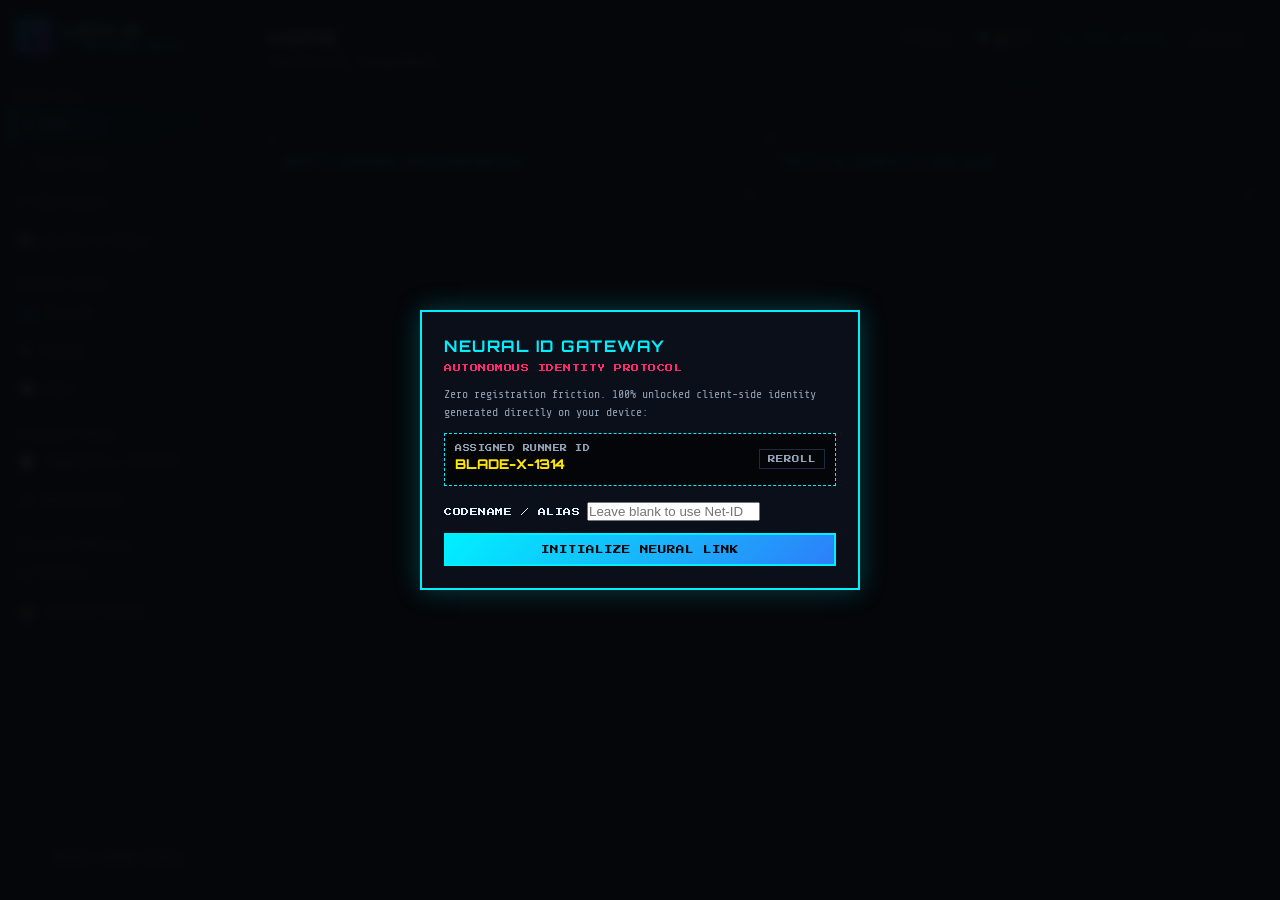
==== commit 8e2729c1: "Deploy core 3-file setup" ====
--- a/index.html
+++ b/index.html
@@ -1,1956 +1,399 @@
-<!DOCTYPE html>
-<html lang="en">
-<head>
-<meta charset="UTF-8">
-<meta name="viewport" content="width=device-width, initial-scale=1, viewport-fit=cover">
-<title>LOCK IN // Cyberpunk Neural Matrix</title>
-
-<!-- Fonts: Orbitron, Press Start 2P, Share Tech Mono -->
-<link rel="preconnect" href="https://fonts.googleapis.com">
-<link rel="preconnect" href="https://fonts.gstatic.com" crossorigin>
-<link href="https://fonts.googleapis.com/css2?family=Orbitron:wght@600;800;900&family=Press+Start+2P&family=Share+Tech+Mono&display=swap" rel="stylesheet">
-
-<style>
-:root {
-  --bg: #05070A;
-  --surface: #0B0F19;
-  --surface2: #111827;
-  --line: #1F2A40;
-  
-  --primary: #00F0FF;     /* Neon Cyan */
-  --secondary: #FF2A6D;   /* Neon Pink */
-  --accent: #B92BFF;      /* Neon Purple */
-  --success: #39FF14;     /* Terminal Green */
-  --warn: #FFE600;        /* Warning Yellow */
-  --danger: #FF2A6D;
-  
-  --text: #E6F1FF;
-  --text-dim: #94A3B8;
-  
-  --font-display: 'Orbitron', -apple-system, sans-serif;
-  --font-pixel: 'Press Start 2P', monospace;
-  --font-mono: 'Share Tech Mono', monospace;
-
-  --card-radius: 0px;
-  --scanline-opacity: 0.35;
-  --wallpaper-overlay: radial-gradient(circle at 80% 10%, rgba(0, 240, 255, 0.05), transparent 60%);
-}
-
-* { box-sizing: border-box; margin: 0; padding: 0; }
-
-html, body {
-  height: 100%;
-  background-color: var(--bg);
-  background-image: var(--wallpaper-overlay);
-  background-size: cover;
-  background-position: center;
-  color: var(--text);
-  font-family: var(--font-mono);
-  font-size: 13.5px;
-  line-height: 1.5;
-  overflow: hidden;
-  position: relative;
-}
-
-/* CRT Scanline Phosphor Overlay */
-body::before {
-  content: " ";
-  position: fixed;
-  top: 0; left: 0; bottom: 0; right: 0;
-  background: linear-gradient(rgba(18, 16, 16, 0) 50%, rgba(0, 0, 0, var(--scanline-opacity)) 50%),
-              linear-gradient(90deg, rgba(255, 0, 0, 0.03), rgba(0, 255, 0, 0.01), rgba(0, 0, 255, 0.03));
-  background-size: 100% 3px, 6px 100%;
-  pointer-events: none;
-  z-index: 999;
-}
-
-h1, h2, h3, h4 {
-  font-family: var(--font-display);
-  text-transform: uppercase;
-  letter-spacing: 1.5px;
-}
-
-.pixel-label {
-  font-family: var(--font-pixel);
-  font-size: 8px;
-  letter-spacing: 0.5px;
-  text-transform: uppercase;
-}
-
-.num { font-variant-numeric: tabular-nums; }
-
-::-webkit-scrollbar { width: 5px; height: 5px; }
-::-webkit-scrollbar-thumb { background: var(--line); border-radius: var(--card-radius); }
-::-webkit-scrollbar-thumb:hover { background: var(--primary); }
-
-/* LAYOUT */
-.app { display: flex; height: 100vh; overflow: hidden; position: relative; }
-
-.mobile-header {
-  display: none;
-  background: var(--surface);
-  border-bottom: 1px solid var(--line);
-  padding: 10px 14px;
-  align-items: center;
-  justify-content: space-between;
-  width: 100%;
-  position: sticky;
-  top: 0;
-  z-index: 50;
-}
-
-.hamburger-btn {
-  background: transparent;
-  border: 1px solid var(--primary);
-  color: var(--primary);
-  padding: 6px 10px;
-  font-size: 16px;
-  cursor: pointer;
-}
-
-.sidebar {
-  width: 240px;
-  flex-shrink: 0;
-  background: var(--surface);
-  border-right: 1px solid var(--line);
-  display: flex;
-  flex-direction: column;
-  padding: 18px 0;
-  overflow-y: auto;
-  position: relative;
-  z-index: 100;
-  transition: transform 0.25s ease-in-out;
-}
-
-.brand {
-  padding: 0 16px 16px 16px;
-  display: flex;
-  align-items: center;
-  gap: 10px;
-  border-bottom: 1px solid var(--line);
-  margin-bottom: 12px;
-  cursor: pointer;
-}
-
-.brand .mark {
-  width: 36px;
-  height: 36px;
-  background: linear-gradient(135deg, var(--primary), var(--accent));
-  border: 1px solid var(--primary);
-  box-shadow: 0 0 10px rgba(0, 240, 255, 0.3);
-  display: flex;
-  align-items: center;
-  justify-content: center;
-  font-family: var(--font-display);
-  font-size: 18px;
-  font-weight: 900;
-  color: #05070A;
-  flex-shrink: 0;
-}
-
-.brand h1 { font-size: 15px; color: #fff; text-shadow: 0 0 8px var(--primary); }
-.brand p { font-family: var(--font-pixel); font-size: 7px; color: var(--primary); }
-
-.navgroup { padding: 0 10px; margin-bottom: 10px; }
-.navgroup .glabel {
-  font-family: var(--font-pixel);
-  font-size: 7.5px;
-  color: var(--text-dim);
-  padding: 8px 8px 4px 8px;
-}
-
-.navgroup button {
-  all: unset;
-  display: flex;
-  align-items: center;
-  gap: 10px;
-  width: calc(100% - 16px);
-  padding: 8px;
-  font-size: 12.5px;
-  font-weight: 500;
-  color: var(--text-dim);
-  cursor: pointer;
-  border: 1px solid transparent;
-  transition: all 0.18s ease-out;
-  border-radius: var(--card-radius);
-  margin-bottom: 2px;
-}
-
-.navgroup button:hover {
-  background: var(--surface2);
-  color: var(--primary);
-  border-color: var(--line);
-  padding-left: 12px;
-}
-
-.navgroup button.active {
-  background: linear-gradient(90deg, rgba(0, 240, 255, 0.12), transparent);
-  color: var(--text);
-  border-left: 3px solid var(--primary);
-  padding-left: 12px;
-}
-
-/* MAIN DECK */
-main {
-  flex: 1;
-  min-width: 0;
-  overflow-y: auto;
-  padding: 24px 28px 60px 28px;
-}
-
-.topbar {
-  display: flex;
-  justify-content: space-between;
-  align-items: flex-start;
-  margin-bottom: 20px;
-  border-bottom: 1px solid var(--line);
-  padding-bottom: 12px;
-  gap: 10px;
-}
-
-.topbar h2 { font-size: 19px; color: #fff; text-shadow: 0 0 10px rgba(0, 240, 255, 0.35); }
-.topbar .sub { color: var(--text-dim); font-size: 10px; margin-top: 2px; font-family: var(--font-pixel); }
-.headright { display: flex; align-items: center; gap: 8px; flex-wrap: wrap; }
-
-.badge-pts {
-  background: var(--surface);
-  border: 1px solid var(--line);
-  border-radius: var(--card-radius);
-  padding: 5px 10px;
-  font-size: 11px;
-  font-family: var(--font-mono);
-  display: flex;
-  align-items: center;
-  gap: 5px;
-}
-.badge-pts b { color: var(--warn); font-family: var(--font-display); font-size: 12.5px; }
-
-/* PANELS */
-.panel { display: none; opacity: 0; transform: translateY(10px); transition: all 0.25s ease-out; }
-.panel.active { display: block; opacity: 1; transform: translateY(0); }
-
-/* CARDS WITH CORNER BRACKETS */
-.card {
-  background: var(--surface);
-  border: 1px solid var(--line);
-  border-radius: var(--card-radius);
-  padding: 16px;
-  position: relative;
-  box-shadow: 0 4px 20px rgba(0, 0, 0, 0.4);
-}
-
-.card::before {
-  content: ""; position: absolute; top: -1px; left: -1px; width: 6px; height: 6px;
-  border-top: 2px solid var(--primary); border-left: 2px solid var(--primary);
-}
-.card::after {
-  content: ""; position: absolute; bottom: -1px; right: -1px; width: 6px; height: 6px;
-  border-bottom: 2px solid var(--primary); border-right: 2px solid var(--primary);
-}
-
-.card h3 {
-  font-size: 12.5px; color: var(--primary); margin-bottom: 10px;
-  display: flex; justify-content: space-between; align-items: center;
-}
-
-.grid { display: grid; gap: 14px; }
-.cols-2 { grid-template-columns: 1fr 1fr; }
-.cols-3 { grid-template-columns: repeat(3, 1fr); }
-.cols-4 { grid-template-columns: repeat(4, 1fr); }
-
-.stat .value { font-family: var(--font-display); font-size: 24px; font-weight: 900; }
-.stat .label { font-family: var(--font-pixel); font-size: 8px; color: var(--text-dim); margin-top: 4px; }
-.stat.good .value { color: var(--success); }
-.stat.warn .value { color: var(--secondary); }
-.stat.accent .value { color: var(--primary); }
-
-.divider { border: none; border-top: 1px solid var(--line); margin: 16px 0; }
-
-/* BUTTONS */
-.btn {
-  font-family: var(--font-pixel); font-size: 8.5px; padding: 8px 12px;
-  border: 2px solid transparent; border-radius: var(--card-radius); cursor: pointer;
-  text-transform: uppercase; transition: all 0.15s ease-out; display: inline-flex;
-  align-items: center; gap: 6px; background: var(--surface2); color: var(--text);
-  white-space: nowrap;
-}
-.btn:active { transform: scale(0.97); }
-
-.btn-primary, .btn:not(.ghost):not(.accent):not(.danger) {
-  background: linear-gradient(135deg, var(--primary) 0%, #2D7FF9 100%);
-  color: #05070A; border-color: var(--primary);
-}
-.btn-primary:hover { box-shadow: 0 0 14px var(--primary); }
-
-.btn.ghost { background: transparent; border: 1px solid var(--line); color: var(--text-dim); }
-.btn.ghost:hover { background: var(--surface2); border-color: var(--primary); color: var(--text); }
-
-.btn.accent { background: transparent; border: 1px solid var(--accent); color: var(--accent); }
-.btn.accent:hover { background: rgba(185, 43, 255, 0.15); }
-
-.btn.danger { background: transparent; border: 1px solid var(--danger); color: var(--danger); }
-.btn.small { padding: 5px 8px; font-size: 7.5px; }
-
-/* PILLS */
-.pill {
-  display: inline-block; font-family: var(--font-pixel); font-size: 7.5px;
-  padding: 3px 6px; border-radius: var(--card-radius); text-transform: uppercase;
-  border: 1px solid transparent;
-}
-.pill.free { border-color: var(--text-dim); color: var(--text-dim); }
-.pill.vip { border-color: var(--secondary); color: var(--secondary); background: rgba(255, 42, 109, 0.1); }
-.pill.editor { border-color: var(--accent); color: var(--accent); background: rgba(185, 43, 255, 0.1); }
-.pill.good { border-color: var(--success); color: var(--success); background: rgba(57, 255, 20, 0.1); }
-.pill.warn { border-color: var(--danger); color: var(--danger); background: rgba(255, 42, 109, 0.1); }
-.pill.neutral { border-color: var(--line); color: var(--text-dim); background: var(--surface2); }
-
-/* INPUTS */
-input[type=text], input[type=number], input[type=date], input[type=password], select, textarea {
-  width: 100%; padding: 8px 10px; border: 1px solid var(--line); border-radius: var(--card-radius);
-  background: #030508; color: var(--text); font-family: var(--font-mono); font-size: 13px; outline: none;
-}
-input:focus, select:focus, textarea:focus { border-color: var(--primary); box-shadow: 0 0 8px var(--primary); }
-
-.progress { height: 12px; border-radius: var(--card-radius); background: #020305; overflow: hidden; border: 1px solid var(--line); }
-.progress .fill { height: 100%; background: linear-gradient(90deg, var(--accent), var(--secondary)); transition: width 0.4s ease-out; }
-
-.kv { display: flex; justify-content: space-between; font-size: 12.5px; padding: 6px 0; border-bottom: 1px dotted var(--line); }
-.kv:last-child { border-bottom: none; }
-.kv .k { color: var(--text-dim); }
-.kv .v { font-weight: 700; color: #fff; }
-
-.task-row { display: flex; align-items: center; gap: 10px; padding: 9px 6px; border-bottom: 1px dashed var(--line); }
-.task-row input[type=checkbox] { width: 16px; height: 16px; accent-color: var(--success); cursor: pointer; }
-.task-row .tt { flex: 1; min-width: 0; }
-.task-row .tt .title { font-weight: 600; font-size: 13.5px; }
-.task-row .tt .title.done { text-decoration: line-through; color: var(--text-dim); }
-.task-row .meta { display: flex; gap: 8px; font-size: 10.5px; color: var(--text-dim); margin-top: 2px; }
-
-/* DESIGN PACK CARDS */
-.design-pack-card {
-  background: var(--surface2);
-  border: 1px solid var(--line);
-  padding: 14px;
-  display: flex;
-  flex-direction: column;
-  gap: 8px;
-  position: relative;
-  overflow: hidden;
-}
-.design-pack-card.active-pack { border-color: var(--primary); box-shadow: inset 0 0 10px var(--primary); }
-.design-preview-strip { height: 24px; display: flex; border: 1px solid var(--line); }
-.design-preview-strip span { flex: 1; height: 100%; }
-
-/* CHAT */
-.chat-wrap { display: flex; gap: 12px; height: 480px; }
-.chat-list { width: 200px; flex-shrink: 0; border-right: 1px solid var(--line); overflow-y: auto; padding-right: 6px; }
-.chat-item { display: flex; align-items: center; gap: 8px; padding: 7px; border-radius: var(--card-radius); margin-bottom: 2px; cursor: pointer; border: 1px solid transparent; }
-.chat-item:hover, .chat-item.active { background: var(--surface2); border-color: var(--line); }
-.chat-main { flex: 1; display: flex; flex-direction: column; min-width: 0; }
-.chat-msgs { flex: 1; overflow-y: auto; display: flex; flex-direction: column; gap: 8px; padding: 8px 4px; }
-.msg { max-width: 75%; padding: 8px 10px; font-size: 12px; border: 1px solid var(--line); }
-.msg.me { align-self: flex-end; background: rgba(0, 240, 255, 0.1); border-color: var(--primary); color: #fff; }
-.msg.them { align-self: flex-start; background: var(--surface2); color: var(--text); }
-.msg.tasklink { border: 1px dashed var(--success); }
-
-/* TABLES */
-.table-responsive { width: 100%; overflow-x: auto; }
-table { width: 100%; border-collapse: collapse; font-size: 12px; min-width: 320px; }
-th { text-align: left; font-family: var(--font-pixel); font-size: 7.5px; color: var(--text-dim); padding: 7px 5px; border-bottom: 1px solid var(--line); }
-td { padding: 8px 5px; border-bottom: 1px solid var(--line); }
-
-/* MODALS */
-.modal-backdrop {
-  position: fixed; top: 0; left: 0; width: 100%; height: 100%;
-  background: rgba(5, 7, 10, 0.94); backdrop-filter: blur(5px);
-  display: flex; align-items: center; justify-content: center;
-  z-index: 10000; padding: 16px;
-}
-.modal-card {
-  width: 440px; max-width: 100%; background: var(--surface);
-  border: 2px solid var(--primary); box-shadow: 0 0 25px rgba(0, 240, 255, 0.25);
-  padding: 22px; position: relative;
-}
-
-/* RETRO ARCADE TASK COMPLETE POPUP BANNER */
-#arcadePopup {
-  position: fixed;
-  top: 30px;
-  left: 50%;
-  transform: translateX(-50%) scale(0.6);
-  background: var(--surface);
-  border: 3px solid var(--success);
-  box-shadow: 0 0 35px var(--success), inset 0 0 20px rgba(57, 255, 20, 0.2);
-  padding: 16px 28px;
-  display: flex;
-  align-items: center;
-  gap: 16px;
-  z-index: 99999;
-  opacity: 0;
-  pointer-events: none;
-  transition: all 0.25s cubic-bezier(0.175, 0.885, 0.32, 1.275);
-}
-
-#arcadePopup.pop-show {
-  transform: translateX(-50%) scale(1);
-  opacity: 1;
-}
-
-.arcade-icon {
-  font-size: 30px;
-  animation: bounce 0.6s infinite alternate;
-}
-
-@keyframes bounce {
-  from { transform: translateY(0); }
-  to { transform: translateY(-6px); }
-}
-
-/* TOAST */
-.toast {
-  position: fixed; bottom: 20px; right: 20px; background: var(--surface2);
-  border: 1px solid var(--line); border-left: 4px solid var(--primary);
-  color: var(--text); padding: 10px 16px; font-family: var(--font-pixel);
-  font-size: 8.5px; box-shadow: 0 0 20px rgba(0,0,0,.8); opacity: 0;
-  transform: translateY(10px); transition: all .25s ease-out; pointer-events: none;
-  z-index: 100000; max-width: 300px;
-}
-.toast.show { opacity: 1; transform: translateY(0); }
-
-.sidebar-overlay {
-  display: none; position: fixed; top: 0; left: 0; width: 100%; height: 100%;
-  background: rgba(0,0,0,0.6); z-index: 90;
-}
-
-@media (max-width: 900px) {
-  .cols-4 { grid-template-columns: 1fr 1fr; }
-  .cols-3 { grid-template-columns: 1fr; }
-  .cols-2 { grid-template-columns: 1fr; }
-}
-
-@media (max-width: 768px) {
-  .app { flex-direction: column; }
-  .mobile-header { display: flex; }
-  .sidebar { position: fixed; top: 0; left: 0; height: 100vh; transform: translateX(-100%); }
-  .sidebar.open { transform: translateX(0); }
-  .sidebar-overlay.open { display: block; }
-  main { padding: 16px 14px 40px 14px; height: calc(100vh - 54px); }
-  .chat-wrap { flex-direction: column; height: 520px; }
-  .chat-list { width: 100%; height: 140px; border-right: none; border-bottom: 1px solid var(--line); }
-  .topbar { flex-direction: column; align-items: flex-start; }
-  .headright { width: 100%; justify-content: flex-start; }
-  .cols-4 { grid-template-columns: 1fr; }
-}
-</style>
-</head>
-<body>
-
-<!-- RETRO ARCADE TASK COMPLETE CELEBRATION MODAL -->
-<div id="arcadePopup">
-  <div class="arcade-icon" id="popIcon">🎯</div>
-  <div>
-    <div class="pixel-label" style="font-size:11px; color:var(--success);" id="popTitle">TASK EXECUTED!</div>
-    <div style="font-family:var(--font-mono); font-size:12px; color:#fff;" id="popSubtitle">+5 XP ADDED TO BATTLEPASS</div>
-  </div>
-</div>
-
-<!-- HIDDEN FILE INPUT FOR IMPORTING .LOCKIN PACKS -->
-<input type="file" id="lockinFileUploader" accept=".lockin,application/json" style="display:none;" onchange="handleFileImport(event)">
-
-<div class="sidebar-overlay" id="sidebarOverlay" onclick="toggleSidebar(false)"></div>
-
-<div class="mobile-header">
-  <div style="display:flex; align-items:center; gap:8px;">
-    <button class="hamburger-btn" onclick="toggleSidebar(true)">☰</button>
-    <div style="font-family:var(--font-display); font-size:15px; font-weight:900; color:var(--primary);">LOCK IN</div>
-  </div>
-  <div style="font-family:var(--font-pixel); font-size:8px; color:var(--warn);" id="mobHeaderLvl">LVL 1</div>
-</div>
-
-<!-- RUNNER ID GATEWAY MODAL -->
-<div id="authModal" class="modal-backdrop" style="display: none;">
-  <div class="modal-card">
-    <h2 style="color: var(--primary); font-size: 16px; margin-bottom: 4px;">NEURAL ID GATEWAY</h2>
-    <p class="pixel-label" style="color: var(--secondary); margin-bottom: 12px;">CRYPTOGRAPHIC CREDENTIAL GENERATOR</p>
-    <p style="font-size: 11.5px; color: var(--text-dim); margin-bottom: 12px;">
-      Zero registration friction. Generated credentials are saved to local hardware memory:
-    </p>
-    <div style="background: #030508; border: 1px dashed var(--primary); padding: 10px; margin-bottom: 12px; display: flex; justify-content: space-between; align-items: center;">
-      <div>
-        <div class="pixel-label" style="font-size: 7px; color: var(--text-dim);">ASSIGNED NET-ID</div>
-        <div id="genUniqueId" style="font-family: var(--font-display); font-size: 13.5px; color: var(--warn); font-weight: 800;">GENERATING...</div>
-      </div>
-      <button class="btn ghost small" onclick="generateNewIdentity()">REROLL</button>
-    </div>
-    <div>
-      <label class="pixel-label">CODENAME / ALIAS</label>
-      <input id="agentAliasInput" placeholder="Leave blank to use Net-ID" style="margin-top: 4px; margin-bottom: 12px;">
-    </div>
-    <button class="btn btn-primary" style="width: 100%; justify-content: center; padding: 10px;" onclick="claimGeneratedIdentity()">
-      INITIALIZE NEURAL LINK
-    </button>
-  </div>
-</div>
-
-<!-- ROOT ADMIN MODAL -->
-<div id="adminAuthModal" class="modal-backdrop" style="display: none;">
-  <div class="modal-card">
-    <h2 style="color: var(--secondary); font-size: 15px; margin-bottom: 4px;">ROOT // ADMIN GATEWAY</h2>
-    <p class="pixel-label" style="color: var(--text-dim); margin-bottom: 12px;">HIGH-CLEARANCE MASTER KEY REQUIRED</p>
-    <p style="font-size: 11.5px; color: var(--text-dim); margin-bottom: 12px;">
-      Enter your Root Security Key to unlock master telemetry and fraud review.
-    </p>
-    <input type="password" id="adminSecretInput" placeholder="Enter root cipher..." style="margin-bottom: 12px;">
-    <div style="display:flex; gap:8px;">
-      <button class="btn btn-primary" style="flex:1; justify-content:center;" onclick="verifyAdminAccess()">UNLOCK ROOT</button>
-      <button class="btn ghost" onclick="closeAdminAuth()">CANCEL</button>
-    </div>
-  </div>
-</div>
-
-<!-- PAYMENT GATEWAY MODAL -->
-<div id="paymentModal" class="modal-backdrop" style="display: none;">
-  <div class="modal-card">
-    <h2 style="color: var(--primary); font-size: 16px; margin-bottom: 4px;">CHECKOUT // UPGRADE LICENSE</h2>
-    <p class="pixel-label" style="color: var(--warn); margin-bottom: 12px;" id="payModalPlanTitle">UPGRADING SUBSCRIPTION</p>
-    <div class="kv"><span class="k">Plan Tier</span><span class="v" id="payModalTierName">VIP PASS</span></div>
-    <div class="kv"><span class="k">Amount Payable</span><span class="v" style="color:var(--success); font-family:var(--font-display);" id="payModalPrice">RM 12.90</span></div>
-    <div class="kv"><span class="k">Payout Settlement</span><span class="v" style="font-size:11px; color:var(--text-dim);">ToyyibPay / FPX Direct Bank Settlement</span></div>
-    <div class="divider"></div>
-    <label class="pixel-label">SELECT PAYMENT METHOD</label>
-    <select id="payMethodSelect" style="margin: 6px 0 14px 0;">
-      <option value="fpx">Online Banking (FPX) — Maybank2u, CIMB Clicks, etc.</option>
-      <option value="duitnow">DuitNow QR / Touch 'n Go eWallet</option>
-      <option value="card">Credit / Debit Card</option>
-    </select>
-    <div style="display:flex; gap:8px;">
-      <button class="btn btn-primary" style="flex:1; justify-content:center;" onclick="confirmSubscriptionPayment()">AUTHORIZE PAYMENT</button>
-      <button class="btn ghost" onclick="document.getElementById('paymentModal').style.display='none'">CANCEL</button>
-    </div>
-  </div>
-</div>
-
-<div class="app">
-  <aside class="sidebar" id="appSidebar">
-    <div class="brand" onclick="brandTripleClickTrigger()">
-      <div class="mark">L</div>
-      <div>
-        <h1>Lock In</h1>
-        <p id="brandSub">// PROD_BUILD_2026</p>
-      </div>
-    </div>
-
-    <div class="navgroup">
-      <div class="glabel">Main Ops</div>
-      <button class="nav-btn active" data-tab="home"><span class="ico">&#8962;</span>Home</button>
-      <button class="nav-btn" data-tab="lists"><span class="ico">&#9745;</span>Task Lists</button>
-      <button class="nav-btn" data-tab="battlepass"><span class="ico">&#9873;</span>Battlepass</button>
-      <button class="nav-btn" data-tab="themes"><span class="ico">&#127912;</span>Themes & Packs</button>
-    </div>
-
-    <div class="navgroup">
-      <div class="glabel">Social Grid</div>
-      <button class="nav-btn" data-tab="friends"><span class="ico">&#128101;</span>Friends</button>
-      <button class="nav-btn" data-tab="groups"><span class="ico">&#128425;</span>Groups</button>
-      <button class="nav-btn" data-tab="chat"><span class="ico">&#128172;</span>Chat</button>
-    </div>
-
-    <div class="navgroup">
-      <div class="glabel">Creator Deck</div>
-      <button class="nav-btn" data-tab="templates"><span class="ico">&#128196;</span>Templates (.lockin)</button>
-      <button class="nav-btn" data-tab="marketplace"><span class="ico">&#128722;</span>Marketplace</button>
-    </div>
-
-    <div class="navgroup">
-      <div class="glabel">Account Matrix</div>
-      <button class="nav-btn" data-tab="profile"><span class="ico">&#9881;</span>Profile</button>
-      <button class="nav-btn" data-tab="plans"><span class="ico">&#128176;</span>Plans</button>
-    </div>
-
-    <div class="navgroup" id="adminNavGroup" style="display: none;">
-      <div class="glabel" style="color:var(--secondary);">Master Deck</div>
-      <button class="nav-btn" data-tab="admin" style="color:var(--secondary);"><span class="ico">&#128737;</span>Admin Panel</button>
-    </div>
-
-    <div style="margin-top: auto; padding: 12px;">
-      <button class="btn ghost small" id="resetBtn" style="width:100%; justify-content:center;">Reset Demo State</button>
-    </div>
-  </aside>
-
-  <main>
-    <div class="topbar">
-      <div>
-        <h2 id="pageTitle">Home</h2>
-        <div class="sub" id="pageSub">Today's snapshot</div>
-      </div>
-      <div class="headright">
-        <div class="badge-pts">&#9873; LVL <b id="hdrLevel">1</b></div>
-        <div class="badge-pts">&#128142; <b id="hdrLockIn">0</b> LIP</div>
-        <div class="badge-pts" id="hdrPlan">FREE</div>
-        <button class="btn danger small" onclick="relinkIdentity()">UNLINK</button>
-      </div>
-    </div>
-
-    <!-- HOME -->
-    <section class="panel active" id="home">
-      <div class="grid cols-4" id="homeStats"></div>
-      <div class="divider"></div>
-      <div class="grid cols-2">
-        <div class="card">
-          <h3>Battlepass Progression</h3>
-          <div id="homeBpBar"></div>
-        </div>
-        <div class="card">
-          <h3>Signals Due Today</h3>
-          <div id="homeDueToday"></div>
-        </div>
-      </div>
-    </section>
-
-    <!-- TASK LISTS -->
-    <section class="panel" id="lists">
-      <div style="display:flex; justify-content:space-between; align-items:center; margin-bottom:12px; flex-wrap:wrap; gap:8px;">
-        <p class="pixel-label" style="color:var(--text-dim);">Anti-abuse active: tasks completed in under 8s flag 0 pts.</p>
-        <button class="btn btn-primary small" id="newListBtn">+ New Matrix</button>
-      </div>
-      <div id="listsContainer"></div>
-    </section>
-
-    <!-- BATTLEPASS -->
-    <section class="panel" id="battlepass">
-      <div class="grid cols-2" style="margin-bottom:14px;">
-        <div class="card">
-          <h3 id="bpSeasonName">Season 1</h3>
-          <div id="bpBigBar"></div>
-          <div class="divider"></div>
-          <div class="kv"><span class="k">XP Earned Today</span><span class="v num" id="bpToday">0 / 50</span></div>
-          <div class="kv"><span class="k">All-Time Task XP</span><span class="v num" id="bpTotal">0</span></div>
-          <div class="kv"><span class="k">Lock In Points Balance</span><span class="v num" id="bpLip">0</span></div>
-        </div>
-        <div class="card">
-          <h3>VIP Milestone Matrix</h3>
-          <p style="font-size:11px; color:var(--text-dim); margin-bottom:8px;">Hit levels 10, 20, 30, 40, 50 to unlock a free 3-day VIP trial.</p>
-          <div id="bpMilestones"></div>
-        </div>
-      </div>
-      <div class="card">
-        <h3>Perks Schedule (Season 1)</h3>
-        <div class="table-responsive">
-          <table><thead><tr><th>Level</th><th>Free Track</th><th>VIP Track</th></tr></thead><tbody id="bpPerksBody"></tbody></table>
-        </div>
-      </div>
-    </section>
-
-    <!-- THEMES & DESIGN PACKS -->
-    <section class="panel" id="themes">
-      <div class="grid cols-2">
-        <div class="card">
-          <h3>Thematic Worlds (VIP + Lock In Points Required)</h3>
-          <p style="font-size:11px; color:var(--text-dim); margin-bottom:12px;">
-            Equip fully overhaul design packs: custom palettes, background visualizers, and celebratory arcade popups.
-          </p>
-          <div class="grid cols-2" id="designPacksGrid"></div>
-
-          <div class="divider"></div>
-          <h3>Custom Manual Palette</h3>
-          <div id="colorPickers"></div>
-          <div style="margin-top:10px; display:flex; gap:8px;">
-            <button class="btn btn-primary small" id="saveThemeBtn" style="flex:1; justify-content:center;">Save Custom</button>
-            <button class="btn ghost small" id="resetThemeBtn">Reset</button>
-          </div>
-        </div>
-
-        <div class="card">
-          <h3>Import External .lockin Pack</h3>
-          <p style="font-size:11px; color:var(--text-dim); margin-bottom:10px;">
-            Load any creator design file strictly adhering to the <b>.lockin</b> standardized pack structure.
-          </p>
-          <button class="btn accent small" onclick="document.getElementById('lockinFileUploader').click()">
-            Upload .lockin File
-          </button>
-
-          <div class="divider"></div>
-          <h3>Active Design Preview</h3>
-          <div id="themePreview" style="background:var(--surface); border:2px solid var(--primary); padding:14px; position:relative;">
-            <div style="display:flex; justify-content:space-between; align-items:center;">
-              <div style="font-family:var(--font-display); font-weight:800; font-size:16px; color:var(--primary);" id="previewBrandText">LOCK IN</div>
-              <span id="previewEmote" style="font-size:20px;">🎯</span>
-            </div>
-            <p style="color:var(--text-dim); font-size:11px; margin:4px 0 8px 0;" id="previewPackDesc">Blade Runner 2099 Cyberpunk</p>
-            <div class="progress" style="margin-bottom:8px;"><div class="fill" style="width:65%;"></div></div>
-            <span class="pill vip">VIP ACCESS</span> <span class="pill good">ONLINE</span>
-          </div>
-
-          <div class="divider"></div>
-          <h3>Saved Theme Profiles</h3>
-          <div id="savedThemesList"></div>
-        </div>
-      </div>
-    </section>
-
-    <!-- FRIENDS -->
-    <section class="panel" id="friends">
-      <div class="grid cols-2">
-        <div class="card">
-          <h3>Accountability Partners</h3>
-          <div style="display:flex; gap:6px; margin-bottom:12px;">
-            <input type="text" id="friendAddInput" placeholder="Agent codename or ID...">
-            <button class="btn small" id="friendAddBtn">Dispatch</button>
-          </div>
-          <div id="friendsList"></div>
-        </div>
-        <div class="card">
-          <h3>Sync Protocols</h3>
-          <p style="font-size:12px; color:var(--text-dim); margin-bottom:10px;">Automate peer telemetry digests and check-in pings.</p>
-          <label style="display:flex; align-items:center; gap:8px; font-size:12px;">
-            <input type="checkbox" id="weeklyOptIn" style="width:16px; height:16px; accent-color:var(--success);"> Send/receive weekly peer summaries
-          </label>
-        </div>
-      </div>
-    </section>
-
-    <!-- GROUPS -->
-    <section class="panel" id="groups">
-      <div style="display:flex; justify-content:space-between; align-items:center; margin-bottom:12px;">
-        <p class="pixel-label" style="color:var(--text-dim);">Squad groups auto-generate a shared matrix and comms channel.</p>
-        <button class="btn btn-primary small" id="newGroupBtn">+ New Group</button>
-      </div>
-      <div id="groupsContainer"></div>
-    </section>
-
-    <!-- CHAT -->
-    <section class="panel" id="chat">
-      <div class="card">
-        <div class="chat-wrap">
-          <div class="chat-list" id="chatList"></div>
-          <div class="chat-main">
-            <h3 id="chatTitle">Select Comms Channel</h3>
-            <div class="chat-msgs" id="chatMsgs"></div>
-            <div style="display:flex; gap:6px; margin-top:8px;">
-              <input type="text" id="chatInput" placeholder="Type transmission...">
-              <button class="btn small" id="chatSendBtn">Transmit</button>
-              <button class="btn ghost small" id="chatPinBtn">Pin</button>
-            </div>
-          </div>
-        </div>
-      </div>
-    </section>
-
-    <!-- TEMPLATES & .LOCKIN EXPORTER -->
-    <section class="panel" id="templates">
-      <div id="editorPublishBox"></div>
-      <div class="divider"></div>
-      <h3 style="margin-bottom:10px;">Design Packs & Blueprints</h3>
-      <div class="grid cols-3" id="templatesGrid"></div>
-    </section>
-
-    <!-- MARKETPLACE -->
-    <section class="panel" id="marketplace">
-      <div style="margin-bottom:12px;">
-        <input type="text" id="marketSearch" placeholder="Search marketplace database...">
-      </div>
-      <div class="grid cols-3" id="marketGrid"></div>
-    </section>
-
-    <!-- PROFILE -->
-    <section class="panel" id="profile">
-      <div class="grid cols-2">
-        <div class="card">
-          <h3>Runner Dossier</h3>
-          <label class="small">Codename</label><input type="text" id="pName">
-          <label class="small" style="margin-top:6px;">Unique Slug / ID</label><input type="text" id="pSlug" readonly style="opacity:0.6;">
-          <label class="small" style="margin-top:6px;">Birth Date</label><input type="date" id="pBirth">
-          <label class="small" style="margin-top:6px;">Directives / Bio</label><textarea id="pAbout"></textarea>
-          <label class="small" style="margin-top:6px;">Avatar Emoji</label><input type="text" id="pAvatar" maxlength="2" style="width:60px;">
-          <button class="btn btn-primary small" style="margin-top:12px;" id="saveProfileBtn">Commit Changes</button>
-        </div>
-        <div class="card">
-          <h3>Security & Storage</h3>
-          <label style="display:flex; align-items:center; gap:8px; font-size:12px; margin-bottom:12px;">
-            <input type="checkbox" id="p2fa" style="width:16px; height:16px; accent-color:var(--success);"> Enable 2FA (TOTP simulation)
-          </label>
-          <div class="divider"></div>
-          <h3>Local Data Controls</h3>
-          <div style="display:flex; gap:8px;">
-            <button class="btn ghost small" id="exportDataBtn">Export State (JSON)</button>
-            <button class="btn danger small" id="deleteAccountBtn">Purge Memory</button>
-          </div>
-        </div>
-      </div>
-    </section>
-
-    <!-- PLANS -->
-    <section class="panel" id="plans">
-      <div class="grid cols-3" id="plansGrid"></div>
-    </section>
-
-    <!-- ADMIN -->
-    <section class="panel" id="admin">
-      <div class="grid cols-4" id="adminKpis"></div>
-      <div class="divider"></div>
-      <div class="grid cols-2">
-        <div class="card">
-          <h3>User Management</h3>
-          <div class="table-responsive">
-            <table><thead><tr><th>User</th><th>Plan</th><th>Risk</th><th>Action</th></tr></thead><tbody id="adminUsersBody"></tbody></table>
-          </div>
-        </div>
-        <div class="card">
-          <h3>Anti-Abuse Flags</h3>
-          <div class="table-responsive">
-            <table><thead><tr><th>User</th><th>Reason</th><th>Score</th></tr></thead><tbody id="adminFlagsBody"></tbody></table>
-          </div>
-        </div>
-      </div>
-      <div class="divider"></div>
-      <div class="grid cols-2">
-        <div class="card">
-          <h3>Content Moderation Queue</h3>
-          <div id="adminModQueue"></div>
-        </div>
-        <div class="card">
-          <h3>Battlepass Config (Levels 1-10)</h3>
-          <div class="table-responsive">
-            <table><thead><tr><th>Lvl</th><th>Free Perk</th><th>VIP Perk</th></tr></thead><tbody id="adminBpConfigBody"></tbody></table>
-          </div>
-        </div>
-      </div>
-    </section>
-
-  </main>
-</div>
-
-<div class="toast" id="toast">SYSTEM ALERT</div>
-
-<script>
-/* ============================================================
-   1. SECURITY & ADMIN MASTER PIN
-============================================================ */
-const MASTER_ADMIN_SECRET = "LOCKIN-ROOT-99";
-let isAdminAuthorized = localStorage.getItem('lockin_admin_auth') === 'true';
-
-let brandClickCount = 0;
-let brandClickTimer = null;
-function brandTripleClickTrigger() {
-  brandClickCount++;
-  clearTimeout(brandClickTimer);
-  brandClickTimer = setTimeout(() => { brandClickCount = 0; }, 1000);
-  if (brandClickCount >= 3) {
-    brandClickCount = 0;
-    openAdminAuth();
-  }
-}
-
-window.addEventListener('keydown', (e) => {
-  if ((e.ctrlKey || e.metaKey) && e.shiftKey && (e.key === 'A' || e.key === 'a')) {
-    e.preventDefault();
-    openAdminAuth();
-  }
-});
-
-function openAdminAuth() {
-  if (isAdminAuthorized) {
-    toast("Master Clearance already active.");
-    revealAdminTab();
-    return;
-  }
-  document.getElementById('adminAuthModal').style.display = 'flex';
-  document.getElementById('adminSecretInput').focus();
-}
-
-function closeAdminAuth() {
-  document.getElementById('adminAuthModal').style.display = 'none';
-  document.getElementById('adminSecretInput').value = '';
-}
-
-function verifyAdminAccess() {
-  const entered = document.getElementById('adminSecretInput').value.trim();
-  if (entered === MASTER_ADMIN_SECRET) {
-    isAdminAuthorized = true;
-    localStorage.setItem('lockin_admin_auth', 'true');
-    closeAdminAuth();
-    revealAdminTab();
-    toast("Master Clearance Granted. Welcome, Admin.");
-  } else {
-    toast("ACCESS DENIED: Invalid Root Cipher", true);
-  }
-}
-
-function revealAdminTab() {
-  document.getElementById('adminNavGroup').style.display = 'block';
-}
-
-/* ============================================================
-   2. UNIQUE PROCEDURAL RUNNER ID ENGINE
-============================================================ */
-const PREFIXES = ["NEXUS", "BLADE", "CYBER", "GHOST", "NEO", "SYNTH", "SHINOBI", "WARLORD", "VIGIL"];
-const SECTORS = ["7", "X", "9", "V", "A", "DELTA", "ZED", "ALPHA"];
-
-function generateCryptographicUniqueId() {
-  const prefix = PREFIXES[Math.floor(Math.random() * PREFIXES.length)];
-  const sector = SECTORS[Math.floor(Math.random() * SECTORS.length)];
-  const array = new Uint32Array(1);
-  window.crypto.getRandomValues(array);
-  const code = 1000 + (array[0] % 9000);
-  return `${prefix}-${sector}-${code}`;
-}
-
-let stagedUniqueId = "";
-function generateNewIdentity() {
-  stagedUniqueId = generateCryptographicUniqueId();
-  document.getElementById('genUniqueId').innerText = stagedUniqueId;
-}
-
-function toggleSidebar(open) {
-  const sidebar = document.getElementById('appSidebar');
-  const overlay = document.getElementById('sidebarOverlay');
-  if (open) {
-    sidebar.classList.add('open');
-    overlay.classList.add('open');
-  } else {
-    sidebar.classList.remove('open');
-    overlay.classList.remove('open');
-  }
-}
-
-/* ============================================================
-   3. THEME PACKS & .LOCKIN SPECIFICATION
-   Standard file type: .lockin (JSON formatted)
-============================================================ */
-const BUILTIN_THEME_PACKS = {
-  blade_runner: {
-    id: 'blade_runner',
-    name: 'Blade Runner 2099',
-    category: 'Cyberpunk',
-    requiresVip: false,
-    costLip: 0,
-    desc: 'Rain-slicked neon metropolis with cyan and magenta accents.',
-    emotes: { complete: '⚡', avatar: '🎯', alertText: 'TASK EXECUTED!' },
-    palette: {
-      bg: '#05070A', surface: '#0B0F19', surface2: '#111827',
-      primary: '#00F0FF', secondary: '#FF2A6D', accent: '#B92BFF', text: '#E6F1FF'
-    },
-    wallpaper: 'radial-gradient(circle at 80% 10%, rgba(0, 240, 255, 0.08), transparent 60%)'
-  },
-  superhero: {
-    id: 'superhero',
-    name: 'Vigilante Neon',
-    category: 'Superhero',
-    requiresVip: true,
-    costLip: 30,
-    desc: 'Comic-book high contrast yellow & electric crimson HUD.',
-    emotes: { complete: '💥', avatar: '🦸‍♂️', alertText: 'JUSTICE DELIVERED!' },
-    palette: {
-      bg: '#08050e', surface: '#120c1f', surface2: '#1c132f',
-      primary: '#FFE600', secondary: '#FF0055', accent: '#39FF14', text: '#FFFFFF'
-    },
-    wallpaper: 'radial-gradient(circle at 50% 20%, rgba(255, 230, 0, 0.08), transparent 70%)'
-  },
-  ninja: {
-    id: 'ninja',
-    name: 'Shinobi Shadow',
-    category: 'Ninja',
-    requiresVip: true,
-    costLip: 40,
-    desc: 'Obsidian blacks, blood crimson cuts, and stealth shuriken highlights.',
-    emotes: { complete: '🗡️', avatar: '🥷', alertText: 'KATANA STRIKE COMPLETE!' },
-    palette: {
-      bg: '#050505', surface: '#0d0d0d', surface2: '#171717',
-      primary: '#FF1E27', secondary: '#8A0303', accent: '#C0C0C0', text: '#F0F0F0'
-    },
-    wallpaper: 'linear-gradient(180deg, rgba(255, 30, 39, 0.05) 0%, transparent 100%)'
-  },
-  zomboid: {
-    id: 'zomboid',
-    name: 'Toxic Undead',
-    category: 'Zomboid',
-    requiresVip: true,
-    costLip: 50,
-    desc: 'Apocalyptic quarantine bioluminescent acid-green & rusted amber.',
-    emotes: { complete: '☣️', avatar: '🧟', alertText: 'INFESTATION QUARANTINED!' },
-    palette: {
-      bg: '#050804', surface: '#0b120a', surface2: '#131e11',
-      primary: '#39FF14', secondary: '#FF8800', accent: '#7CFF01', text: '#E8FFE5'
-    },
-    wallpaper: 'radial-gradient(circle at 20% 80%, rgba(57, 255, 20, 0.07), transparent 60%)'
-  },
-  world_war: {
-    id: 'world_war',
-    name: 'Trench Warfare 1944',
-    category: 'World War',
-    requiresVip: true,
-    costLip: 60,
-    desc: 'Military steel-grey, olive drab radar, and artillery flash amber.',
-    emotes: { complete: '🎖️', avatar: '🪖', alertText: 'OBJECTIVE SECURED!' },
-    palette: {
-      bg: '#0A0B09', surface: '#141712', surface2: '#1F241C',
-      primary: '#E5A93C', secondary: '#738C5A', accent: '#C2B280', text: '#EDEDE8'
-    },
-    wallpaper: 'radial-gradient(circle at 50% 50%, rgba(229, 169, 60, 0.06), transparent 70%)'
-  }
-};
-
-const STORE_KEY = 'lockin_matrix_v4_themes';
-const todayStr = () => new Date().toISOString().slice(0, 10);
-
-function seedState(userProfile = null) {
-  const now = Date.now();
-  const id = userProfile ? userProfile.id : generateCryptographicUniqueId();
-  const name = userProfile ? userProfile.name : id;
-
-  return {
-    profile: {
-      id: id, name: name, slug: id.toLowerCase(),
-      birth: '2001-04-12', about: 'Operating across multiple tactical worlds.',
-      avatar: '🎯', plan: 'free', twoFA: false, weeklyOptIn: true
-    },
-    activeThemePackId: 'blade_runner',
-    unlockedThemePackIds: ['blade_runner'],
-    theme: { ...BUILTIN_THEME_PACKS.blade_runner.palette },
-    savedThemes: [],
-    bp: { seasonName: 'Season 1 · 2026', totalTaskPoints: 0, grantedMilestones: [], pointsToday: 0, lastActiveDate: todayStr() },
-    bpConfig: [
-      { lvl: 1, free: '+10 Lock In Points', vip: '+15 Lock In Points + Starter Pack' },
-      { lvl: 2, free: '+10 Lock In Points', vip: '+15 Lock In Points' },
-      { lvl: 3, free: '+10 Lock In Points', vip: 'Shinobi Ninja Pack discount' },
-      { lvl: 4, free: '+10 Lock In Points', vip: '+15 Lock In Points' },
-      { lvl: 5, free: 'Profile badge: Bronze', vip: 'Profile badge: VIP Bronze' },
-      { lvl: 6, free: '+10 Lock In Points', vip: '+15 Lock In Points' },
-      { lvl: 7, free: '+10 Lock In Points', vip: '+15 Lock In Points' },
-      { lvl: 8, free: '+10 Lock In Points', vip: 'Early access: Zombie Pack' },
-      { lvl: 9, free: '+10 Lock In Points', vip: '+15 Lock In Points' },
-      { lvl: 10, free: '3-day VIP trial', vip: '3-day VIP trial + Superhero Emote' },
-    ],
-    lists: [
-      { id: 'l1', title: 'Tactical Objectives', tasks: [
-        { id: 't1', title: 'Complete briefing documentation', priority: 'high', due: todayStr(), status: 'pending', createdAt: now - 1000 * 60 * 60 * 5, tags: ['work'] },
-        { id: 't2', title: 'Calibrate neural sensory rig', priority: 'medium', due: '', status: 'pending', createdAt: now - 1000 * 60 * 60 * 20, tags: ['hardware'] },
-        { id: 't3', title: 'Execute morning perimeter run', priority: 'low', due: '', status: 'done', createdAt: now - 1000 * 60 * 60 * 40, completedAt: now - 1000 * 60 * 60 * 39, tags: [] },
-      ]}
-    ],
-    templates: [
-      { id: 'tpl1', name: 'Shinobi Infiltration', category: 'Ninja', price: 40, desc: 'Stealth sprint and physical discipline.', author: 'Kage', items: ['Silent kata 20m', 'Kunai precision drill', 'Infiltration route mapping'] },
-      { id: 'tpl2', name: 'Zomboid Survival 7-Day', category: 'Zomboid', price: 50, desc: 'Outbreak ration & barricade checklist.', author: 'SurvivorX', items: ['Sterilize water caches', 'Fortify perimeter doors', 'Inventory medical bandages'] }
-    ],
-    ownedTemplateIds: ['tpl1'],
-    friends: [
-      { id: 'f1', name: 'Kage', status: 'accepted' },
-      { id: 'f2', name: 'Slayer99', status: 'accepted' }
-    ],
-    groups: [
-      { id: 'g1', name: 'Shinobi Clan Alpha', listId: null, members: [
-        { name: `${name} (You)`, role: 'owner' },
-        { name: 'Kage', role: 'admin' }
-      ]}
-    ],
-    conversations: [
-      { id: 'c1', type: 'direct', name: 'Kage', messages: [
-        { from: 'them', text: 'Shadow protocols ready?', time: '09:12' }
-      ]}
-    ],
-    adminUsers: [
-      { name: `${name} (You)`, plan: 'free', risk: 2, suspended: false },
-      { name: 'Kage', plan: 'vip', risk: 1, suspended: false }
-    ],
-    adminFlags: [],
-    modQueue: [],
-    lockInPoints: 0,
-    paymentsLog: []
-  };
-}
-
-let state;
-function loadState() {
-  try {
-    const raw = localStorage.getItem(STORE_KEY);
-    state = raw ? JSON.parse(raw) : null;
-  } catch (e) { state = null; }
-}
-function saveState() {
-  try { localStorage.setItem(STORE_KEY, JSON.stringify(state)); } catch (e) {}
-}
-
-function uid(p) { return p + Math.random().toString(36).slice(2, 8); }
-
-function toast(msg, isError = false) {
-  const t = document.getElementById('toast');
-  t.textContent = msg;
-  t.style.borderLeftColor = isError ? 'var(--danger)' : 'var(--primary)';
-  t.classList.add('show');
-  clearTimeout(toast._h);
-  toast._h = setTimeout(() => t.classList.remove('show'), 2800);
-}
-
-function planLimit(plan) { return plan === 'free' ? 10 : plan === 'vip' ? 30 : 100; }
-function activeTaskCount() { return state.lists.reduce((s, l) => s + l.tasks.filter(t => t.status !== 'done').length, 0); }
-function levelFromPoints(total) { return Math.floor(total / 50) + 1; }
-function pointsIntoLevel(total) { return total % 50; }
-function lockInPointsFor(level) { return (level - 1) * 10; }
-const MILESTONES = [10, 20, 30, 40, 50];
-
-/* ============================================================
-   4. ADAPTIVE RETRO ARCADE CELEBRATION
-============================================================ */
-function triggerArcadeCelebration(taskTitle) {
-  const activePack = BUILTIN_THEME_PACKS[state.activeThemePackId] || BUILTIN_THEME_PACKS.blade_runner;
-  const pop = document.getElementById('arcadePopup');
-  const popIcon = document.getElementById('popIcon');
-  const popTitle = document.getElementById('popTitle');
-  const popSubtitle = document.getElementById('popSubtitle');
-
-  popIcon.innerText = activePack.emotes.complete;
-  popTitle.innerText = activePack.emotes.alertText;
-  popSubtitle.innerText = `+5 XP • "${taskTitle.substring(0, 24)}" RESOLVED`;
-
-  pop.style.borderColor = 'var(--primary)';
-  pop.style.boxShadow = `0 0 35px var(--primary), inset 0 0 15px var(--primary)`;
-  popTitle.style.color = 'var(--primary)';
-
-  pop.classList.add('pop-show');
-  setTimeout(() => { pop.classList.remove('pop-show'); }, 2200);
-}
-
-function applyTheme() {
-  const activePack = BUILTIN_THEME_PACKS[state.activeThemePackId];
-  const t = (activePack && activePack.palette) ? activePack.palette : state.theme;
-  const root = document.documentElement;
-
-  root.style.setProperty('--bg', t.bg);
-  root.style.setProperty('--surface', t.surface);
-  root.style.setProperty('--surface2', t.surface2 || '#111827');
-  root.style.setProperty('--primary', t.primary);
-  root.style.setProperty('--secondary', t.secondary);
-  root.style.setProperty('--accent', t.accent);
-  root.style.setProperty('--text', t.text);
-  
-  if (activePack && activePack.wallpaper) {
-    root.style.setProperty('--wallpaper-overlay', activePack.wallpaper);
-  }
-}
-
-/* ============================================================
-   5. NAVIGATION
-============================================================ */
-const titles = {
-  home: ['Home // Telemetry', 'Tactical today snapshot'],
-  lists: ['Task Matrices', 'Active task execution and sub-nodes'],
-  battlepass: ['Battlepass // S1', 'Level up by completing verified tasks'],
-  themes: ['Worlds & Themes', 'Equip Superhero, Ninja, Zombie or Custom .lockin packs'],
-  friends: ['Accountability Grid', 'Linked squad runners and mentors'],
-  groups: ['Squad Groups', 'Shared checklists and synchronized comms'],
-  chat: ['Neural Comms', 'Direct transmission and pinned task signals'],
-  templates: ['Design Studio (.lockin)', 'Author & export packs or publish to marketplace'],
-  marketplace: ['Marketplace', 'Spend Lock In Points on tactical themes & lists'],
-  profile: ['Agent Profile', 'Unique Net-ID and local encryption credentials'],
-  plans: ['Network Tiers & Subscriptions', 'Unlock VIP for All Thematic Packs'],
-  admin: ['Master Deck // Root Access', 'Secret KPIs, moderation queue & anti-abuse engine'],
-};
-
-document.querySelectorAll('.nav-btn').forEach(btn => {
-  btn.addEventListener('click', () => {
-    document.querySelectorAll('.nav-btn').forEach(b => b.classList.remove('active'));
-    document.querySelectorAll('.panel').forEach(p => p.classList.remove('active'));
-    btn.classList.add('active');
-    const id = btn.dataset.tab;
-    const panel = document.getElementById(id);
-    if (panel) panel.classList.add('active');
-    document.getElementById('pageTitle').textContent = titles[id][0];
-    document.getElementById('pageSub').textContent = titles[id][1];
-    toggleSidebar(false);
-  });
-});
-
-/* ============================================================
-   6. TASK COMPLETION WITH THEMED POPUP
-============================================================ */
-function completeTask(listId, taskId, checked) {
-  const list = state.lists.find(l => l.id === listId);
-  const task = list.tasks.find(t => t.id === taskId);
-  if (checked) {
-    task.status = 'done';
-    task.completedAt = Date.now();
-    const ageSec = (task.completedAt - task.createdAt) / 1000;
-    const suspicious = ageSec < 8 || /^(test|asdf|task1)$/i.test(task.title.trim());
-    if (suspicious) {
-      task.flagged = true;
-      const name = state.profile.name + ' (You)';
-      state.adminFlags.unshift({ user: name, reason: `Task "${task.title}" resolved ${Math.round(ageSec)}s after dispatch`, risk: 65 });
-      toast('⚠ Anti-Abuse: Completed <8s. 0 pts awarded.', true);
-    } else {
-      const gain = state.bp.pointsToday < planDailyCap() ? 5 : 0;
-      state.bp.totalTaskPoints += gain;
-      state.bp.pointsToday += gain;
-      const newLevel = levelFromPoints(state.bp.totalTaskPoints);
-      MILESTONES.forEach(m => {
-        if (newLevel >= m && !state.bp.grantedMilestones.includes(m)) {
-          state.bp.grantedMilestones.push(m);
-          state.profile.plan = 'vip';
-          toast(`🎉 Level ${m} Hit! VIP license unlocked for 3 days.`);
-        }
-      });
-      triggerArcadeCelebration(task.title);
-    }
-  } else {
-    task.status = 'pending';
-    task.completedAt = null;
-    task.flagged = false;
-  }
-  saveState();
-  renderAll();
-}
-
-function planDailyCap() { return state.profile.plan === 'free' ? 50 : 200; }
-
-/* ============================================================
-   7. THEME EQUIP / UNLOCK LOGIC
-============================================================ */
-function equipThemePack(packId) {
-  const pack = BUILTIN_THEME_PACKS[packId];
-  if (!pack) return;
-
-  const isUnlocked = state.unlockedThemePackIds.includes(packId);
-  const isVip = state.profile.plan === 'vip' || state.profile.plan === 'editor';
-  const level = levelFromPoints(state.bp.totalTaskPoints);
-  const lipBalance = lockInPointsFor(level) - spentLockInPoints();
-
-  if (!isUnlocked) {
-    if (pack.requiresVip && !isVip) {
-      toast(`[LOCKED] ${pack.name} requires an active VIP License!`, true);
-      return;
-    }
-    if (lipBalance < pack.costLip) {
-      toast(`[LOCKED] Insufficient Lock In Points! Need ${pack.costLip} LIP (Have ${lipBalance}).`, true);
-      return;
-    }
-    // Unlock pack
-    state.unlockedThemePackIds.push(packId);
-    toast(`Unlocked ${pack.name} (-${pack.costLip} LIP)`);
-  }
-
-  state.activeThemePackId = packId;
-  applyTheme();
-  saveState();
-  renderAll();
-  toast(`Equipped World: ${pack.name}`);
-}
-
-/* ============================================================
-   8. STANDARDIZED .LOCKIN FILE FORMAT IMPORT / EXPORT
-============================================================ */
-function exportCurrentThemeAsLockin() {
-  const current = BUILTIN_THEME_PACKS[state.activeThemePackId] || BUILTIN_THEME_PACKS.blade_runner;
-  const packData = {
-    fileFormat: "LOCKIN_DESIGN_PACK_V1",
-    themeName: current.name + " (Custom)",
-    category: current.category || "Custom",
-    author: state.profile.name,
-    price: 40,
-    palette: { ...state.theme },
-    wallpaper: current.wallpaper || "",
-    emotes: current.emotes
-  };
-
-  const blob = new Blob([JSON.stringify(packData, null, 2)], { type: 'application/json' });
-  const url = URL.createObjectURL(blob);
-  const a = document.createElement('a');
-  a.href = url;
-  a.download = `${current.name.toLowerCase().replace(/\s+/g, '_')}.lockin`;
-  a.click();
-  URL.revokeObjectURL(url);
-  toast('Exported .lockin Theme Pack');
-}
-
-function handleFileImport(e) {
-  const file = e.target.files[0];
-  if (!file) return;
-
-  const reader = new FileReader();
-  reader.onload = (event) => {
-    try {
-      const data = JSON.parse(event.target.result);
-      if (data.fileFormat !== "LOCKIN_DESIGN_PACK_V1" && !data.palette) {
-        toast("Invalid .lockin specification file!", true);
-        return;
-      }
-      const customId = 'custom_' + Date.now();
-      BUILTIN_THEME_PACKS[customId] = {
-        id: customId,
-        name: data.themeName || "Imported World",
-        category: data.category || "Custom",
-        requiresVip: false,
-        costLip: 0,
-        desc: `Custom pack authored by ${data.author || 'Net-Runner'}`,
-        emotes: data.emotes || { complete: '✨', avatar: '🎮', alertText: 'TASK DONE!' },
-        palette: data.palette,
-        wallpaper: data.wallpaper || ""
-      };
-      state.unlockedThemePackIds.push(customId);
-      equipThemePack(customId);
-      toast(`Successfully installed and equipped: ${data.themeName}`);
-    } catch(err) {
-      toast("Corrupt .lockin pack payload", true);
-    }
-  };
-  reader.readAsText(file);
-}
-
-/* ============================================================
-   9. PAYMENT CHECKOUT
-============================================================ */
-let stagedPlanForPayment = null;
-const PLAN_INFO = {
-  free: { name: 'Free Tier', price: 'RM0', features: ['10 active tasks', 'Standard Cyberpunk theme', 'Daily XP cap: 50'] },
-  vip: { name: 'VIP Pass', price: 'RM12.90/mo', features: ['All Thematic Packs (Ninja, Superhero, Zomboid, WW2)', '30 active tasks max', 'Daily XP cap: 200', 'Exclusive emotes'] },
-  editor: { name: 'Editor Plan', price: 'RM24.90/mo', features: ['All VIP perks included', 'Author & export .lockin files', 'Sell designs in Marketplace', 'Keep 95% of sales'] },
-};
-
-function triggerSubscriptionPayment(planKey) {
-  if (planKey === 'free') {
-    state.profile.plan = 'free';
-    saveState(); renderAll(); toast('Downgraded to Free Tier');
-    return;
-  }
-  stagedPlanForPayment = planKey;
-  const p = PLAN_INFO[planKey];
-  document.getElementById('payModalTierName').innerText = p.name.toUpperCase();
-  document.getElementById('payModalPrice').innerText = p.price;
-  document.getElementById('payModalPlanTitle').innerText = `UPGRADE TO ${p.name.toUpperCase()}`;
-  document.getElementById('paymentModal').style.display = 'flex';
-}
-
-function confirmSubscriptionPayment() {
-  if (!stagedPlanForPayment) return;
-  const plan = stagedPlanForPayment;
-  const p = PLAN_INFO[plan];
-  const method = document.getElementById('payMethodSelect').value;
-  const txnId = 'TXN-' + Math.random().toString(36).substring(2, 9).toUpperCase();
-
-  state.paymentsLog.unshift({
-    txnId: txnId, user: state.profile.name, plan: plan,
-    amount: p.price, method: method.toUpperCase(), timestamp: new Date().toLocaleTimeString()
-  });
-
-  state.profile.plan = plan;
-  saveState();
-  document.getElementById('paymentModal').style.display = 'none';
-  toast(`🎉 Payment Verified (${txnId})! ${p.name} activated.`);
-  renderAll();
-}
-
-/* ============================================================
-   10. RENDERING DISPATCHERS
-============================================================ */
-function renderHome() {
-  const level = levelFromPoints(state.bp.totalTaskPoints);
-  const lip = lockInPointsFor(level);
-  state.lockInPoints = lip;
-  const stats = [
-    { label: 'Active Tasks', value: activeTaskCount() + ' / ' + planLimit(state.profile.plan), cls: 'accent' },
-    { label: 'Matrix Level', value: level, cls: 'good' },
-    { label: 'Daily XP', value: state.bp.pointsToday + ' / ' + planDailyCap(), cls: 'neutral' },
-    { label: 'License Plan', value: state.profile.plan.toUpperCase(), cls: state.profile.plan === 'free' ? 'warn' : 'good' },
-  ];
-  document.getElementById('homeStats').innerHTML = stats.map(s => `
-    <div class="card stat ${s.cls}">
-      <div class="value num">${s.value}</div>
-      <div class="label">${s.label}</div>
-    </div>
-  `).join('');
-
-  const into = pointsIntoLevel(state.bp.totalTaskPoints);
-  document.getElementById('homeBpBar').innerHTML = `
-    <div class="kv"><span class="k">Rank ${level} &rarr; ${level + 1}</span><span class="v num">${into}/50 XP</span></div>
-    <div class="progress"><div class="fill" style="width:${(into / 50) * 100}%;"></div></div>
-    <p style="font-size:11px; color:var(--text-dim); margin-top:8px;">${50 - into} more XP to Level ${level + 1}.</p>`;
-
-  const dueTasks = [];
-  state.lists.forEach(l => l.tasks.forEach(t => { if (t.status !== 'done') dueTasks.push({ ...t, list: l.title }); }));
-  document.getElementById('homeDueToday').innerHTML = dueTasks.length ? dueTasks.slice(0, 5).map(t => `
-    <div class="kv"><span class="k">${t.title} <span style="opacity:.5;">[${t.list}]</span></span><span class="pill neutral">${t.priority}</span></div>
-  `).join('') : '<p style="color:var(--text-dim); font-size:12px; padding:10px 0;">All signals resolved. Locked in.</p>';
-
-  document.getElementById('hdrLevel').textContent = level;
-  document.getElementById('hdrLockIn').textContent = lip;
-  document.getElementById('hdrPlan').textContent = state.profile.plan.toUpperCase();
-  document.getElementById('mobHeaderLvl').textContent = 'LVL ' + level;
-}
-
-function renderLists() {
-  const c = document.getElementById('listsContainer');
-  c.innerHTML = state.lists.map(list => `
-    <div class="card" style="margin-bottom:14px;">
-      <div style="display:flex; justify-content:space-between; align-items:center; margin-bottom:10px;">
-        <h3 style="margin:0;">${list.title}</h3>
-        <div style="display:flex; gap:6px;">
-          <button class="btn small ghost" data-addtask="${list.id}">+ Task</button>
-          <button class="btn small danger" data-dellist="${list.id}">Delete</button>
-        </div>
-      </div>
-      ${list.tasks.length ? list.tasks.map(t => `
-        <div class="task-row">
-          <input type="checkbox" ${t.status === 'done' ? 'checked' : ''} data-list="${list.id}" data-task="${t.id}">
-          <div class="tt">
-            <div class="title ${t.status === 'done' ? 'done' : ''}">${t.title}</div>
-            <div class="meta"><span>${t.priority.toUpperCase()}</span>${t.due ? `<span>due ${t.due}</span>` : ''}${t.flagged ? '<span style="color:var(--danger); font-family:var(--font-pixel); font-size:7px;">[FLAGGED: 0 PTS]</span>' : ''}</div>
-          </div>
-          <div style="display:flex; gap:6px;">
-            <button class="btn small danger" data-deltask="${list.id}\vert{}${t.id}">&times;</button>
-          </div>
-        </div>
-      `).join('') : '<p style="color:var(--text-dim); font-size:12px;">No active signals in this matrix.</p>'}
-    </div>
-  `).join('');
-
-  c.querySelectorAll('input[type=checkbox]').forEach(cb => {
-    cb.addEventListener('change', e => completeTask(e.target.dataset.list, e.target.dataset.task, e.target.checked));
-  });
-  c.querySelectorAll('[data-addtask]').forEach(btn => {
-    btn.addEventListener('click', () => {
-      if (activeTaskCount() >= planLimit(state.profile.plan)) {
-        toast(`Task limit reached (${planLimit(state.profile.plan)} max). Upgrade in Plans tab.`, true);
-        return;
-      }
-      const title = prompt('Signal title:');
-      if (!title) return;
-      const list = state.lists.find(l => l.id === btn.dataset.addtask);
-      list.tasks.push({ id: uid('t'), title, priority: 'medium', due: '', status: 'pending', createdAt: Date.now(), tags: [] });
-      saveState(); renderAll();
-    });
-  });
-  c.querySelectorAll('[data-dellist]').forEach(btn => {
-    btn.addEventListener('click', () => {
-      state.lists = state.lists.filter(l => l.id !== btn.dataset.dellist);
-      saveState(); renderAll();
-    });
-  });
-  c.querySelectorAll('[data-deltask]').forEach(btn => {
-    btn.addEventListener('click', () => {
-      const [lid, tid] = btn.dataset.deltask.split('|');
-      const list = state.lists.find(l => l.id === lid);
-      list.tasks = list.tasks.filter(t => t.id !== tid);
-      saveState(); renderAll();
-    });
-  });
-}
-document.getElementById('newListBtn').addEventListener('click', () => {
-  const title = prompt('Matrix Title:');
-  if (!title) return;
-  state.lists.push({ id: uid('l'), title, tasks: [] });
-  saveState(); renderAll();
-});
-
-function renderBattlepass() {
-  const level = levelFromPoints(state.bp.totalTaskPoints);
-  const into = pointsIntoLevel(state.bp.totalTaskPoints);
-  document.getElementById('bpSeasonName').textContent = state.bp.seasonName;
-  document.getElementById('bpBigBar').innerHTML = `
-    <div class="kv"><span class="k">Rank ${level} &rarr; ${level + 1}</span><span class="v num">${into}/50 XP</span></div>
-    <div class="progress"><div class="fill" style="width:${(into / 50) * 100}%;"></div></div>`;
-  document.getElementById('bpToday').textContent = `${state.bp.pointsToday} / ${planDailyCap()}`;
-  document.getElementById('bpTotal').textContent = state.bp.totalTaskPoints;
-  document.getElementById('bpLip').textContent = lockInPointsFor(level);
-
-  document.getElementById('bpMilestones').innerHTML = MILESTONES.map(m => {
-    const hit = state.bp.grantedMilestones.includes(m);
-    return `<div class="kv"><span class="k">Rank ${m}</span><span class="pill ${hit ? 'good' : 'neutral'}">${hit ? 'CLAIMED' : 'LOCKED'}</span></div>`;
-  }).join('');
-
-  document.getElementById('bpPerksBody').innerHTML = state.bpConfig.map(row => `
-    <tr><td class="num">${row.lvl}</td><td>${row.free}</td><td style="color:var(--secondary);">${row.vip}</td></tr>
-  `).join('');
-}
-
-function renderThemes() {
-  // Render Design Pack Cards
-  const grid = document.getElementById('designPacksGrid');
-  const isVip = state.profile.plan === 'vip' || state.profile.plan === 'editor';
-
-  grid.innerHTML = Object.keys(BUILTIN_THEME_PACKS).map(key => {
-    const p = BUILTIN_THEME_PACKS[key];
-    const isEquipped = state.activeThemePackId === key;
-    const isUnlocked = state.unlockedThemePackIds.includes(key);
-
-    return `
-      <div class="design-pack-card ${isEquipped ? 'active-pack' : ''}">
-        <div style="display:flex; justify-content:space-between; align-items:center;">
-          <span style="font-family:var(--font-display); font-weight:800; font-size:12px; color:var(--text);">${p.name}</span>
-          <span>${p.emotes.avatar}</span>
-        </div>
-        <div class="design-preview-strip">
-          <span style="background:${p.palette.bg}"></span>
-          <span style="background:${p.palette.surface}"></span>
-          <span style="background:${p.palette.primary}"></span>
-          <span style="background:${p.palette.secondary}"></span>
-          <span style="background:${p.palette.accent}"></span>
-        </div>
-        <p style="font-size:10px; color:var(--text-dim); margin:2px 0;">${p.desc}</p>
-        <div style="display:flex; justify-content:space-between; align-items:center; margin-top:4px;">
-          ${p.requiresVip ? '<span class="pill vip">VIP REQ</span>' : '<span class="pill good">FREE</span>'}
-          <span style="font-family:var(--font-pixel); font-size:7px; color:var(--warn);">${p.costLip > 0 ? p.costLip + ' LIP' : 'FREE'}</span>
-        </div>
-        <button class="btn small ${isEquipped ? 'ghost' : isUnlocked ? 'btn-primary' : 'accent'}" onclick="equipThemePack('${p.id}')" style="width:100%; justify-content:center; margin-top:6px;">
-          ${isEquipped ? 'EQUIPPED' : isUnlocked ? 'EQUIP WORLD' : 'UNLOCK PACK'}
-        </button>
-      </div>
-    `;
-  }).join('');
-
-  // Manual Color Pickers
-  const fields = [
-    ['bg', 'Void Background'],
-    ['surface', 'Panel Surface'],
-    ['primary', 'Primary Neon'],
-    ['secondary', 'Secondary Pink'],
-    ['accent', 'Accent Highlight'],
-    ['text', 'Terminal Text']
-  ];
-  document.getElementById('colorPickers').innerHTML = fields.map(([k, label]) => `
-    <div style="display:flex; justify-content:space-between; align-items:center; margin-bottom:8px;">
-      <label style="font-size:12px; color:var(--text-dim);">${label}</label>
-      <input type="color" data-color="${k}" value="${state.theme[k] || '#00F0FF'}" style="width:50px; height:26px;">
-    </div>
-  `).join('');
-
-  document.querySelectorAll('[data-color]').forEach(inp => {
-    inp.addEventListener('input', e => {
-      state.theme[e.target.dataset.color] = e.target.value;
-      applyTheme(); saveState();
-    });
-  });
-
-  // Update Live Preview Info
-  const activePack = BUILTIN_THEME_PACKS[state.activeThemePackId] || BUILTIN_THEME_PACKS.blade_runner;
-  document.getElementById('previewBrandText').innerText = activePack.name.toUpperCase();
-  document.getElementById('previewPackDesc').innerText = activePack.desc;
-  document.getElementById('previewEmote').innerText = activePack.emotes.avatar;
-
-  document.getElementById('savedThemesList').innerHTML = state.savedThemes.length ? state.savedThemes.map((th, idx) => `
-    <div class="kv"><span class="k">${th.name}</span>
-      <span>
-        <button class="btn small ghost" data-applysaved="${idx}">Apply</button>
-        <button class="btn small danger" data-delsaved="${idx}">Del</button>
-      </span>
-    </div>`).join('') : '<p style="color:var(--text-dim); font-size:12px;">No custom theme profiles saved.</p>';
-
-  document.querySelectorAll('[data-applysaved]').forEach(btn => {
-    btn.addEventListener('click', () => {
-      state.theme = { ...state.savedThemes[btn.dataset.applysaved].vars };
-      applyTheme(); saveState(); renderThemes();
-    });
-  });
-  document.querySelectorAll('[data-delsaved]').forEach(btn => {
-    btn.addEventListener('click', () => {
-      state.savedThemes.splice(btn.dataset.delsaved, 1);
-      saveState(); renderThemes();
-    });
-  });
-}
-
-document.getElementById('saveThemeBtn').addEventListener('click', () => {
-  const name = prompt('Theme codename:', 'Custom_World_' + (state.savedThemes.length + 1));
-  if (!name) return;
-  state.savedThemes.push({ name, vars: { ...state.theme } });
-  saveState(); renderThemes(); toast('Palette saved to memory');
-});
-document.getElementById('resetThemeBtn').addEventListener('click', () => {
-  equipThemePack('blade_runner');
-  toast('Reverted to Blade Runner default');
-});
-
-function renderTemplates() {
-  const box = document.getElementById('editorPublishBox');
-  if (state.profile.plan === 'editor') {
-    box.innerHTML = `
-      <div class="card">
-        <h3>Creator Studio // Export or Publish Design Pack (.lockin)</h3>
-        <p style="font-size:11px; color:var(--text-dim); margin-bottom:10px;">
-          As an <b>Editor Plan</b> subscriber, you can export your custom theme pack into a standardized <b>.lockin</b> file or list it in the Marketplace to earn 95% of each sale.
-        </p>
-        <div style="display:flex; gap:8px;">
-          <button class="btn btn-primary small" onclick="exportCurrentThemeAsLockin()">Download Active .lockin File</button>
-          <button class="btn accent small" onclick="publishActivePackToMarketplace()">Publish to Marketplace</button>
-        </div>
-      </div>`;
-  } else {
-    box.innerHTML = `<div style="background:var(--surface); border:1px dashed var(--line); padding:12px; font-size:12px; color:var(--text-dim);">Upgrade to <b style="color:var(--accent);">Editor Tier</b> in Plans tab to author, export and sell your own .lockin packs.</div>`;
-  }
-
-  document.getElementById('templatesGrid').innerHTML = state.templates.map(t => `
-    <div class="card">
-      <h3 style="margin:0;">${t.name}</h3>
-      <p style="font-size:11px; color:var(--text-dim); margin:4px 0 8px 0;">${t.desc} • By <b>${t.author}</b></p>
-      <div style="font-family:var(--font-display); font-weight:800; color:var(--warn); margin-bottom:8px;">${t.price === 0 ? 'FREE' : t.price + ' LIP'}</div>
-      <button class="btn small" data-usetpl="${t.id}" style="width:100%; justify-content:center;">Deploy Blueprint</button>
-    </div>`).join('');
-
-  document.querySelectorAll('[data-usetpl]').forEach(btn => {
-    btn.addEventListener('click', () => {
-      const t = state.templates.find(x => x.id === btn.dataset.usetpl);
-      if (t.price > 0 && !state.ownedTemplateIds.includes(t.id)) { toast('Acquire from Marketplace first', true); return; }
-      state.lists.push({ id: uid('l'), title: t.name, tasks: t.items.map(title => ({ id: uid('t'), title, priority: 'medium', due: '', status: 'pending', createdAt: Date.now(), tags: [] })) });
-      saveState(); renderAll(); toast('Matrix initialized from template');
-    });
-  });
-}
-
-function publishActivePackToMarketplace() {
-  const current = BUILTIN_THEME_PACKS[state.activeThemePackId] || BUILTIN_THEME_PACKS.blade_runner;
-  const name = prompt("Listing Title:", current.name + " Pack");
-  if (!name) return;
-  const price = parseInt(prompt("Price in Lock In Points (0-100 LIP):", "40")) || 40;
-
-  state.templates.unshift({
-    id: uid('tpl'), name: name, category: current.category || "Design",
-    price: price, desc: `Custom .lockin pack featuring unique colors and emotes.`,
-    author: state.profile.name,
-    items: ['Inspect surroundings', 'Equip thematic gear', 'Engage primary directive']
-  });
-  saveState(); renderAll();
-  toast(`Listed "${name}" on Marketplace! You receive 95% of proceeds.`);
-}
-
-function renderMarketplace(filter = '') {
-  const f = filter.toLowerCase();
-  const items = state.templates.filter(t => t.name.toLowerCase().includes(f) || t.category.toLowerCase().includes(f));
-  document.getElementById('marketGrid').innerHTML = items.map(t => {
-    const owned = t.price === 0 || state.ownedTemplateIds.includes(t.id);
-    return `
-      <div class="card">
-        <h3 style="margin:0;">${t.name}</h3>
-        <p style="font-size:11px; color:var(--text-dim); margin:4px 0 8px 0;">${t.desc}</p>
-        <div style="font-family:var(--font-display); font-weight:800; color:var(--warn); margin-bottom:8px;">${t.price === 0 ? 'FREE' : t.price + ' LIP'}</div>
-        ${owned ? '<span class="pill good">ACQUIRED</span>' : `<button class="btn small accent" data-buy="${t.id}" style="width:100%; justify-content:center;">Purchase</button>`}
-      </div>`;
-  }).join('') || '<p style="color:var(--text-dim); font-size:12px;">No listings located.</p>';
-
-  document.querySelectorAll('[data-buy]').forEach(btn => {
-    btn.addEventListener('click', () => {
-      const t = state.templates.find(x => x.id === btn.dataset.buy);
-      const level = levelFromPoints(state.bp.totalTaskPoints);
-      const balance = lockInPointsFor(level) - spentLockInPoints();
-      if (balance < t.price) { toast(`Insufficient LIP (Requires ${t.price}, balance: ${balance})`, true); return; }
-      state.ownedTemplateIds.push(t.id);
-      saveState(); renderAll(); toast('Access rights unlocked for ' + t.name);
-    });
-  });
-}
-function spentLockInPoints() {
-  return state.templates.filter(t => state.ownedTemplateIds.includes(t.id) && t.price > 0).reduce((s, t) => s + t.price, 0);
-}
-document.getElementById('marketSearch').addEventListener('input', e => renderMarketplace(e.target.value));
-
-function renderFriends() {
-  document.getElementById('friendsList').innerHTML = state.friends.map((f, idx) => `
-    <div class="kv">
-      <span class="k">${f.name}</span>
-      <span>
-        ${f.status === 'pending' ? `<span class="pill neutral">PENDING</span> <button class="btn small" data-acceptfriend="${idx}">Accept</button>` : `<span class="pill good">LINKED</span>`}
-        <button class="btn small ghost" data-removefriend="${idx}">Unlink</button>
-      </span>
-    </div>`).join('') || '<p style="color:var(--text-dim); font-size:12px;">No runners linked.</p>';
-
-  document.querySelectorAll('[data-acceptfriend]').forEach(btn => {
-    btn.addEventListener('click', () => {
-      state.friends[btn.dataset.acceptfriend].status = 'accepted';
-      saveState(); renderFriends(); toast('Peer link confirmed');
-    });
-  });
-  document.querySelectorAll('[data-removefriend]').forEach(btn => {
-    btn.addEventListener('click', () => {
-      state.friends.splice(btn.dataset.removefriend, 1);
-      saveState(); renderFriends();
-    });
-  });
-  document.getElementById('weeklyOptIn').checked = state.profile.weeklyOptIn;
-}
-document.getElementById('friendAddBtn').addEventListener('click', () => {
-  const val = document.getElementById('friendAddInput').value.trim();
-  if (!val) return;
-  state.friends.push({ id: uid('f'), name: val, status: 'pending' });
-  document.getElementById('friendAddInput').value = '';
-  saveState(); renderFriends(); toast('Agent ping dispatched');
-});
-document.getElementById('weeklyOptIn').addEventListener('change', e => {
-  state.profile.weeklyOptIn = e.target.checked; saveState();
-});
-
-function renderGroups() {
-  const c = document.getElementById('groupsContainer');
-  c.innerHTML = state.groups.map((g, gi) => `
-    <div class="card" style="margin-bottom:14px;">
-      <div style="display:flex; justify-content:space-between; align-items:center; margin-bottom:10px;">
-        <h3 style="margin:0;">${g.name}</h3>
-        <button class="btn small ghost" data-addmember="${gi}">+ Member</button>
-      </div>
-      <div class="table-responsive">
-        <table><thead><tr><th>Runner</th><th>Clearance Role</th></tr></thead><tbody>
-          ${g.members.map((m, mi) => `
-            <tr>
-              <td>${m.name}</td>
-              <td>
-                <select data-role="${gi}\vert{}${mi}" style="padding:4px; font-size:11px;">
-                  ${['owner', 'admin', 'editor', 'member'].map(r => `<option value="${r}" ${m.role === r ? 'selected' : ''}>${r.toUpperCase()}</option>`).join('')}
-                </select>
-              </td>
-            </tr>`).join('')}
-        </tbody></table>
-      </div>
-    </div>`).join('');
-
-  c.querySelectorAll('[data-addmember]').forEach(btn => {
-    btn.addEventListener('click', () => {
-      const name = prompt('New member alias:');
-      if (!name) return;
-      state.groups[btn.dataset.addmember].members.push({ name, role: 'member' });
-      saveState(); renderGroups();
-    });
-  });
-  c.querySelectorAll('[data-role]').forEach(sel => {
-    sel.addEventListener('change', e => {
-      const [gi, mi] = e.target.dataset.role.split('|');
-      state.groups[gi].members[mi].role = e.target.value;
-      saveState();
-    });
-  });
-}
-document.getElementById('newGroupBtn').addEventListener('click', () => {
-  const name = prompt('Squad designation:');
-  if (!name) return;
-  state.groups.push({ id: uid('g'), name, listId: null, members: [{ name: state.profile.name + ' (You)', role: 'owner' }] });
-  state.conversations.push({ id: uid('c'), type: 'group', name, messages: [] });
-  saveState(); renderAll(); toast('Squad room and comms matrix activated');
-});
-
-let activeConvId = 'c1';
-function renderChatList() {
-  const list = document.getElementById('chatList');
-  list.innerHTML = state.conversations.map(cv => `
-    <div class="chat-item ${cv.id === activeConvId ? 'active' : ''}" data-conv="${cv.id}">
-      <div style="font-size:16px;">${cv.type === 'group' ? '👥' : '🤖'}</div>
-      <div style="min-width:0;">
-        <div style="font-weight:600; font-size:12px;">${cv.name}</div>
-        <div class="pixel-label" style="color:var(--text-dim); font-size:7px;">${cv.type}</div>
-      </div>
-    </div>`).join('');
-
-  list.querySelectorAll('[data-conv]').forEach(el => {
-    el.addEventListener('click', () => { activeConvId = el.dataset.conv; renderChatList(); renderChatMsgs(); });
-  });
-}
-function renderChatMsgs() {
-  const conv = state.conversations.find(c => c.id === activeConvId);
-  document.getElementById('chatTitle').textContent = conv ? conv.name : 'Select Comms Channel';
-  document.getElementById('chatMsgs').innerHTML = conv ? conv.messages.map(m => `
-    <div class="msg ${m.from === 'me' ? 'me' : 'them'} ${m.tasklink ? 'tasklink' : ''}">
-      ${m.text}
-      <div style="font-size:9px; opacity:0.5; margin-top:2px;">${m.time}</div>
-    </div>`).join('') : '<p style="color:var(--text-dim); font-size:12px;">No active signal feed.</p>';
-  const box = document.getElementById('chatMsgs');
-  box.scrollTop = box.scrollHeight;
-}
-document.getElementById('chatSendBtn').addEventListener('click', () => {
-  const conv = state.conversations.find(c => c.id === activeConvId);
-  const input = document.getElementById('chatInput');
-  if (!conv || !input.value.trim()) return;
-  conv.messages.push({ from: 'me', text: input.value.trim(), time: 'now' });
-  input.value = ''; saveState(); renderChatMsgs();
-  if (conv.type === 'direct') {
-    const replies = ['Signal received.', 'Acknowledged.', 'Locked in.'];
-    setTimeout(() => {
-      conv.messages.push({ from: 'them', text: replies[Math.floor(Math.random() * replies.length)], time: 'now' });
-      saveState(); renderChatMsgs();
-    }, 800);
-  }
-});
-document.getElementById('chatPinBtn').addEventListener('click', () => {
-  const conv = state.conversations.find(c => c.id === activeConvId);
-  if (!conv) return;
-  const allTasks = state.lists.flatMap(l => l.tasks.map(t => t.title));
-  if (!allTasks.length) { toast('No tasks to pin', true); return; }
-  const title = prompt('Pin which task?\n' + allTasks.join('\n'));
-  if (!title || !allTasks.includes(title)) return;
-  conv.messages.push({ from: 'me', text: '📌 Task: ' + title, time: 'now', tasklink: true });
-  saveState(); renderChatMsgs();
-});
-
-function renderProfile() {
-  document.getElementById('pName').value = state.profile.name;
-  document.getElementById('pSlug').value = state.profile.slug;
-  document.getElementById('pBirth').value = state.profile.birth;
-  document.getElementById('pAbout').value = state.profile.about;
-  document.getElementById('pAvatar').value = state.profile.avatar;
-  document.getElementById('p2fa').checked = state.profile.twoFA;
-}
-document.getElementById('saveProfileBtn').addEventListener('click', () => {
-  state.profile.name = document.getElementById('pName').value;
-  state.profile.birth = document.getElementById('pBirth').value;
-  state.profile.about = document.getElementById('pAbout').value;
-  state.profile.avatar = document.getElementById('pAvatar').value || '🎯';
-  saveState(); renderAll(); toast('Dossier updated');
-});
-document.getElementById('p2fa').addEventListener('change', e => {
-  state.profile.twoFA = e.target.checked; saveState(); toast(e.target.checked ? '2FA Active' : '2FA Bypassed');
-});
-document.getElementById('exportDataBtn').addEventListener('click', () => {
-  const blob = new Blob([JSON.stringify(state, null, 2)], { type: 'application/json' });
-  const url = URL.createObjectURL(blob);
-  const a = document.createElement('a'); a.href = url; a.download = 'lockin-telemetry.json'; a.click();
-  URL.revokeObjectURL(url);
-});
-document.getElementById('deleteAccountBtn').addEventListener('click', () => {
-  if (!confirm('Purge all memory registers?')) return;
-  localStorage.removeItem(STORE_KEY);
-  location.reload();
-});
-
-function renderPlans() {
-  document.getElementById('plansGrid').innerHTML = Object.keys(PLAN_INFO).map(key => {
-    const p = PLAN_INFO[key];
-    const current = state.profile.plan === key;
-    return `
-      <div class="card">
-        <h3>${p.name} <span class="pill ${key}">${current ? 'ACTIVE' : ''}</span></h3>
-        <div style="font-family:var(--font-display); font-size:22px; font-weight:800; margin:8px 0; color:var(--primary);">${p.price}</div>
-        <ul style="padding-left:18px; font-size:12px; color:var(--text-dim); margin-bottom:14px;">
-          ${p.features.map(f => `<li style="margin-bottom:4px;">${f}</li>`).join('')}
-        </ul>
-        <button class="btn ${current ? 'ghost' : 'btn-primary'} small" ${current ? 'disabled' : ''} onclick="triggerSubscriptionPayment('${key}')" style="width:100%; justify-content:center;">
-          ${current ? 'Current Tier' : 'Upgrade License (FPX)'}
-        </button>
-      </div>`;
-  }).join('');
-}
-
-function renderAdmin() {
-  const gmv = spentLockInPoints();
-  const totalRevenue = state.paymentsLog ? state.paymentsLog.length * 12.90 : 0;
-  
-  const kpis = [
-    { label: 'Registered Units', value: state.adminUsers.length, cls: 'accent' },
-    { label: 'Flagged Nodes', value: state.adminFlags.length, cls: state.adminFlags.length ? 'warn' : 'good' },
-    { label: 'Marketplace GMV', value: gmv + ' LIP', cls: 'neutral' },
-    { label: 'Total Bank Revenue', value: 'RM ' + totalRevenue.toFixed(2), cls: 'good' },
-  ];
-  document.getElementById('adminKpis').innerHTML = kpis.map(s => `
-    <div class="card stat ${s.cls}">
-      <div class="value num">${s.value}</div>
-      <div class="label">${s.label}</div>
-    </div>
-  `).join('');
-
-  document.getElementById('adminUsersBody').innerHTML = state.adminUsers.map((u, idx) => `
-    <tr style="${u.suspended ? 'opacity:.4;' : ''}">
-      <td>${u.name}</td>
-      <td><span class="pill ${u.plan}">${u.plan}</span></td>
-      <td><span class="pill ${u.risk >= 50 ? 'warn' : 'good'}">${u.risk}</span></td>
-      <td><button class="btn small ${u.suspended ? 'ghost' : 'danger'}" data-suspend="${idx}">${u.suspended ? 'Reinstate' : 'Suspend'}</button></td>
-    </tr>`).join('');
-  document.querySelectorAll('[data-suspend]').forEach(btn => {
-    btn.addEventListener('click', () => {
-      state.adminUsers[btn.dataset.suspend].suspended = !state.adminUsers[btn.dataset.suspend].suspended;
-      saveState(); renderAdmin();
-    });
-  });
-
-  document.getElementById('adminFlagsBody').innerHTML = state.adminFlags.length ? state.adminFlags.map(f => `
-    <tr>
-      <td>${f.user}</td>
-      <td style="font-size:11px;">${f.reason}</td>
-      <td><span class="pill warn">${f.risk}</span></td>
-    </tr>`).join('') : '<tr><td colspan="3" style="color:var(--text-dim); text-align:center; padding:12px;">No infractions recorded.</td></tr>';
-
-  document.getElementById('adminModQueue').innerHTML = state.modQueue.length ? state.modQueue.map((m, idx) => `
-    <div class="kv">
-      <span class="k"><b>${m.type}:</b> ${m.title}<br><span style="font-size:11px; color:var(--text-dim);">${m.reason}</span></span>
-      <span>
-        <button class="btn small" data-approve="${idx}">Approve</button>
-        <button class="btn small danger" data-reject="${idx}">Purge</button>
-      </span>
-    </div>`).join('') : '<p style="color:var(--text-dim); font-size:12px;">Queue is clear.</p>';
-  document.querySelectorAll('[data-approve]').forEach(btn => {
-    btn.addEventListener('click', () => {
-      state.modQueue.splice(btn.dataset.approve, 1);
-      saveState(); renderAdmin(); toast('Signal approved');
-    });
-  });
-  document.querySelectorAll('[data-reject]').forEach(btn => {
-    btn.addEventListener('click', () => {
-      state.modQueue.splice(btn.dataset.reject, 1);
-      saveState(); renderAdmin(); toast('Signal purged');
-    });
-  });
-
-  document.getElementById('adminBpConfigBody').innerHTML = state.bpConfig.map((row, idx) => `
-    <tr>
-      <td class="num">${row.lvl}</td>
-      <td><input type="text" data-cfg="free|${idx}" value="${row.free}"></td>
-      <td><input type="text" data-cfg="vip|${idx}" value="${row.vip}"></td>
-    </tr>`).join('');
-  document.querySelectorAll('[data-cfg]').forEach(inp => {
-    inp.addEventListener('change', e => {
-      const [field, idx] = e.target.dataset.cfg.split('|');
-      state.bpConfig[idx][field] = e.target.value;
-      saveState(); renderBattlepass();
-    });
-  });
-}
-
-document.getElementById('resetBtn').addEventListener('click', () => {
-  if (!confirm('Clear all telemetry and restore factory seeds?')) return;
-  localStorage.removeItem(STORE_KEY);
-  localStorage.removeItem('lockin_admin_auth');
-  location.reload();
-});
-
-/* ============================================================
-   11. SYSTEM BOOTSTRAP
-============================================================ */
-function claimGeneratedIdentity() {
-  const alias = document.getElementById('agentAliasInput').value.trim();
-  const finalId = stagedUniqueId || generateCryptographicUniqueId();
-  const profile = { id: finalId, name: alias || finalId };
-  state = seedState(profile);
-  saveState();
-  applyTheme();
-  document.getElementById('authModal').style.display = 'none';
-  toast(`Access granted: ${profile.name}`);
-  renderAll();
-}
-
-function relinkIdentity() {
-  generateNewIdentity();
-  document.getElementById('authModal').style.display = 'flex';
-}
-
-function renderAll() {
-  renderHome();
-  renderLists();
-  renderBattlepass();
-  renderThemes();
-  renderFriends();
-  renderGroups();
-  renderChatList();
-  renderChatMsgs();
-  renderTemplates();
-  renderMarketplace(document.getElementById('marketSearch').value || '');
-  renderProfile();
-  renderPlans();
-  renderAdmin();
-  if (isAdminAuthorized) revealAdminTab();
-}
-
-loadState();
-if (!state || !state.profile) {
-  generateNewIdentity();
-  document.getElementById('authModal').style.display = 'flex';
-} else {
-  if (state.bp.lastActiveDate !== todayStr()) {
-    state.bp.pointsToday = 0;
-    state.bp.lastActiveDate = todayStr();
-  }
-  applyTheme();
-  renderAll();
-}
-</script>
-</body>
-</html>
+<!DOCTYPE html>
+<html lang="en">
+<head>
+  <meta charset="UTF-8">
+  <meta name="viewport" content="width=device-width, initial-scale=1, viewport-fit=cover">
+  <title>LOCK IN // Cyberpunk Neural Matrix</title>
+  
+  <!-- PWA & Mobile Web App Meta -->
+  <meta name="mobile-web-app-capable" content="yes">
+  <meta name="apple-mobile-web-app-capable" content="yes">
+  <meta name="apple-mobile-web-app-status-bar-style" content="black-translucent">
+  <meta name="theme-color" content="#00F0FF">
+
+  <!-- Retro Cyberpunk Fonts -->
+  <link rel="preconnect" href="https://fonts.googleapis.com">
+  <link rel="preconnect" href="https://fonts.gstatic.com" crossorigin>
+  <link href="https://fonts.googleapis.com/css2?family=Orbitron:wght@600;800;900&family=Press+Start+2P&family=Share+Tech+Mono&display=swap" rel="stylesheet">
+
+  <link rel="stylesheet" href="style.css">
+</head>
+<body>
+
+  <!-- RETRO ARCADE CELEBRATION MODAL -->
+  <div id="arcadePopup">
+    <div class="arcade-icon" id="popIcon">⚡</div>
+    <div>
+      <div class="pixel-label" id="popTitle" style="color:var(--primary); font-size:10px;">TASK RESOLVED!</div>
+      <div id="popSubtitle" style="font-family:var(--font-mono); font-size:12px; color:#fff;">+5 XP CREDITED</div>
+    </div>
+  </div>
+
+  <!-- HIDDEN PACK IMPORTER (.lockin / JSON) -->
+  <input type="file" id="lockinFileUploader" accept=".lockin,application/json" style="display:none;">
+
+  <div class="sidebar-overlay" id="sidebarOverlay"></div>
+
+  <!-- MOBILE HEADER -->
+  <div class="mobile-header">
+    <div style="display:flex; align-items:center; gap:10px;">
+      <button class="hamburger-btn" id="mobMenuBtn">☰</button>
+      <div style="font-family:var(--font-display); font-size:16px; font-weight:900; color:var(--primary);">LOCK IN</div>
+    </div>
+    <div style="font-family:var(--font-pixel); font-size:8px; color:var(--warn);" id="mobHeaderLvl">LVL 1</div>
+  </div>
+
+  <!-- RUNNER IDENTITY GATEWAY MODAL -->
+  <div id="authModal" class="modal-backdrop" style="display: none;">
+    <div class="modal-card">
+      <h2 style="color: var(--primary); font-size: 16px; margin-bottom: 4px;">NEURAL ID GATEWAY</h2>
+      <p class="pixel-label" style="color: var(--secondary); margin-bottom: 12px;">AUTONOMOUS IDENTITY PROTOCOL</p>
+      
+      <p style="font-size: 11.5px; color: var(--text-dim); margin-bottom: 12px;">
+        Zero registration friction. 100% unlocked client-side identity generated directly on your device:
+      </p>
+
+      <div style="background: #030508; border: 1px dashed var(--primary); padding: 10px; margin-bottom: 12px; display: flex; justify-content: space-between; align-items: center;">
+        <div>
+          <div class="pixel-label" style="font-size: 7px; color: var(--text-dim);">ASSIGNED RUNNER ID</div>
+          <div id="genUniqueId" style="font-family: var(--font-display); font-size: 13.5px; color: var(--warn); font-weight: 800;">GENERATING...</div>
+        </div>
+        <button class="btn ghost small" id="rerollIdBtn">REROLL</button>
+      </div>
+
+      <div>
+        <label class="pixel-label">CODENAME / ALIAS</label>
+        <input id="agentAliasInput" placeholder="Leave blank to use Net-ID" style="margin-top: 4px; margin-bottom: 12px;">
+      </div>
+
+      <button class="btn btn-primary" id="claimIdBtn" style="width: 100%; justify-content: center; padding: 10px;">
+        INITIALIZE NEURAL LINK
+      </button>
+    </div>
+  </div>
+
+  <!-- ROOT ADMIN ACCESS MODAL (Private to You) -->
+  <div id="adminAuthModal" class="modal-backdrop" style="display: none;">
+    <div class="modal-card">
+      <h2 style="color: var(--secondary); font-size: 15px; margin-bottom: 4px;">ROOT // ADMIN GATEWAY</h2>
+      <p class="pixel-label" style="color: var(--text-dim); margin-bottom: 12px;">ENTER MASTER CIPHER</p>
+      
+      <p style="font-size: 11.5px; color: var(--text-dim); margin-bottom: 12px;">
+        Master access is reserved for the site owner. Enter your security cipher to view telemetry, manage node flags, and edit battlepass perks.
+      </p>
+
+      <input type="password" id="adminSecretInput" placeholder="Enter root cipher..." style="margin-bottom: 12px;">
+      
+      <div style="display:flex; gap:8px;">
+        <button class="btn btn-primary" id="unlockAdminBtn" style="flex:1; justify-content:center;">UNLOCK ROOT</button>
+        <button class="btn ghost" id="cancelAdminBtn">CANCEL</button>
+      </div>
+    </div>
+  </div>
+
+  <!-- APP SHELL -->
+  <div class="app">
+    <!-- SIDEBAR -->
+    <aside class="sidebar" id="appSidebar">
+      <div class="brand" id="brandLogoTrigger">
+        <div class="mark">L</div>
+        <div>
+          <h1>Lock In</h1>
+          <p id="brandSub">// UNLOCKED_BUILD</p>
+        </div>
+      </div>
+
+      <div class="navgroup">
+        <div class="glabel">Main Ops</div>
+        <button class="nav-btn active" data-tab="home"><span class="ico">&#8962;</span>Home</button>
+        <button class="nav-btn" data-tab="lists"><span class="ico">&#9745;</span>Task Lists</button>
+        <button class="nav-btn" data-tab="battlepass"><span class="ico">&#9873;</span>Battlepass</button>
+        <button class="nav-btn" data-tab="themes"><span class="ico">&#127912;</span>Worlds & Themes</button>
+      </div>
+
+      <div class="navgroup">
+        <div class="glabel">Social Grid</div>
+        <button class="nav-btn" data-tab="friends"><span class="ico">&#128101;</span>Friends</button>
+        <button class="nav-btn" data-tab="groups"><span class="ico">&#128425;</span>Groups</button>
+        <button class="nav-btn" data-tab="chat"><span class="ico">&#128172;</span>Chat</button>
+      </div>
+
+      <div class="navgroup">
+        <div class="glabel">Creator Deck</div>
+        <button class="nav-btn" data-tab="templates"><span class="ico">&#128196;</span>Templates (.lockin)</button>
+        <button class="nav-btn" data-tab="marketplace"><span class="ico">&#128722;</span>Marketplace</button>
+      </div>
+
+      <div class="navgroup">
+        <div class="glabel">Account Matrix</div>
+        <button class="nav-btn" data-tab="profile"><span class="ico">&#9881;</span>Profile</button>
+        <button class="nav-btn" data-tab="plans"><span class="ico">&#128176;</span>License Status</button>
+      </div>
+
+      <!-- SECRET ADMIN TAB -->
+      <div class="navgroup" id="adminNavGroup" style="display: none;">
+        <div class="glabel" style="color:var(--secondary);">Master Deck</div>
+        <button class="nav-btn" data-tab="admin" style="color:var(--secondary);"><span class="ico">&#128737;</span>Admin Panel</button>
+      </div>
+
+      <div style="margin-top: auto; padding: 14px;">
+        <button class="btn ghost small" id="resetBtn" style="width:100%; justify-content:center;">Reset Demo State</button>
+      </div>
+    </aside>
+
+    <!-- MAIN VIEW -->
+    <main>
+      <div class="topbar">
+        <div>
+          <h2 id="pageTitle">Home</h2>
+          <div class="sub" id="pageSub">Tactical snapshot</div>
+        </div>
+        <div class="headright">
+          <div class="badge-pts">&#9873; LVL <b id="hdrLevel">1</b></div>
+          <div class="badge-pts">&#128142; <b id="hdrLockIn">0</b> LIP</div>
+          <div class="badge-pts" id="hdrPlan" style="color:var(--success);">ALL PERKS UNLOCKED</div>
+          <button class="btn danger small" id="unlinkBtn">UNLINK</button>
+        </div>
+      </div>
+
+      <!-- HOME -->
+      <section class="panel active" id="home">
+        <div class="grid cols-4" id="homeStats"></div>
+        <div class="divider"></div>
+        <div class="grid cols-2">
+          <div class="card">
+            <h3>Battlepass Progression</h3>
+            <div id="homeBpBar"></div>
+          </div>
+          <div class="card">
+            <h3>Active Directives Due</h3>
+            <div id="homeDueToday"></div>
+          </div>
+        </div>
+      </section>
+
+      <!-- TASK LISTS -->
+      <section class="panel" id="lists">
+        <div style="display:flex; justify-content:space-between; align-items:center; margin-bottom:12px; flex-wrap:wrap; gap:8px;">
+          <p class="pixel-label" style="color:var(--text-dim);">Anti-Abuse Engine Active (Tasks <8s flag 0 XP)</p>
+          <button class="btn btn-primary small" id="newListBtn">+ New Matrix</button>
+        </div>
+        <div id="listsContainer"></div>
+      </section>
+
+      <!-- BATTLEPASS -->
+      <section class="panel" id="battlepass">
+        <div class="grid cols-2" style="margin-bottom:14px;">
+          <div class="card">
+            <h3 id="bpSeasonName">Season 1 · 2026</h3>
+            <div id="bpBigBar"></div>
+            <div class="divider"></div>
+            <div class="kv"><span class="k">Daily XP Earned</span><span class="v num" id="bpToday">0 / 200</span></div>
+            <div class="kv"><span class="k">Total XP Accumulated</span><span class="v num" id="bpTotal">0</span></div>
+            <div class="kv"><span class="k">Lock In Points (LIP)</span><span class="v num" id="bpLip">0</span></div>
+          </div>
+          <div class="card">
+            <h3>VIP Milestone Matrix</h3>
+            <p style="font-size:11px; color:var(--text-dim); margin-bottom:8px;">All tiers and rewards unlocked freely for all active runners.</p>
+            <div id="bpMilestones"></div>
+          </div>
+        </div>
+        <div class="card">
+          <h3>Full Perks Matrix</h3>
+          <div class="table-responsive">
+            <table><thead><tr><th>Rank</th><th>Standard Track</th><th>VIP Exclusive Track</th></tr></thead><tbody id="bpPerksBody"></tbody></table>
+          </div>
+        </div>
+      </section>
+
+      <!-- THEMES -->
+      <section class="panel" id="themes">
+        <div class="grid cols-2">
+          <div class="card">
+            <h3>Thematic Worlds (100% Free & Unlocked)</h3>
+            <p style="font-size:11px; color:var(--text-dim); margin-bottom:12px;">Equip Superhero, Shinobi Ninja, Toxic Zomboid, or Trench Warfare themes freely.</p>
+            <div class="grid cols-2" id="designPacksGrid"></div>
+
+            <div class="divider"></div>
+            <h3>Custom Manual Palette</h3>
+            <div id="colorPickers"></div>
+            <div style="margin-top:10px; display:flex; gap:8px;">
+              <button class="btn btn-primary small" id="saveThemeBtn" style="flex:1; justify-content:center;">Save Custom</button>
+              <button class="btn ghost small" id="resetThemeBtn">Reset Defaults</button>
+            </div>
+          </div>
+
+          <div class="card">
+            <h3>Load Custom .lockin File</h3>
+            <p style="font-size:11px; color:var(--text-dim); margin-bottom:10px;">Import external world themes directly from other runners.</p>
+            <button class="btn accent small" id="importLockinBtn">Upload .lockin File</button>
+
+            <div class="divider"></div>
+            <h3>Active HUD Preview</h3>
+            <div id="themePreview" style="background:var(--surface); border:2px solid var(--primary); padding:14px; position:relative;">
+              <div style="display:flex; justify-content:space-between; align-items:center;">
+                <div style="font-family:var(--font-display); font-weight:800; font-size:16px; color:var(--primary);" id="previewBrandText">LOCK IN</div>
+                <span id="previewEmote" style="font-size:20px;">⚡</span>
+              </div>
+              <p style="color:var(--text-dim); font-size:11px; margin:4px 0 8px 0;" id="previewPackDesc">Cyberpunk Matrix</p>
+              <div class="progress" style="margin-bottom:8px;"><div class="fill" style="width:65%;"></div></div>
+              <span class="pill good">ALL PERKS GRANTED</span>
+            </div>
+
+            <div class="divider"></div>
+            <h3>Saved Theme Profiles</h3>
+            <div id="savedThemesList"></div>
+          </div>
+        </div>
+      </section>
+
+      <!-- FRIENDS -->
+      <section class="panel" id="friends">
+        <div class="grid cols-2">
+          <div class="card">
+            <h3>Accountability Partners</h3>
+            <div style="display:flex; gap:6px; margin-bottom:12px;">
+              <input type="text" id="friendAddInput" placeholder="Agent codename or ID...">
+              <button class="btn small" id="friendAddBtn">Dispatch</button>
+            </div>
+            <div id="friendsList"></div>
+          </div>
+          <div class="card">
+            <h3>Sync Protocols</h3>
+            <p style="font-size:12px; color:var(--text-dim); margin-bottom:10px;">Automate peer telemetry digests and check-in pings.</p>
+            <label style="display:flex; align-items:center; gap:8px; font-size:12px;">
+              <input type="checkbox" id="weeklyOptIn" style="width:16px; height:16px; accent-color:var(--success);"> Send/receive weekly peer summaries
+            </label>
+          </div>
+        </div>
+      </section>
+
+      <!-- GROUPS -->
+      <section class="panel" id="groups">
+        <div style="display:flex; justify-content:space-between; align-items:center; margin-bottom:12px;">
+          <p class="pixel-label" style="color:var(--text-dim);">Squad groups auto-generate a shared matrix and comms channel.</p>
+          <button class="btn btn-primary small" id="newGroupBtn">+ New Group</button>
+        </div>
+        <div id="groupsContainer"></div>
+      </section>
+
+      <!-- CHAT -->
+      <section class="panel" id="chat">
+        <div class="card">
+          <div class="chat-wrap">
+            <div class="chat-list" id="chatList"></div>
+            <div class="chat-main">
+              <h3 id="chatTitle">Select Comms Channel</h3>
+              <div class="chat-msgs" id="chatMsgs"></div>
+              <div style="display:flex; gap:6px; margin-top:8px;">
+                <input type="text" id="chatInput" placeholder="Type transmission...">
+                <button class="btn small" id="chatSendBtn">Transmit</button>
+                <button class="btn ghost small" id="chatPinBtn">Pin Signal</button>
+              </div>
+            </div>
+          </div>
+        </div>
+      </section>
+
+      <!-- TEMPLATES -->
+      <section class="panel" id="templates">
+        <div class="card" style="margin-bottom:14px;">
+          <h3>Author & Export Blueprint (.lockin)</h3>
+          <p style="font-size:11px; color:var(--text-dim); margin-bottom:10px;">Free Creator License: Export your customized world or blueprint into a transferable file.</p>
+          <div style="display:flex; gap:8px;">
+            <button class="btn btn-primary small" id="exportLockinBtn">Download Active .lockin Pack</button>
+            <button class="btn accent small" id="publishMarketBtn">List in Marketplace</button>
+          </div>
+        </div>
+        <h3 style="margin-bottom:10px;">Deployable Blueprint Packs</h3>
+        <div class="grid cols-3" id="templatesGrid"></div>
+      </section>
+
+      <!-- MARKETPLACE -->
+      <section class="panel" id="marketplace">
+        <div style="margin-bottom:12px;">
+          <input type="text" id="marketSearch" placeholder="Search marketplace database...">
+        </div>
+        <div class="grid cols-3" id="marketGrid"></div>
+      </section>
+
+      <!-- PROFILE -->
+      <section class="panel" id="profile">
+        <div class="grid cols-2">
+          <div class="card">
+            <h3>Runner Dossier</h3>
+            <label class="small">Codename</label><input type="text" id="pName">
+            <label class="small" style="margin-top:6px;">Unique Slug / ID</label><input type="text" id="pSlug" readonly style="opacity:0.6;">
+            <label class="small" style="margin-top:6px;">Birth Date</label><input type="date" id="pBirth">
+            <label class="small" style="margin-top:6px;">Directives / Bio</label><textarea id="pAbout"></textarea>
+            <label class="small" style="margin-top:6px;">Avatar Emoji</label><input type="text" id="pAvatar" maxlength="2" style="width:60px;">
+            <button class="btn btn-primary small" style="margin-top:12px;" id="saveProfileBtn">Commit Changes</button>
+          </div>
+          <div class="card">
+            <h3>Security & Storage</h3>
+            <label style="display:flex; align-items:center; gap:8px; font-size:12px; margin-bottom:12px;">
+              <input type="checkbox" id="p2fa" style="width:16px; height:16px; accent-color:var(--success);"> Enable 2FA (Local Simulation)
+            </label>
+            <div class="divider"></div>
+            <h3>Local Storage Operations</h3>
+            <div style="display:flex; gap:8px;">
+              <button class="btn ghost small" id="exportDataBtn">Export State (JSON)</button>
+              <button class="btn danger small" id="deleteAccountBtn">Purge State</button>
+            </div>
+          </div>
+        </div>
+      </section>
+
+      <!-- PLANS (Informative License Info) -->
+      <section class="panel" id="plans">
+        <div class="card" style="margin-bottom:16px;">
+          <h3 style="color:var(--success);">COMMUNITY FREE ACCESS ENABLED</h3>
+          <p style="font-size:12px; color:var(--text-dim);">
+            All features, unlimited task matrices, Creator Studio exports, and all 4 custom worlds (Superhero, Shinobi Ninja, Zomboid, Trench Warfare) are currently granted for free to all users.
+          </p>
+        </div>
+        <div class="grid cols-3" id="plansGrid"></div>
+      </section>
+
+      <!-- ADMIN PANEL (Protected) -->
+      <section class="panel" id="admin">
+        <div class="grid cols-4" id="adminKpis"></div>
+        <div class="divider"></div>
+        <div class="grid cols-2">
+          <div class="card">
+            <h3>User Management</h3>
+            <div class="table-responsive">
+              <table><thead><tr><th>User</th><th>Plan</th><th>Risk</th><th>Action</th></tr></thead><tbody id="adminUsersBody"></tbody></table>
+            </div>
+          </div>
+          <div class="card">
+            <h3>Anti-Abuse Flags</h3>
+            <div class="table-responsive">
+              <table><thead><tr><th>User</th><th>Reason</th><th>Score</th></tr></thead><tbody id="adminFlagsBody"></tbody></table>
+            </div>
+          </div>
+        </div>
+        <div class="divider"></div>
+        <div class="grid cols-2">
+          <div class="card">
+            <h3>Content Moderation Queue</h3>
+            <div id="adminModQueue"></div>
+          </div>
+          <div class="card">
+            <h3>Battlepass Config (Levels 1-10)</h3>
+            <div class="table-responsive">
+              <table><thead><tr><th>Lvl</th><th>Free Perk</th><th>VIP Perk</th></tr></thead><tbody id="adminBpConfigBody"></tbody></table>
+            </div>
+          </div>
+        </div>
+      </section>
+
+    </main>
+  </div>
+
+  <div class="toast" id="toast">SYSTEM NOTIFICATION</div>
+
+  <!-- JavaScript Module -->
+  <script src="app.js"></script>
+</body>
+</html>
--- a/style.css
+++ b/style.css
@@ -0,0 +1,393 @@
+:root {
+  --bg: #05070A;
+  --surface: #0B0F19;
+  --surface2: #111827;
+  --line: #1F2A40;
+  
+  --primary: #00F0FF;     /* Neon Cyan */
+  --secondary: #FF2A6D;   /* Neon Pink */
+  --accent: #B92BFF;      /* Neon Purple */
+  --success: #39FF14;     /* Terminal Green */
+  --warn: #FFE600;        /* Warning Yellow */
+  --danger: #FF2A6D;
+  
+  --text: #E6F1FF;
+  --text-dim: #94A3B8;
+  
+  --font-display: 'Orbitron', -apple-system, sans-serif;
+  --font-pixel: 'Press Start 2P', monospace;
+  --font-mono: 'Share Tech Mono', monospace;
+
+  --card-radius: 0px;
+  --scanline-opacity: 0.35;
+  --wallpaper-overlay: radial-gradient(circle at 80% 10%, rgba(0, 240, 255, 0.05), transparent 60%);
+}
+
+* { box-sizing: border-box; margin: 0; padding: 0; }
+
+html, body {
+  height: 100%;
+  background-color: var(--bg);
+  background-image: var(--wallpaper-overlay);
+  background-size: cover;
+  background-position: center;
+  color: var(--text);
+  font-family: var(--font-mono);
+  font-size: 13.5px;
+  line-height: 1.5;
+  overflow: hidden;
+  position: relative;
+  -webkit-font-smoothing: antialiased;
+}
+
+/* CRT Scanline Phosphor Overlay */
+body::before {
+  content: " ";
+  position: fixed;
+  top: 0; left: 0; bottom: 0; right: 0;
+  background: linear-gradient(rgba(18, 16, 16, 0) 50%, rgba(0, 0, 0, var(--scanline-opacity)) 50%),
+              linear-gradient(90deg, rgba(255, 0, 0, 0.03), rgba(0, 255, 0, 0.01), rgba(0, 0, 255, 0.03));
+  background-size: 100% 3px, 6px 100%;
+  pointer-events: none;
+  z-index: 999;
+}
+
+h1, h2, h3, h4 {
+  font-family: var(--font-display);
+  text-transform: uppercase;
+  letter-spacing: 1.5px;
+}
+
+.pixel-label {
+  font-family: var(--font-pixel);
+  font-size: 8px;
+  letter-spacing: 0.5px;
+  text-transform: uppercase;
+}
+
+.num { font-variant-numeric: tabular-nums; }
+
+::-webkit-scrollbar { width: 5px; height: 5px; }
+::-webkit-scrollbar-thumb { background: var(--line); border-radius: var(--card-radius); }
+::-webkit-scrollbar-thumb:hover { background: var(--primary); }
+
+.app { display: flex; height: 100vh; overflow: hidden; position: relative; }
+
+.mobile-header {
+  display: none;
+  background: var(--surface);
+  border-bottom: 1px solid var(--line);
+  padding: 10px 14px;
+  align-items: center;
+  justify-content: space-between;
+  width: 100%;
+  position: sticky;
+  top: 0;
+  z-index: 50;
+}
+
+.hamburger-btn {
+  background: transparent;
+  border: 1px solid var(--primary);
+  color: var(--primary);
+  padding: 6px 10px;
+  font-size: 16px;
+  cursor: pointer;
+}
+
+.sidebar {
+  width: 240px;
+  flex-shrink: 0;
+  background: var(--surface);
+  border-right: 1px solid var(--line);
+  display: flex;
+  flex-direction: column;
+  padding: 18px 0;
+  overflow-y: auto;
+  position: relative;
+  z-index: 100;
+  transition: transform 0.25s ease-in-out;
+  -webkit-overflow-scrolling: touch;
+}
+
+.brand {
+  padding: 0 16px 16px 16px;
+  display: flex;
+  align-items: center;
+  gap: 10px;
+  border-bottom: 1px solid var(--line);
+  margin-bottom: 12px;
+  cursor: pointer;
+  user-select: none;
+}
+
+.brand .mark {
+  width: 36px;
+  height: 36px;
+  background: linear-gradient(135deg, var(--primary), var(--accent));
+  border: 1px solid var(--primary);
+  box-shadow: 0 0 10px rgba(0, 240, 255, 0.3);
+  display: flex;
+  align-items: center;
+  justify-content: center;
+  font-family: var(--font-display);
+  font-size: 18px;
+  font-weight: 900;
+  color: #05070A;
+  flex-shrink: 0;
+}
+
+.brand h1 { font-size: 15px; color: #fff; text-shadow: 0 0 8px var(--primary); }
+.brand p { font-family: var(--font-pixel); font-size: 7px; color: var(--primary); }
+
+.navgroup { padding: 0 10px; margin-bottom: 10px; }
+.navgroup .glabel {
+  font-family: var(--font-pixel);
+  font-size: 7.5px;
+  color: var(--text-dim);
+  padding: 8px 8px 4px 8px;
+}
+
+.navgroup button {
+  all: unset;
+  display: flex;
+  align-items: center;
+  gap: 10px;
+  width: calc(100% - 16px);
+  padding: 8px;
+  font-size: 12.5px;
+  font-weight: 500;
+  color: var(--text-dim);
+  cursor: pointer;
+  border: 1px solid transparent;
+  transition: all 0.18s ease-out;
+  border-radius: var(--card-radius);
+  margin-bottom: 2px;
+}
+
+.navgroup button:hover {
+  background: var(--surface2);
+  color: var(--primary);
+  border-color: var(--line);
+  padding-left: 12px;
+}
+
+.navgroup button.active {
+  background: linear-gradient(90deg, rgba(0, 240, 255, 0.12), transparent);
+  color: var(--text);
+  border-left: 3px solid var(--primary);
+  padding-left: 12px;
+}
+
+main {
+  flex: 1;
+  min-width: 0;
+  overflow-y: auto;
+  padding: 24px 28px 60px 28px;
+  -webkit-overflow-scrolling: touch;
+  scroll-behavior: smooth;
+}
+
+.topbar {
+  display: flex;
+  justify-content: space-between;
+  align-items: flex-start;
+  margin-bottom: 20px;
+  border-bottom: 1px solid var(--line);
+  padding-bottom: 12px;
+  gap: 10px;
+}
+
+.topbar h2 { font-size: 19px; color: #fff; text-shadow: 0 0 10px rgba(0, 240, 255, 0.35); }
+.topbar .sub { color: var(--text-dim); font-size: 10px; margin-top: 2px; font-family: var(--font-pixel); }
+.headright { display: flex; align-items: center; gap: 8px; flex-wrap: wrap; }
+
+.badge-pts {
+  background: var(--surface);
+  border: 1px solid var(--line);
+  border-radius: var(--card-radius);
+  padding: 5px 10px;
+  font-size: 11px;
+  font-family: var(--font-mono);
+  display: flex;
+  align-items: center;
+  gap: 5px;
+}
+.badge-pts b { color: var(--warn); font-family: var(--font-display); font-size: 12.5px; }
+
+.panel { display: none; opacity: 0; transform: translateY(8px); transition: all 0.25s ease-out; }
+.panel.active { display: block; opacity: 1; transform: translateY(0); }
+
+.card {
+  background: var(--surface);
+  border: 1px solid var(--line);
+  border-radius: var(--card-radius);
+  padding: 16px;
+  position: relative;
+  box-shadow: 0 4px 20px rgba(0, 0, 0, 0.4);
+}
+
+.card::before {
+  content: ""; position: absolute; top: -1px; left: -1px; width: 6px; height: 6px;
+  border-top: 2px solid var(--primary); border-left: 2px solid var(--primary);
+}
+.card::after {
+  content: ""; position: absolute; bottom: -1px; right: -1px; width: 6px; height: 6px;
+  border-bottom: 2px solid var(--primary); border-right: 2px solid var(--primary);
+}
+
+.card h3 {
+  font-size: 12.5px; color: var(--primary); margin-bottom: 10px;
+  display: flex; justify-content: space-between; align-items: center;
+}
+
+.grid { display: grid; gap: 14px; }
+.cols-2 { grid-template-columns: 1fr 1fr; }
+.cols-3 { grid-template-columns: repeat(3, 1fr); }
+.cols-4 { grid-template-columns: repeat(4, 1fr); }
+
+.stat .value { font-family: var(--font-display); font-size: 24px; font-weight: 900; }
+.stat .label { font-family: var(--font-pixel); font-size: 8px; color: var(--text-dim); margin-top: 4px; }
+.stat.good .value { color: var(--success); }
+.stat.warn .value { color: var(--secondary); }
+.stat.accent .value { color: var(--primary); }
+
+.divider { border: none; border-top: 1px solid var(--line); margin: 16px 0; }
+
+.btn {
+  font-family: var(--font-pixel); font-size: 8.5px; padding: 8px 12px;
+  border: 2px solid transparent; border-radius: var(--card-radius); cursor: pointer;
+  text-transform: uppercase; transition: transform 0.08s ease, box-shadow 0.15s ease; display: inline-flex;
+  align-items: center; gap: 6px; background: var(--surface2); color: var(--text);
+  white-space: nowrap; user-select: none;
+}
+.btn:active { transform: scale(0.96); }
+
+.btn-primary, .btn:not(.ghost):not(.accent):not(.danger) {
+  background: linear-gradient(135deg, var(--primary) 0%, #2D7FF9 100%);
+  color: #05070A; border-color: var(--primary);
+}
+.btn-primary:hover { box-shadow: 0 0 14px var(--primary); }
+
+.btn.ghost { background: transparent; border: 1px solid var(--line); color: var(--text-dim); }
+.btn.ghost:hover { background: var(--surface2); border-color: var(--primary); color: var(--text); }
+
+.btn.accent { background: transparent; border: 1px solid var(--accent); color: var(--accent); }
+.btn.accent:hover { background: rgba(185, 43, 255, 0.15); }
+
+.btn.danger { background: transparent; border: 1px solid var(--danger); color: var(--danger); }
+.btn.small { padding: 5px 8px; font-size: 7.5px; }
+
+.pill {
+  display: inline-block; font-family: var(--font-pixel); font-size: 7.5px;
+  padding: 3px 6px; border-radius: var(--card-radius); text-transform: uppercase;
+  border: 1px solid transparent;
+}
+.pill.free { border-color: var(--text-dim); color: var(--text-dim); }
+.pill.vip { border-color: var(--secondary); color: var(--secondary); background: rgba(255, 42, 109, 0.1); }
+.pill.good { border-color: var(--success); color: var(--success); background: rgba(57, 255, 20, 0.1); }
+.pill.warn { border-color: var(--danger); color: var(--danger); background: rgba(255, 42, 109, 0.1); }
+.pill.neutral { border-color: var(--line); color: var(--text-dim); background: var(--surface2); }
+
+input[type=text], input[type=number], input[type=date], input[type=password], select, textarea {
+  width: 100%; padding: 8px 10px; border: 1px solid var(--line); border-radius: var(--card-radius);
+  background: #030508; color: var(--text); font-family: var(--font-mono); font-size: 13px; outline: none;
+}
+input:focus, select:focus, textarea:focus { border-color: var(--primary); box-shadow: 0 0 8px var(--primary); }
+
+.progress { height: 12px; border-radius: var(--card-radius); background: #020305; overflow: hidden; border: 1px solid var(--line); }
+.progress .fill { height: 100%; background: linear-gradient(90deg, var(--accent), var(--secondary)); transition: width 0.4s ease-out; }
+
+.kv { display: flex; justify-content: space-between; font-size: 12.5px; padding: 6px 0; border-bottom: 1px dotted var(--line); }
+.kv:last-child { border-bottom: none; }
+.kv .k { color: var(--text-dim); }
+.kv .v { font-weight: 700; color: #fff; }
+
+.task-row { display: flex; align-items: center; gap: 10px; padding: 9px 6px; border-bottom: 1px dashed var(--line); }
+.task-row input[type=checkbox] { width: 16px; height: 16px; accent-color: var(--success); cursor: pointer; }
+.task-row .tt { flex: 1; min-width: 0; }
+.task-row .tt .title { font-weight: 600; font-size: 13.5px; }
+.task-row .tt .title.done { text-decoration: line-through; color: var(--text-dim); }
+.task-row .meta { display: flex; gap: 8px; font-size: 10.5px; color: var(--text-dim); margin-top: 2px; }
+
+.design-pack-card {
+  background: var(--surface2); border: 1px solid var(--line); padding: 14px;
+  display: flex; flex-direction: column; gap: 8px; position: relative; overflow: hidden;
+}
+.design-pack-card.active-pack { border-color: var(--primary); box-shadow: inset 0 0 10px var(--primary); }
+.design-preview-strip { height: 24px; display: flex; border: 1px solid var(--line); }
+.design-preview-strip span { flex: 1; height: 100%; }
+
+.chat-wrap { display: flex; gap: 12px; height: 480px; }
+.chat-list { width: 200px; flex-shrink: 0; border-right: 1px solid var(--line); overflow-y: auto; padding-right: 6px; }
+.chat-item { display: flex; align-items: center; gap: 8px; padding: 7px; border-radius: var(--card-radius); margin-bottom: 2px; cursor: pointer; border: 1px solid transparent; }
+.chat-item:hover, .chat-item.active { background: var(--surface2); border-color: var(--line); }
+.chat-main { flex: 1; display: flex; flex-direction: column; min-width: 0; }
+.chat-msgs { flex: 1; overflow-y: auto; display: flex; flex-direction: column; gap: 8px; padding: 8px 4px; }
+.msg { max-width: 75%; padding: 8px 10px; font-size: 12px; border: 1px solid var(--line); }
+.msg.me { align-self: flex-end; background: rgba(0, 240, 255, 0.1); border-color: var(--primary); color: #fff; }
+.msg.them { align-self: flex-start; background: var(--surface2); color: var(--text); }
+.msg.tasklink { border: 1px dashed var(--success); }
+
+.table-responsive { width: 100%; overflow-x: auto; }
+table { width: 100%; border-collapse: collapse; font-size: 12px; min-width: 320px; }
+th { text-align: left; font-family: var(--font-pixel); font-size: 7.5px; color: var(--text-dim); padding: 7px 5px; border-bottom: 1px solid var(--line); }
+td { padding: 8px 5px; border-bottom: 1px solid var(--line); }
+
+.modal-backdrop {
+  position: fixed; top: 0; left: 0; width: 100%; height: 100%;
+  background: rgba(5, 7, 10, 0.94); backdrop-filter: blur(5px);
+  display: flex; align-items: center; justify-content: center;
+  z-index: 10000; padding: 16px;
+}
+.modal-card {
+  width: 440px; max-width: 100%; background: var(--surface);
+  border: 2px solid var(--primary); box-shadow: 0 0 25px rgba(0, 240, 255, 0.25);
+  padding: 22px; position: relative;
+}
+
+#arcadePopup {
+  position: fixed; top: 25px; left: 50%; transform: translateX(-50%) scale(0.6);
+  background: var(--surface); border: 2px solid var(--primary);
+  box-shadow: 0 0 35px var(--primary), inset 0 0 15px rgba(0, 240, 255, 0.2);
+  padding: 14px 24px; display: flex; align-items: center; gap: 14px;
+  z-index: 99999; opacity: 0; pointer-events: none;
+  transition: all 0.25s cubic-bezier(0.175, 0.885, 0.32, 1.275);
+}
+#arcadePopup.pop-show { transform: translateX(-50%) scale(1); opacity: 1; }
+.arcade-icon { font-size: 28px; }
+
+.toast {
+  position: fixed; bottom: 20px; right: 20px; background: var(--surface2);
+  border: 1px solid var(--line); border-left: 4px solid var(--primary);
+  color: var(--text); padding: 10px 16px; font-family: var(--font-pixel);
+  font-size: 8.5px; box-shadow: 0 0 20px rgba(0,0,0,.8); opacity: 0;
+  transform: translateY(10px); transition: all .25s ease-out; pointer-events: none;
+  z-index: 100000; max-width: 300px;
+}
+.toast.show { opacity: 1; transform: translateY(0); }
+
+.sidebar-overlay {
+  display: none; position: fixed; top: 0; left: 0; width: 100%; height: 100%;
+  background: rgba(0,0,0,0.6); z-index: 90;
+}
+
+@media (max-width: 900px) {
+  .cols-4 { grid-template-columns: 1fr 1fr; }
+  .cols-3 { grid-template-columns: 1fr; }
+  .cols-2 { grid-template-columns: 1fr; }
+}
+
+@media (max-width: 768px) {
+  .app { flex-direction: column; }
+  .mobile-header { display: flex; }
+  .sidebar { position: fixed; top: 0; left: 0; height: 100vh; transform: translateX(-100%); }
+  .sidebar.open { transform: translateX(0); }
+  .sidebar-overlay.open { display: block; }
+  main { padding: 16px 14px 40px 14px; height: calc(100vh - 54px); }
+  .chat-wrap { flex-direction: column; height: 520px; }
+  .chat-list { width: 100%; height: 140px; border-right: none; border-bottom: 1px solid var(--line); }
+  .topbar { flex-direction: column; align-items: flex-start; }
+  .headright { width: 100%; justify-content: flex-start; }
+  .cols-4 { grid-template-columns: 1fr; }
+}
